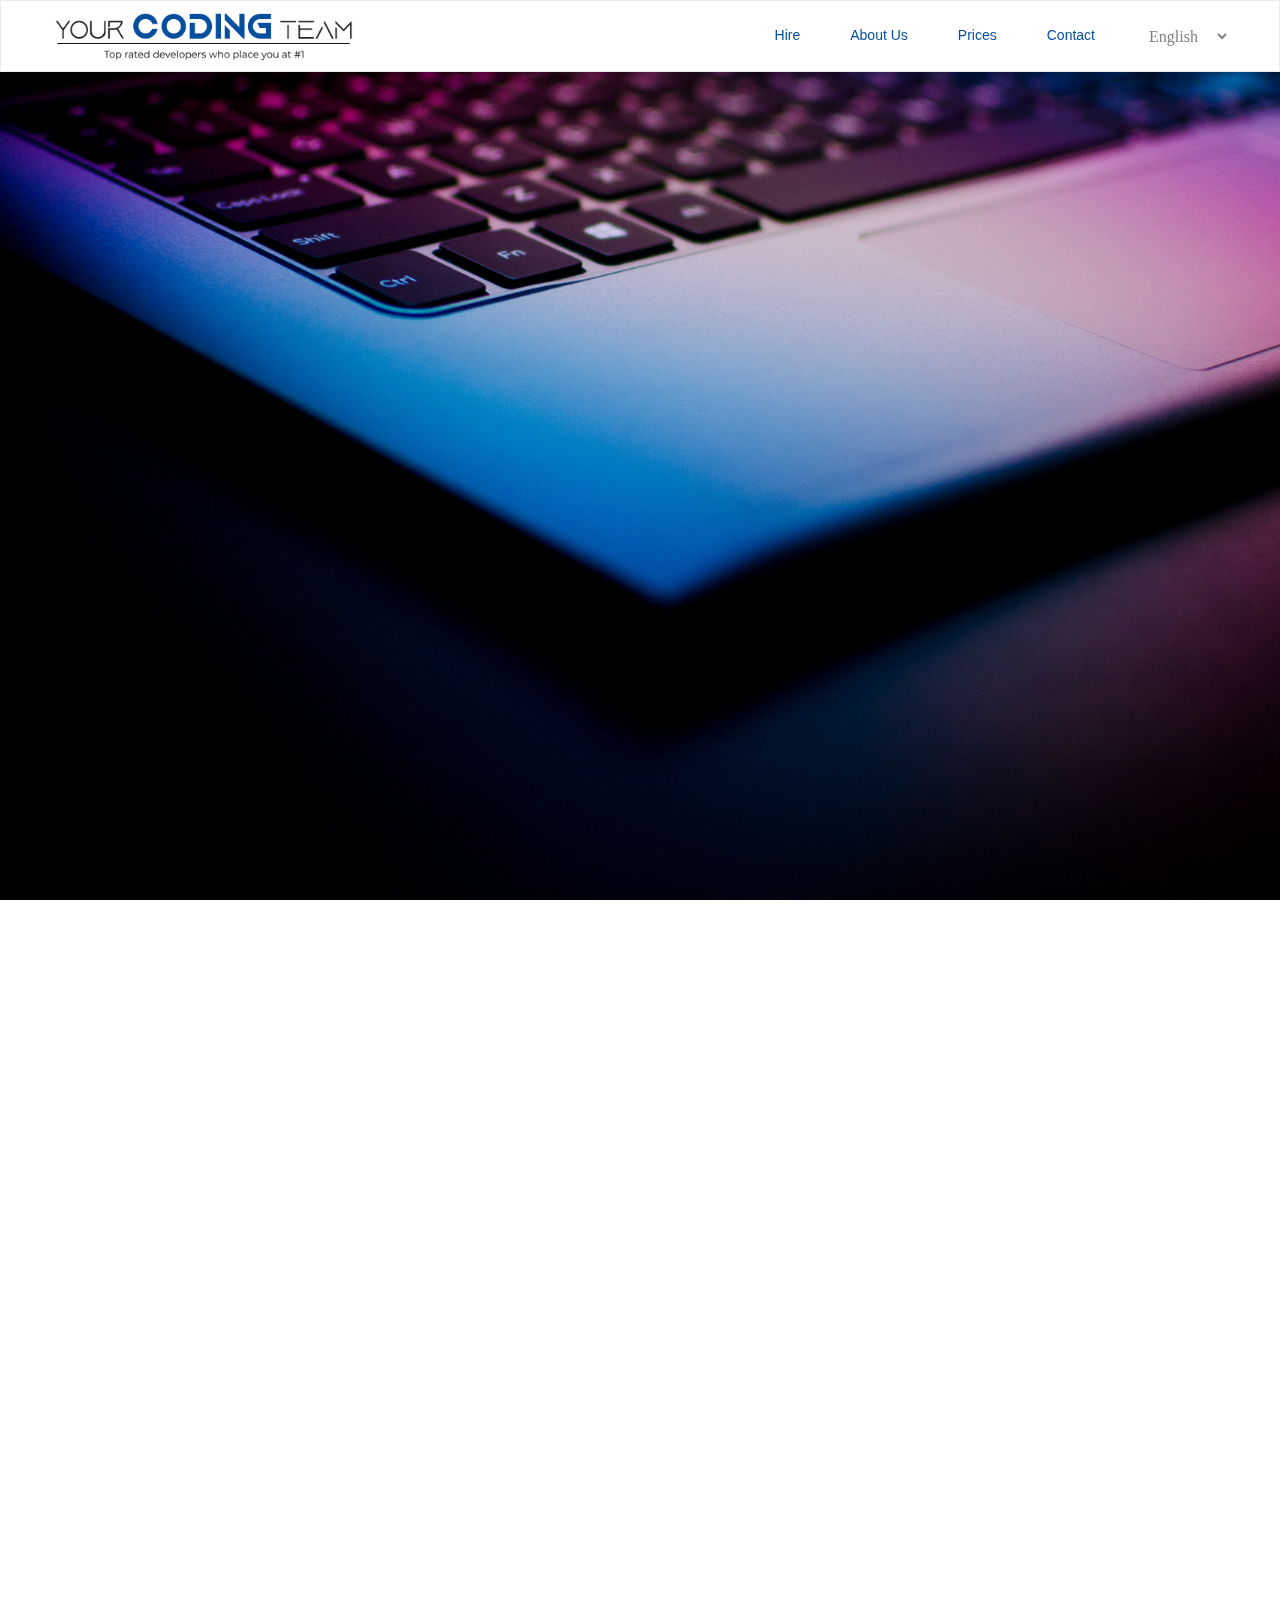
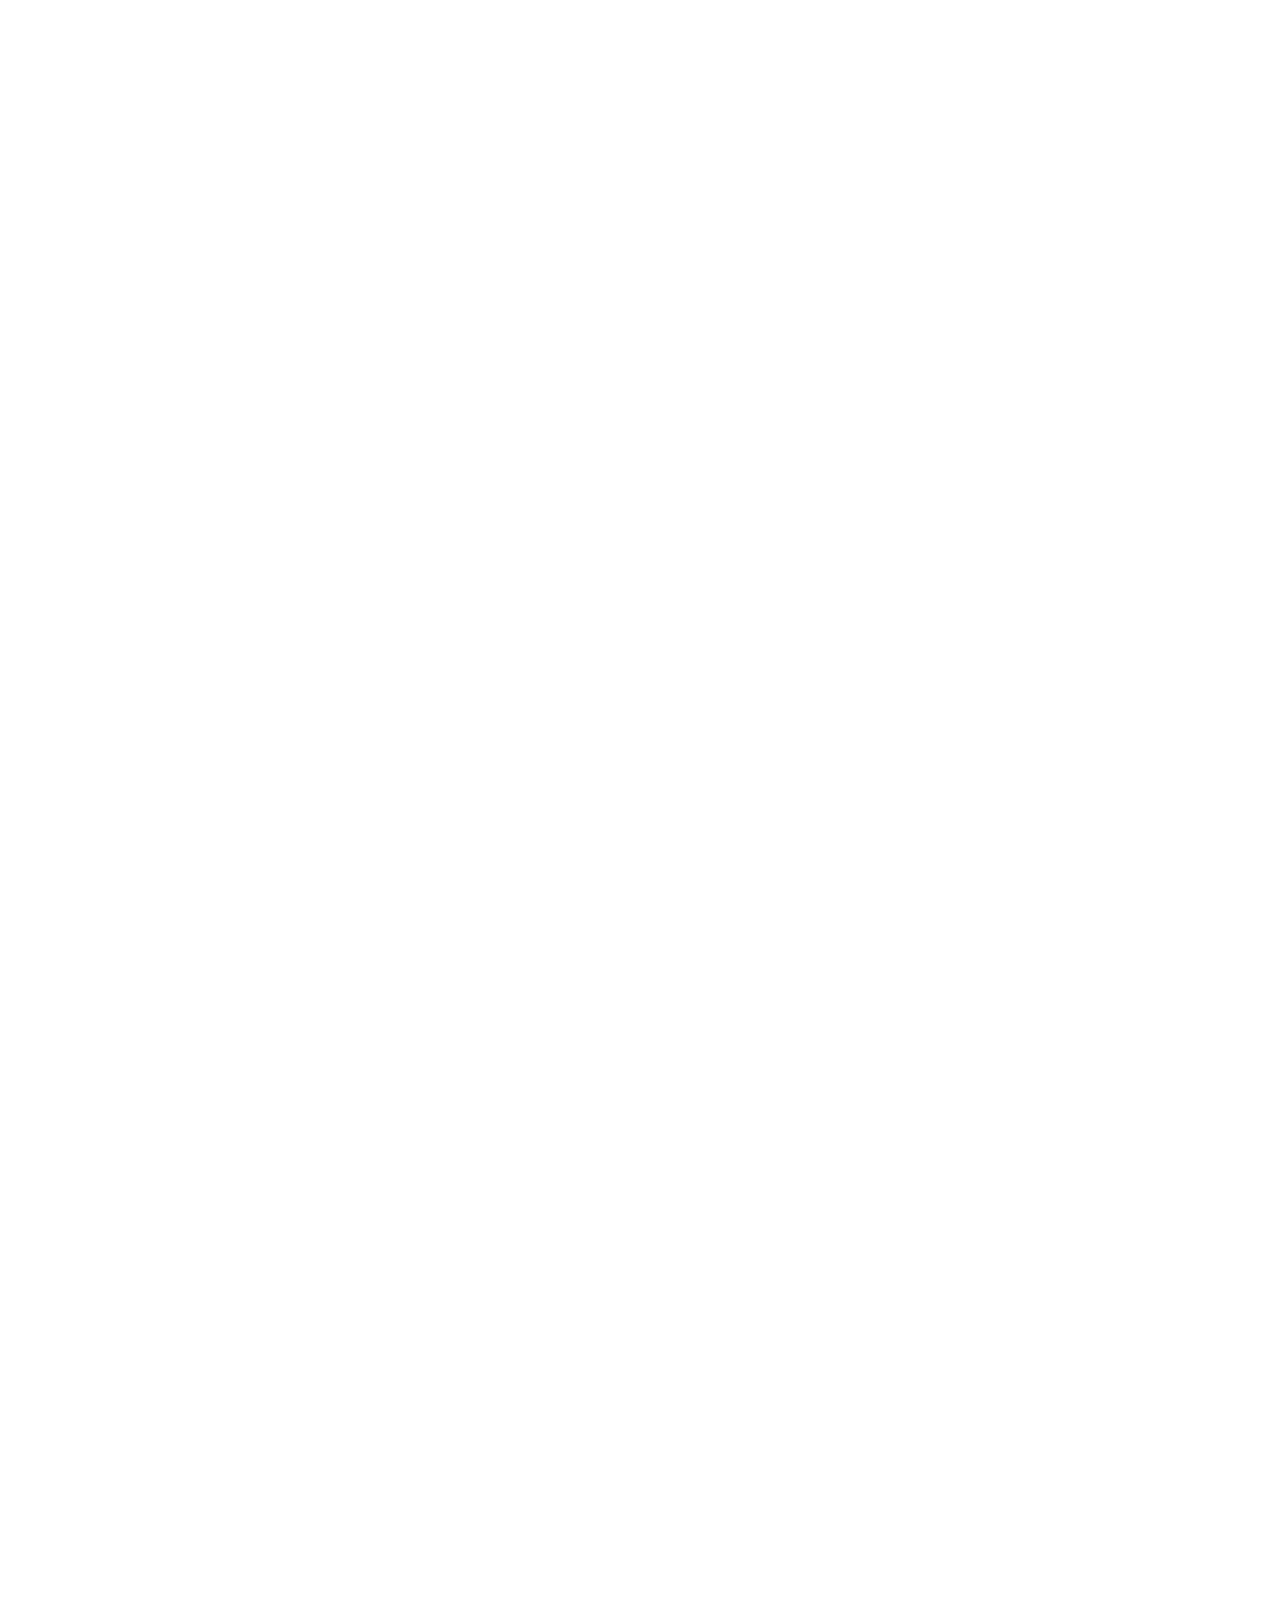
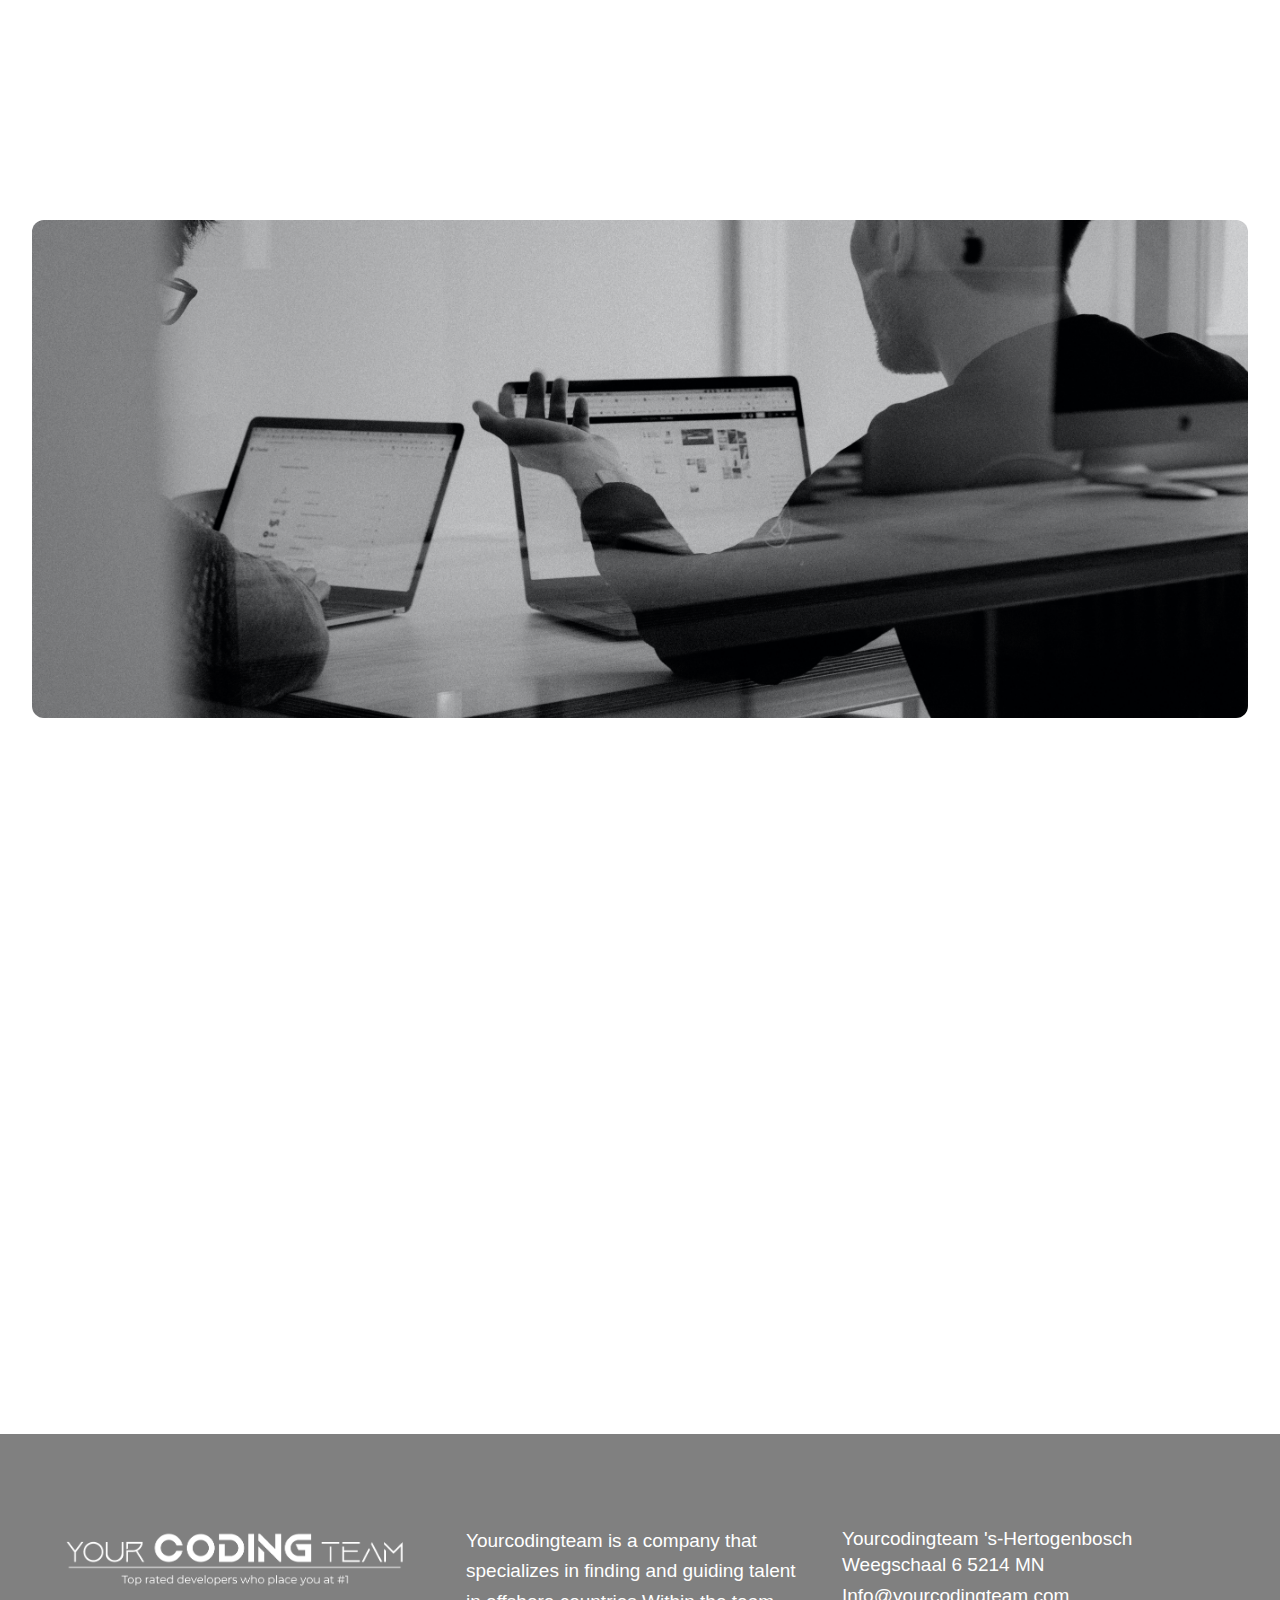
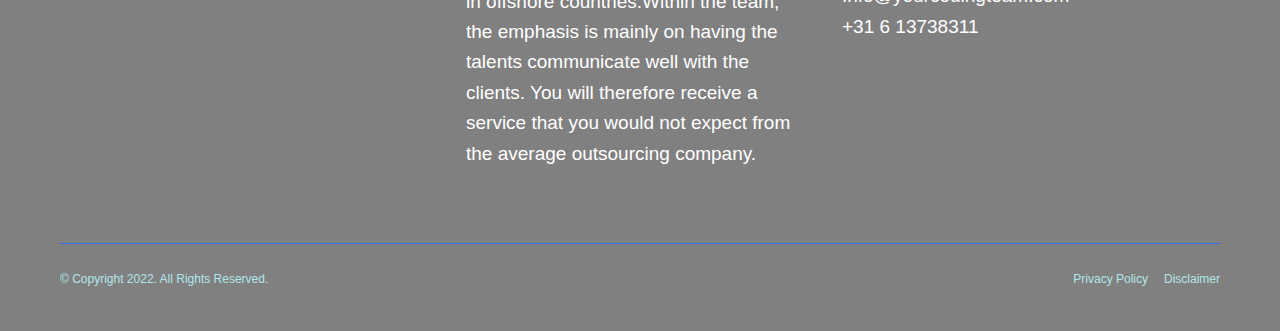
==== index.html @ 9c783e33 "Translated" ====
<!DOCTYPE html>
<html>

<head>
  <meta charset="utf-8">
  <meta name="viewport" content="width=device-width, initial-scale=1">
  <meta name="viewport" content="width=device-width, initial-scale=1, user-scalable=0">
  <title>YOURCODINGTEAM</title>
  <meta name="viewport" content="width=device-width, initial-scale=1.0, maximum-scale=1.0,user-scalable=0">
  <!-- FavIcon -->
  <link rel="shortcut icon" href="./favicons/logo2.jpg">
  <!-- Initial Script -->
  <script src="./js/jquery-3.6.0.js" integrity="sha256-H+K7U5CnXl1h5ywQfKtSj8PCmoN9aaq30gDh27Xc0jk="
    crossorigin="anonymous"></script>
  <!-- Custom Styles -->
  <link rel="stylesheet" href="./css/style-min.css">
  <link rel="stylesheet" href="./css/css-main.min.css">
  <link rel="stylesheet" href="./css/css-theme-overrides.min.css">
  <link rel="stylesheet" href="./css/navigation-bar-main.min.css">
  <link rel="stylesheet" href="./css/1662142845902-module_76777065261_Home_Page_Banner_V2.min.css">
  <link rel="stylesheet" href="./css/1669235030696-module_55646379616_Logo_Module_with_wider_options.min.css">
  <link rel="stylesheet" href="./css/Plugins-animateit.min.css">
  <link rel="stylesheet" href="./css/1669234773174-module_54626170895_Graphic_Module.min.css">
  <link rel="stylesheet" href="./css/1662752507699-module_54633631269_Background_Content_Module.min.css">
  <link rel="stylesheet" href="./css/1669234852538-module_54634390125_Card_Listing_Module.min.css">
  <link rel="stylesheet" href="./css/1669234896530-module_54700816820_Icon_Listing_Module.min.css">
  <link rel="stylesheet" href="./css/1670555848500-module_54274874138_footer-module.min.css">
  <!-- Fontawesome -->
  <link rel="stylesheet" id="font-awesome-official-css" href="https://use.fontawesome.com/releases/v5.15.3/css/all.css"
    type="text/css" media="all" integrity="sha384-SZXxX4whJ79/gErwcOYf+zWLeJdY/qpuqC4cAa9rOGUstPomtqpuNWT9wdPEn2fk"
    crossorigin="anonymous">
</head>

<body>
  <!-- Header -->
  <header class="header sticky navbar">
    <div class="navigation-bar">
      <div class="navigation-bar__container  navigation-bar__desktop" id="navbar"
        style="transition: 'all 0.3s ease-in-out';">
        <button class="navbar-toggler navbar-toggler-right" id="menuTrigger" type="button">
          <span class="icon-bar"></span>
          <span class="icon-bar"></span>
          <span class="icon-bar"></span>
        </button>

        <div class="navigation-bar__left-container">
          <a href="./index.html">
            <img class="logo1" src="./images/logo.png" alt="">
            <img class="logo2" src="./images/logo2.png" alt="">
          </a>
        </div>
        <div class="navigation-bar__right-container slideOut" id="menuSlide" style="justify-content: center;">
          <div class="top" style="position: relative;">
            <button id="closeBtn">
              <i class="fa fa-times fa-2x"></i>
            </button>
            <a href="./index.html" class="logo-small-view navbar-item__container">
              <img src="./images/logo2.png" style="border-radius: 14px;" alt="" width="80%">
            </a>
          </div>

          <div class="navbar-item__container dropdown">
            <a href="#" data-translate="Hire" class="translatable navbar-item__button  navbar-item__button-default">
              Hire
              <i class="fa fa-chevron-down"></i>
            </a>
            <ul class="dropdown-menu">
              <li class="dropdown-item">
                <a href="./remote.html" data-translate="Services" class="translatable">Services</a>
              </li>
              <li class="dropdown-item">
                <a href="./how-it-works.html" data-translate="How It Works?" class="translatable">How It Works?</a>
              </li>
              <li class="dropdown-item">
                <a href="./get-started.html" data-translate="Get Started" class="translatable">Get Started</a>
              </li>
            </ul>
          </div>
          <div class="navbar-item__container">
            <a href="./why-yourcodingteam.html" data-translate="About Us"
              class="translatable navbar-item__button navbar-item__button-default">About Us</a>
          </div>
          <div class="navbar-item__container">
            <a href="./prices.html" data-translate="Prices"
              class="translatable navbar-item__button navbar-item__button-default">Prices</a>
          </div>
          <div class="navbar-item__container">
            <a href="./contact.html" data-translate="Contact"
              class="translatable navbar-item__button navbar-item__button-default">Contact</a>
          </div>
          <div class="navbar-item__container">
            <select class="language-dropdown select navbar-item__button navbar-item__button-default">
              <option value="en" selected>English</option>
              <option value="nl">Dutch</option>
            </select>
          </div>
        </div>
      </div>
    </div>
  </header>

  <!-- Main Content Wrapper -->
  <main class="container-fluid body-container body-container--full-width-page">
    <!-- HeroSec -->
    <div
      class="row-fluid-wrapper row-depth-1 row-number-1 dnd_area-row-0-force-full-width-section dnd-section dnd_area-row-0-padding">
      <div class="row-fluid">
        <div class="span12 widget-span widget-type-cell dnd-column" data-widget-type="cell" data-x="0" data-w="12">

          <div class="row-fluid-wrapper row-depth-1 row-number-3 dnd-row">
            <div class="row-fluid">
              <div class="span12 widget-span widget-type-custom_widget dnd-module" data-widget-type="custom_widget"
                data-x="0" data-w="12">
                <div id="hs_cos_wrapper_widget_1655537722021"
                  class="hs_cos_wrapper hs_cos_wrapper_widget hs_cos_wrapper_type_module"
                  data-hs-cos-general-type="widget" data-hs-cos-type="module">
                  <div class="home-banner-v2 animatedParent animateOnce">
                    <div class="container">
                      <div class="home-banner-v2-content animated fadeInUp">
                        <h2 class="translatable-paragraph" data-translate="head-1">
                          Hire top rated software developers worldwide with a partnership that never felt so close!
                        </h2>
                        <p class="translatable-paragraph" data-translate="para-1">
                          The developer is hired by our local office, supervised, receives office supplies and is
                          surrounded by like-minded people. We take care of payroll, legislation and HR.
                        </p>
                        <div class="home-banner-v2-content-btn">
                          <button id="demo-hero-btn" class="see-more-btn btn btn-white translatable-paragraph"
                            data-translate="btn-1">
                            See More
                          </button>
                        </div>
                      </div>
                    </div>
                  </div>
                </div>
              </div>
              <!--end widget-span -->
            </div>
            <!--end row-->
          </div>
          <!--end row-wrapper -->

        </div>
        <!--end widget-span -->
      </div>
      <!--end row-->
    </div>
    <!--end row-wrapper -->

    <!-- Sec-2 -->
    <div class="row-fluid-wrapper row-depth-1 row-number-5 dnd_area-row-2-padding dnd-section" id="scndSec">
      <div class="row-fluid">
        <div class="span12 widget-span widget-type-cell dnd-column" data-widget-type="cell" data-x="0" data-w="12">

          <div class="row-fluid-wrapper row-depth-1 row-number-6 dnd-row">
            <div class="row-fluid">
              <div class="span12 widget-span widget-type-custom_widget dnd-module next-section"
                data-widget-type="custom_widget" data-x="0" data-w="12">
                <div id="hs_cos_wrapper_widget_1631523207606"
                  class="hs_cos_wrapper hs_cos_wrapper_widget hs_cos_wrapper_type_module"
                  data-hs-cos-general-type="widget" data-hs-cos-type="module">
                  <div class="graphic-module graphic-widget_1631523207606" style="background:RGBA(255, 255, 255,1.0);">
                    <div class="js__width">
                      <div class="graphic-module-wrapper-section">
                        <div class="wrapper rows animatedParent animateOnce">
                          <div class="animated fadeInLeftShort col col-6"
                            style="align-items:center;justify-content:flex-start;">
                            <div class="content left" style="max-width:85%;">
                              <h2 class="translatable-paragraph" data-translate="head-2">
                                <strong>
                                  The demand for highly skilled technical employees in the Netherlands continues to
                                  rise!
                                </strong>
                              </h2>
                              <p class="translatable-paragraph" data-translate="para-2a">
                                Worldwide, however, there are much more technically trained people. This makes
                                international recruiting a great way to hire top talent and grow your business. To do
                                this, you need a corporate structure where different layers of responsibility ensure
                                that everyone does their job well.
                              </p>
                              <p class="translatable-paragraph" data-translate="para-2b">
                                We take care of this!
                              </p>
                              <div class="buttons">
                                <a href="./remote.html" class="btn btn-text translatable-paragraph"
                                  data-translate="btn-2">
                                  Learn more
                                </a>
                              </div>

                            </div>
                          </div>

                          <div class="animated fadeInRightShort col col-6"
                            style="align-items:flex-start;justify-content:flex-start;">
                            <div class="gr-col"
                              style="background:url(./images/illu.jpg);   background-position: center;">
                              <div class="content animated fadeInUp">
                              </div>
                            </div>
                          </div>
                        </div>
                      </div>
                    </div>
                  </div>
                </div>
              </div>

            </div>
            <!--end widget-span -->
          </div>
          <!--end row-->
        </div>
        <!--end row-wrapper -->

      </div>
      <!--end widget-span -->
    </div>
    <!--end row-->
    </div>
    <!--end row-wrapper -->

    <!-- Sec-3 -->
    <div class="row-fluid-wrapper row-depth-1 row-number-7 dnd-section">
      <div class="row-fluid">
        <div class="span12 widget-span widget-type-cell dnd-column" data-widget-type="cell" data-x="0" data-w="12">

          <div class="row-fluid-wrapper row-depth-1 row-number-8 dnd-row">
            <div class="row-fluid">
              <div class="span12 widget-span widget-type-custom_widget dnd-module" data-widget-type="custom_widget"
                data-x="0" data-w="12">
                <div id="hs_cos_wrapper_widget_1630919656097"
                  class="hs_cos_wrapper hs_cos_wrapper_widget hs_cos_wrapper_type_module"
                  data-hs-cos-general-type="widget" data-hs-cos-type="module">
                  <div class="graphic-module graphic-widget_1630919656097" style="background:RGBA(255, 255, 255,1.0);">
                    <div class="js__width">
                      <div class="graphic-module-wrapper-section">
                        <div class="wrapper rows animatedParent animateOnce">

                          <div class="animated fadeInLeftShort col col-6"
                            style="align-items:center;justify-content:flex-start;">
                            <div class="content left" style="max-width:85%;">
                              <h2 class="translatable-paragraph" data-translate="head-3">
                                <strong>
                                  So how does this work?
                                </strong>
                              </h2>
                              <p class="translatable-paragraph" data-translate="para-3">
                                We personally go through your wishes and find a talented developer. If you are
                                satisfied, we will hire the developer through our local office. We ensure pleasant
                                communication and ensure that the developer feels integrated into your company culture.
                              </p>
                              <div class="buttons">
                                <a href="./how-it-works.html" class="btn btn-text translatable-paragraph"
                                  data-translate="btn-2">Learn more</a>
                              </div>
                            </div>
                          </div>

                          <div class="animated fadeInRightShort col col-6"
                            style="align-items:flex-start;justify-content:flex-start;">
                            <div class="content animated fadeInUp">
                              <img src="./images/How-does-it-work.png" width="100%" alt="">
                            </div>
                          </div>

                        </div>
                      </div>
                    </div>
                  </div>
                </div>
              </div>
              <!--end widget-span -->
            </div>
            <!--end row-->
          </div>
          <!--end row-wrapper -->

        </div>
        <!--end widget-span -->
      </div>
      <!--end row-->
    </div>
    <!--end row-wrapper -->

    <!-- Sec-4 -->
    <div class="row-fluid-wrapper row-depth-1 row-number-9 dnd-section">
      <div class="row-fluid">
        <div class="span12 widget-span widget-type-cell dnd-column" data-widget-type="cell" data-x="0" data-w="12">

          <div class="row-fluid-wrapper row-depth-1 row-number-10 dnd-row">
            <div class="row-fluid">
              <div class="span12 widget-span widget-type-custom_widget dnd-module" data-widget-type="custom_widget"
                data-x="0" data-w="12">
                <div id="hs_cos_wrapper_widget_1631522957161"
                  class="hs_cos_wrapper hs_cos_wrapper_widget hs_cos_wrapper_type_module"
                  data-hs-cos-general-type="widget" data-hs-cos-type="module">
                  <div class="graphic-module graphic-widget_1631522957161" style="background:RGBA(255, 255, 255,1.0);">
                    <div class="js__width">
                      <div class="graphic-module-wrapper-section">
                        <div class="wrapper rows animatedParent animateOnce">
                          <div class="animated fadeInLeftShort col col-6"
                            style="align-items:center;justify-content:flex-start;">
                            <div class="content left" style="max-width:85%;">
                              <h2 class="translatable-paragraph" data-translate="head-4">
                                <strong>
                                  Experience it yourself to believe it!
                                </strong>
                              </h2>
                              <p class="translatable-paragraph" data-translate="para-4">
                                Do you need a back-end developer? Whether you plan to grow in the coming years with both
                                your back-end and front-end developers. Your coding team is on hand and connects you
                                with talented developers.
                              </p>
                              <div class="buttons">
                                <a href="./get-started.html" class="btn btn-text translatable"
                                  data-translate="Get Started">Get Started</a>
                              </div>

                            </div>
                          </div>

                          <div class="animated fadeInRightShort col col-6"
                            style="align-items:flex-start;justify-content:flex-start;">
                            <div class="gr-col" style="background:url(./images/illu2.jpg) center;">
                              <div class="content animated fadeInUp">

                              </div>
                            </div>
                          </div>
                        </div>

                      </div>
                    </div>
                  </div>
                </div>
              </div>
              <!--end widget-span -->
            </div>
            <!--end row-->
          </div>
          <!--end row-wrapper -->

        </div>
        <!--end widget-span -->
      </div>
      <!--end row-->
    </div>
    <!--end row-wrapper -->

    <!-- Sec-5 -->
    <div class="row-fluid-wrapper row-depth-1 row-number-11 dnd-section">
      <div class="row-fluid">
        <div class="span12 widget-span widget-type-cell dnd-column" data-widget-type="cell" data-x="0" data-w="12">

          <div class="row-fluid-wrapper row-depth-1 row-number-12 dnd-row">
            <div class="row-fluid">
              <div class="span12 widget-span widget-type-custom_widget dnd-module" data-widget-type="custom_widget"
                data-x="0" data-w="12">
                <div id="hs_cos_wrapper_widget_1630928425586"
                  class="hs_cos_wrapper hs_cos_wrapper_widget hs_cos_wrapper_type_module"
                  data-hs-cos-general-type="widget" data-hs-cos-type="module">
                  <div class="bg-content-module bg-content-widget_1630928425586">
                    <div class="page-center">
                      <div class="wrapper"
                        style="background:linear-gradient(rgba(0, 0, 0, 0.1),rgba(0, 0, 0, 0.1)), url('./images/hero.jpg');">
                        <div class="full-width animatedParent animateOnce">
                          <div class="content animated fadeInLeftShort"
                            style="max-width:886px;background:RGBA(255, 255, 255,1.0);">
                            <div class="title">
                              <h2 class="translatable-paragraph" data-translate="head-5">
                                <strong>Our Environment</strong>
                              </h2>
                            </div>
                            <div class="cont">
                              <p class="translatable-paragraph" data-translate="para-5">
                                While The developer works for you, he works in a great company atmosphere locally. He
                                works with like-minded people. There is a manager who can help him and who ensures that
                                he moves within the company culture. There are weekly feedback moments between both
                                parties and we work with a reward system. Good work has to be paid off!
                              </p>
                            </div>
                          </div>
                        </div>
                      </div>
                    </div>
                  </div>
                </div>

              </div>
              <!--end widget-span -->
            </div>
            <!--end row-->
          </div>
          <!--end row-wrapper -->

        </div>
        <!--end widget-span -->
      </div>
      <!--end row-->
    </div>
    <!--end row-wrapper -->

    <!-- Card Sec -->
    <div class="row-fluid-wrapper row-depth-1 row-number-13 dnd-section">
      <div class="row-fluid">
        <div class="span12 widget-span widget-type-cell dnd-column" data-widget-type="cell" data-x="0" data-w="12">

          <div class="row-fluid-wrapper row-depth-1 row-number-14 dnd-row">
            <div class="row-fluid">
              <div class="span12 widget-span widget-type-custom_widget dnd-module" data-widget-type="custom_widget"
                data-x="0" data-w="12">
                <div id="hs_cos_wrapper_widget_1630930988125"
                  class="hs_cos_wrapper hs_cos_wrapper_widget hs_cos_wrapper_type_module"
                  data-hs-cos-general-type="widget" data-hs-cos-type="module">
                  <div class="card-listing-module card-listing-widget_1630930988125"
                    style="background:RGBA(255, 255, 255,1.0);">

                    <div class="page-center">
                      <div class="wrapper rows animatedParent AnimateOnce">
                        <div class="title-wrapper animated fadeInDownShort go">
                          <div class="title" style="max-width:1140px;">
                            <h2 style="text-align: center;" class="translatable-paragraph" data-translate="last-head">
                              <strong>
                                Yourcodingteam does it all for you.
                              </strong>
                            </h2>
                          </div>
                        </div>

                        <div class="col col-5 animated fadeInUpShort delay-100 go"
                          style="align-items:flex-start;justify-content:flex-start;">
                          <div class="content">
                            <img src="./images/image.jpg" alt="Image (2)" loading="lazy">
                          </div>
                          <div class="title translatable-paragraph" data-translate="last-1">
                            Selecting the right talent
                          </div>
                        </div>
                        <div class="col col-5 animated fadeInUpShort delay-200 go"
                          style="align-items:flex-start;justify-content:flex-start;">
                          <div class="content">
                            <img src="./images/4.jpg" alt="Image (3)" loading="lazy">
                          </div>
                          <div class="title translatable-paragraph" data-translate="last-2">
                            Hiring through local laws
                          </div>
                        </div>
                        <div class="col col-5 animated fadeInUpShort delay-300 go"
                          style="align-items:flex-start;justify-content:flex-start;">
                          <div class="content">
                            <img src="./images/home.jpg" alt="Image (4)" loading="lazy">
                          </div>
                          <div class="title translatable-paragraph" data-translate="last-3">
                            Office and Management
                          </div>
                        </div>

                      </div>
                    </div>

                  </div>
                </div>
              </div>
              <!--end widget-span -->
            </div>
            <!--end row-->
          </div>
          <!--end row-wrapper -->

        </div>
        <!--end widget-span -->
      </div>
      <!--end row-->
    </div>
    <!--end row-wrapper -->

  </main>

  <!-- Footer -->
  <div class="footer-module"
    style="padding: 62px 0px 40px 0px; background-color: gray; color: rgba(255, 255, 255,100%)">
    <div class="content-wrapper">
      <div class="flex-columns">
        <div class="footer-col footer-logo">
          <div class="logo-section">
            <img src="./images/logo2.png" alt="">
          </div>

        </div>

        <div class="footer-group" style="margin: auto !important;">
          <div class="footer-group-columns">
            <div class="footer-col">
              <div id="accordion-1">
                <p class="hs-menu-item hs-menu-depth-1 translatable-paragraph" data-translate="foot-para"
                  style="padding-right: 10px;">
                  Yourcodingteam is a company that specializes in finding and guiding talent in offshore countries.
                  Within the team, the emphasis is mainly on having the talents communicate well with the clients. You
                  will therefore receive a service that you would not expect from the average outsourcing company.
                </p>
              </div>
            </div>
            <div class="footer-col">
              <div id="accordion-1">
                <div class="footer-menu-items content">
                  <span id="hs_cos_wrapper_module_163049414613536_"
                    class="hs_cos_wrapper hs_cos_wrapper_widget hs_cos_wrapper_type_simple_menu" style=""
                    data-hs-cos-general-type="widget" data-hs-cos-type="simple_menu">
                    <div id="hs_menu_wrapper_module_163049414613536_"
                      class="hs-menu-wrapper active-branch flyouts hs-menu-flow-horizontal" role="navigation"
                      data-sitemap-name="" data-menu-id="" aria-label="Navigation Menu">
                      <ul role="menu">
                        <li class="hs-menu-item hs-menu-depth-1" style="padding-top: 0;" role="none">
                          Yourcodingteam 's-Hertogenbosch
                          <br>
                          Weegschaal 6 5214 MN
                        </li>
                        <li class="hs-menu-item hs-menu-depth-1" role="none">
                          Info@yourcodingteam.com
                        </li>
                        <li class="hs-menu-item hs-menu-depth-1" role="none">
                          +31 6 13738311
                        </li>
                      </ul>
                    </div>
                  </span>
                </div>
              </div>
            </div>
          </div>
        </div>
      </div>
      <div class="sub-footer">
        <div class="footer-copyright">
          <span>© Copyright 2022. All Rights Reserved.</span>
        </div>
        <div class="footer-privacy">
          <span id="hs_cos_wrapper_module_163049414613536_"
            class="hs_cos_wrapper hs_cos_wrapper_widget hs_cos_wrapper_type_simple_menu" style=""
            data-hs-cos-general-type="widget" data-hs-cos-type="simple_menu">
            <div id="hs_menu_wrapper_module_163049414613536_"
              class="hs-menu-wrapper active-branch flyouts hs-menu-flow-horizontal" role="navigation"
              data-sitemap-name="" data-menu-id="" aria-label="Navigation Menu">
              <ul role="menu">
                <li class="hs-menu-item hs-menu-depth-1" role="none">
                  <a href="./assets/Privacy Statement.pdf" role="menuitem" target="_blank">Privacy Policy</a>
                </li>
                <li class="hs-menu-item hs-menu-depth-1" role="none">
                  <a href="./assets/Disclaimer.pdf" role="menuitem" target="_blank">Disclaimer</a>
                </li>
              </ul>
            </div>
          </span>
        </div>
      </div>
    </div>
  </div>


  <!-- translate -->
  <script src="./js/index-translate.js"></script>
  <script src="https://code.jquery.com/jquery-3.6.1.min.js"
    integrity="sha256-o88AwQnZB+VDvE9tvIXrMQaPlFFSUTR+nldQm1LuPXQ=" crossorigin="anonymous"></script>
  <!-- Script -->
  <script src="./js/sidebarv2.js"></script>
  <script src="./js/Plugins-animateit.min.js"></script>
</body>

</html>
---- css/style-min.css ----
html {
    scroll-behavior: smooth !important;
    overflow-x: hidden;
}

* {
    -webkit-font-smoothing: antialiased;
}

.w-webflow-badge {
    display: none !important;
}

.blue-txt {
    color: #2C71F0;
}

.how .content.left {
    margin-left: 75px;
}



header .navbar .navbar-nav .dropdown-menu {
    display: block !important;
    visibility: hidden !important;
    height: 0 !important;
    padding: 0 !important;
    margin: 0 !important;
    opacity: 0 !important;
    transition: all .3s ease !important;
    background-color: auto !important;
}

header .navbar .navbar-nav .dropdown-menu.show {
    display: block !important;
    visibility: visible !important;
    height: auto !important;
    padding: auto !important;
    margin: auto !important;
    opacity: 1 !important;
    transition: all .3s ease !important;
    background-color: auto !important;
}

header .navbar .navbar-nav .dropdown-menu a {
    font-size: 14px;
}

header .navbar .navbar-nav .dropdown-menu li.dropdown-item {
    padding-left: 10px !important;
}

header .navbar .navbar-nav .dropdown-menu li.dropdown-item:hover a,
header .navbar .navbar-nav .dropdown-menu li.dropdown-item:hover {
    background-color: #eee;
    color: #000 !important;
}

.navbar-light .navbar-brand {
    color: rgba(0, 0, 0, 0.9)
}

.navbar-light .navbar-brand:hover,
.navbar-light .navbar-brand:focus {
    color: rgba(0, 0, 0, 0.9)
}

.navbar-light .navbar-nav .nav-link {
    color: rgba(0, 0, 0, 0.5)
}

.navbar-light .navbar-nav .nav-link:hover,
.navbar-light .navbar-nav .nav-link:focus {
    color: rgba(0, 0, 0, 0.7)
}

.navbar-light .navbar-nav .nav-link.disabled {
    color: rgba(0, 0, 0, 0.3)
}

.navbar-light .navbar-nav .show>.nav-link,
.navbar-light .navbar-nav .active>.nav-link,
.navbar-light .navbar-nav .nav-link.show,
.navbar-light .navbar-nav .nav-link.active {
    color: rgba(0, 0, 0, 0.9)
}

.navbar-light .navbar-toggler {
    color: rgba(0, 0, 0, 0.5);
    border-color: rgba(0, 0, 0, 0.1)
}

.navbar-light .navbar-toggler-icon {
    background-image: url("data:image/svg+xml,%3csvg viewBox='0 0 30 30' xmlns='http://www.w3.org/2000/svg'%3e%3cpath stroke='rgba(0, 0, 0, 0.5)' stroke-width='2' stroke-linecap='round' stroke-miterlimit='10' d='M4 7h22M4 15h22M4 23h22'/%3e%3c/svg%3e")
}

.navbar-light .navbar-text {
    color: rgba(0, 0, 0, 0.5)
}

.navbar-light .navbar-text a {
    color: rgba(0, 0, 0, 0.9)
}

.navbar-light .navbar-text a:hover,
.navbar-light .navbar-text a:focus {
    color: rgba(0, 0, 0, 0.9)
}

.navbar-dark .navbar-brand {
    color: white
}

.navbar-dark .navbar-brand:hover,
.navbar-dark .navbar-brand:focus {
    color: white
}

.navbar-dark .navbar-nav .nav-link {
    color: rgba(255, 255, 255, 0.5)
}

.navbar-dark .navbar-nav .nav-link:hover,
.navbar-dark .navbar-nav .nav-link:focus {
    color: rgba(255, 255, 255, 0.75)
}

.navbar-dark .navbar-nav .nav-link.disabled {
    color: rgba(255, 255, 255, 0.25)
}

.navbar-dark .navbar-nav .show>.nav-link,
.navbar-dark .navbar-nav .active>.nav-link,
.navbar-dark .navbar-nav .nav-link.show,
.navbar-dark .navbar-nav .nav-link.active {
    color: white
}

.navbar-dark .navbar-toggler {
    color: rgba(255, 255, 255, 0.5);
    border-color: rgba(255, 255, 255, 0.1)
}

.navbar-dark .navbar-toggler-icon {
    background-image: url("data:image/svg+xml,%3csvg viewBox='0 0 30 30' xmlns='http://www.w3.org/2000/svg'%3e%3cpath stroke='rgba(255, 255, 255, 0.5)' stroke-width='2' stroke-linecap='round' stroke-miterlimit='10' d='M4 7h22M4 15h22M4 23h22'/%3e%3c/svg%3e")
}

.navbar-dark .navbar-text {
    color: rgba(255, 255, 255, 0.5)
}

.navbar-dark .navbar-text a {
    color: white
}

.navbar-dark .navbar-text a:hover,
.navbar-dark .navbar-text a:focus {
    color: white
}

.navbar-toggler {
    padding: 10px 0;
    border: 0;
    border-radius: 0
}

.navbar-toggler .icon-bar {
    display: block;
    height: 4px;
    width: 29px;
    background: #000;
    transition: 0.5s cubic-bezier(0.65, 0.05, 0.36, 1);
    -webkit-box-shadow: none;
    -moz-box-shadow: none;
    -ms-box-shadow: none;
    -o-box-shadow: none;
    box-shadow: none
}

@media (prefers-reduced-motion:reduce) {
    .navbar-toggler .icon-bar {
        transition: none
    }
}

.navbar-toggler .icon-bar+.icon-bar {
    margin-top: 4px
}

.navbar-toggler[aria-expanded="true"] .icon-bar:first-child {
    -webkit-transform: rotate(225deg) translate(-6px, -5px);
    -moz-transform: rotate(225deg) translate(-6px, -5px);
    -ms-transform: rotate(225deg) translate(-6px, -5px);
    -o-transform: rotate(225deg) translate(-6px, -5px);
    transform: rotate(225deg) translate(-6px, -5px)
}

.navbar-toggler[aria-expanded="true"] .icon-bar:nth-child(2) {
    opacity: 0
}

.navbar-toggler[aria-expanded="true"] .icon-bar:last-child {
    -webkit-transform: rotate(-225deg) translate(-6px, 6px);
    -moz-transform: rotate(-225deg) translate(-6px, 6px);
    -ms-transform: rotate(-225deg) translate(-6px, 6px);
    -o-transform: rotate(-225deg) translate(-6px, 6px);
    transform: rotate(-225deg) translate(-6px, 6px)
}

.navbar-toggler:hover,
.navbar-toggler:active,
.navbar-toggler:focus {
    outline: 0
}


header .navbar {
    position: absolute;
    left: 0;
    top: 0;
    width: 100%;
    padding: 35px 10px 10px 25px
}

header .navbar .navbar-brand img {
    width: 200px
}

header .navbar .menu-item-has-children:hover ul.dropdown-menu {
    display: block
}

header .navbar .menu-left {
    padding-left: 65px
}

header .navbar .menu-right {
    padding-right: 65px
}

header .navbar .navbar-nav li a {
    margin-right: 12px;
    color: #fff;
    font-size: 16px
}

header .navbar .navbar-nav li a:hover,
header .navbar .navbar-nav li a.active {
    color: #ffc232;
    transition: .3s;
}

header .navbar .navbar-nav .dropdown-menu {
    background-color: white;
    border: none;
    margin-top: 0
}

header .navbar .navbar-nav .dropdown-menu li a {
    color: #222
}

header .navbar .navbar-nav .dropdown-menu li a:hover {
    background-color: #f8f8f8
}

header .navbar .sm-slider {
    background: #1b1b1b;
    position: fixed;
    left: 0;
    top: 0;
    height: 100vh;
    z-index: 999999;
}

header .navbar .sm-slider .navbar-brand.custom-logo-link {

    z-index: 9;
}

.slideOut {
    transition: all .5s;
    transform: translateX(-100%);
}

.slideInn {
    transform: translateX(0) !important;
    transition: all .5s;
}

header .navbar .sm-slider .btn-close {
    background: #2e2e2e;
    position: absolute;
    right: 15px;
    top: 15px;
    display: flex;
    align-items: center;
    justify-content: center;
    padding: 5px;
    width: 24px;
    height: 24px;
    font-size: 13px;
    border-radius: 8px;
    z-index: 999;
}

header .navbar .navbar-toggler .icon-bar {
    background-color: white
}

header .navbar .navbar-toggler {
    position: absolute;
    top: 15px;
    left: 15px;
    z-index: 999999 !important;
}

header .navbar .navbar-toggler .icon-bar {
    background-color: white
}

@media screen and (max-width:1199px) {
    header .navbar .menu-left {
        padding-left: 0
    }

    header .navbar .menu-right {
        padding-right: 0;
        width: 100%
    }
}

@media (max-width:991px) and (min-width:768px) {
    header .navbar .navbar-brand img {
        width: 150px
    }

    header .navbar .navbar-nav li a {
        font-size: 12px
    }
}

@media screen and (max-width:767px) {
    header .navbar {
        padding: 40px 10px 10px 25px;
        transition: 0.3s ease all
    }

    header .navbar.scrolled {
        position: fixed;
        top: 0;
        left: 0;
        right: 0;
        width: 100vw;
        display: flex;
        align-items: center;
        justify-content: center;
        transform: translateX(0);
        padding-bottom: 35px;
        background-color: rgba(0, 0, 0, 0.5);
        z-index: 999;
        transition: .3s all;
    }

    /* header .navbar.scrolled .navbar-toggler {
        position: fixed;
        top: 6px;
        left: 15px;
        z-index: 999;
        transition: .3s all;
    } */

    header .navbar .navbar-container .navbar-brand {
        position: absolute;
        left: 50%;
        top: 12px;
        transform: translateX(-50%);
        transition: .3s all;
    }



    header .navbar .navbar-nav li a {
        width: calc(100% - 20px)
    }


    header .navbar .menu-left {
        position: absolute;
        top: 70px;
        left: 0;
        width: 100%;
        z-index: 11
    }
}

footer {
    background-color: #444444;
    padding-top: 110px;
}

footer .footer-logo-mobile {
    display: none
}

footer .footer-nav .footer-links {
    display: flex;
    flex-wrap: wrap;
    padding-left: 0
}

footer .footer-nav .footer-links>.menu-item {
    display: inline-block
}

footer .footer-nav .footer-links>.menu-item:first-child {
    margin-right: 25px
}

footer .footer-nav .footer-links>.menu-item a {
    padding-left: 0;
    color: #fff
}

footer .footer-nav .footer-links>.menu-item a:after {
    display: none
}

footer .footer-nav .footer-links>.menu-item a:hover,
footer .footer-nav .footer-links>.menu-item a:focus {
    background-color: transparent !important;
    color: #fff !important
}

footer .footer-nav .footer-links>.menu-item .dropdown-menu {
    position: relative;
    top: 0;
    display: inline-block;
    padding-top: 4px;
    background-color: transparent;
    border: none
}

footer .footer-nav .footer-links>.menu-item .dropdown-menu .menu-item {
    margin-bottom: 10px;
    font-size: 14px
}

footer .footer-logo {
    margin-top: 10px;
    margin-bottom: 50px
}

footer .footer-logo img {
    width: 200px
}

footer .news-brief {
    padding-top: 10px;
    color: #fff
}

footer .news-brief--title {
    font-size: 16px
}

footer .news-brief p {
    margin-top: 20px;
    font-size: 14px;
    line-height: 1.8em
}

footer .news-brief--form {
    position: relative
}

footer .news-brief--form .gform_legacy_markup_wrapper .gform_footer {
    margin: 0;
    padding: 0
}

footer .news-brief--form .gfield_label {
    display: none !important
}

footer .news-brief--form .ginput_container {
    margin-top: 0
}

footer .news-brief--form input {
    width: 100% !important;
    padding: 8px !important;
    background-color: #696969;
    border: none
}

footer .news-brief--form input::placeholder {
    color: #fff
}

footer .news-brief--form .gform_button {
    position: absolute;
    bottom: -5px;
    right: 25px
}

footer .emerce p {
    color: #d4d4d4;
    margin: 25px 0 5px
}

footer .contact-details {
    padding-top: 10px;
    color: #fff;
    margin: 0 auto;
    width: 220px
}

footer .contact-details a {
    color: #fff
}

footer .contact-details .address-title {
    font-weight: 600
}

footer .contact-details .address-title,
footer .contact-details span,
footer .contact-details span a {
    font-size: 14px
}

footer .contact-details span {
    display: block;
    margin-top: 6px
}

footer .contact-details--title {
    font-size: 16px
}

footer .contact-details--address-ams {
    margin-top: 25px
}

footer .contact-details--address-phil {
    margin-top: 35px
}

footer .contact-details--address-armenia {
    margin: 36px 0
}

footer .social-icons {
    margin-top: 25px
}

footer .social-icons img:first-child {
    margin-right: 15px
}

@media screen and (max-width:991px) {
    footer .footer-logo img {
        width: 100%
    }
}

@media screen and (max-width:767px) {
    footer {
        padding-top: 40px;
        padding-bottom: 0px
    }

    footer .contact-details {
        margin: 0px
    }

    footer .contact-details--address-armenia {
        margin: 20px 0
    }

    footer .middle {
        order: 3
    }

    footer .footer-logo-mobile {
        display: block;
        padding-bottom: 30px;
        text-align: center
    }

    footer .footer-logo-mobile img {
        width: 200px
    }

    footer .footer-logo {
        display: none
    }

    footer .footer-nav .footer-links>.menu-item {
        width: 100%
    }

    footer .emerce {
        margin-bottom: 70px
    }
}



#CybotCookiebotDialog {
    box-shadow:
        0px 0.6px 1.5px rgba(0, 0, 0, 0.003),
        0px 1.1px 3.4px rgba(0, 0, 0, 0.007),
        0px 1.8px 6.1px rgba(0, 0, 0, 0.012),
        0px 2.6px 10.1px rgba(0, 0, 0, 0.019),
        0px 3.8px 16.7px rgba(0, 0, 0, 0.028),
        0px 5.9px 29.1px rgba(0, 0, 0, 0.042),
        0px 12px 63px rgba(0, 0, 0, 0.07) !important;
}

#CybotCookiebotDialogBodyButtonAccept {
    background-color: #2C71F0 !important;
}

#CybotCookiebotDialog div {
    font-family: 'Silka', 'Helvetica Neue', sans-serif !important;
    font-size: 11px !important;
}

#CybotCookiebotDialogBodyContentTitle {
    font-family: 'Silka', 'Helvetica Neue', sans-serif !important;
    font-size: 12px !important;
    font-weight: bold !important;
}

#CybotCookiebotDialog.details-closed {
    transition: ease-out .2s;
}

#CybotCookiebotDialog.details-open {
    transition: ease-in .2s;
}

#CybotCookiebotDialogDetail.details-open {
    transition: ease-in .2s;
    transform: translate(0, 0px);
}

#CybotCookiebotDialogDetail.details-closed {
    transition: ease-out .2s;
    transform: translate(0, 0);
}

#CybotCookiebotDialogBodyButtons a {
    font-family: 'Silka', 'Helvetica Neue', sans-serif !important;
    font-size: 11px !important;
}

#CybotCookiebotDialogBodyButtonDetails {
    font-family: 'Silka', 'Helvetica Neue', sans-serif !important;
    font-size: 11px !important;
}

#CybotCookiebotDialogDetailBodyContentCookieContainerTypes {
    display: block;
    overflow-x: hidden;
    width: auto;
}

@media screen and (max-width: 320px) {
    #CybotCookiebotDialogDetailBodyContentCookieContainerTypes {
        display: flex;
        width: 100vw;
        overflow-x: scroll;
    }
}

#CybotCookiebotDialog a,
#CybotCookiebotDialog div,
#CybotCookiebotDialogBodyContentControls,
#CybotCookiebotDialogBodyContentTitle {
    font-family: 'Silka', 'Helvetica Neue', sans-serif !important;
    font-size: 11px !important;
}

a.cta_button {
    -moz-box-sizing: content-box !important;
    -webkit-box-sizing: content-box !important;
    box-sizing: content-box !important;
    vertical-align: middle
}

.hs-breadcrumb-menu {
    list-style-type: none;
    margin: 0px 0px 0px 0px;
    padding: 0px 0px 0px 0px
}

.hs-breadcrumb-menu-item {
    float: left;
    padding: 10px 0px 10px 10px
}

.hs-breadcrumb-menu-divider:before {
    content: '&rsaquo;';
    padding-left: 10px
}

.hs-featured-image-link {
    border: 0
}

.hs-featured-image {
    float: right;
    margin: 0 0 20px 20px;
    max-width: 50%
}

@media (max-width: 568px) {
    .hs-featured-image {
        float: none;
        margin: 0;
        width: 100%;
        max-width: 100%
    }
}

.hs-screen-reader-text {
    clip: rect(1px, 1px, 1px, 1px);
    height: 1px;
    overflow: hidden;
    position: absolute !important;
    width: 1px
}

#CybotCookiebotDialog {
    box-shadow:
        0px 0.6px 1.5px rgba(0, 0, 0, 0.003),
        0px 1.1px 3.4px rgba(0, 0, 0, 0.007),
        0px 1.8px 6.1px rgba(0, 0, 0, 0.012),
        0px 2.6px 10.1px rgba(0, 0, 0, 0.019),
        0px 3.8px 16.7px rgba(0, 0, 0, 0.028),
        0px 5.9px 29.1px rgba(0, 0, 0, 0.042),
        0px 12px 63px rgba(0, 0, 0, 0.07) !important;
}

#CybotCookiebotDialogBodyButtonAccept {
    background-color: #2C71F0 !important;
}

#CybotCookiebotDialog div {
    font-family: 'Silka', 'Helvetica Neue', sans-serif !important;
    font-size: 11px !important;
}

#CybotCookiebotDialogBodyContentTitle {
    font-family: 'Silka', 'Helvetica Neue', sans-serif !important;
    font-size: 12px !important;
    font-weight: bold !important;
}

#CybotCookiebotDialog.details-closed {
    transition: ease-out .2s;
}

#CybotCookiebotDialog.details-open {
    transition: ease-in .2s;
}

#CybotCookiebotDialogDetail.details-open {
    transition: ease-in .2s;
    transform: translate(0, 0px);
}

#CybotCookiebotDialogDetail.details-closed {
    transition: ease-out .2s;
    transform: translate(0, 0);
}

#CybotCookiebotDialogBodyButtons a {
    font-family: 'Silka', 'Helvetica Neue', sans-serif !important;
    font-size: 11px !important;
}

#CybotCookiebotDialogBodyButtonDetails {
    font-family: 'Silka', 'Helvetica Neue', sans-serif !important;
    font-size: 11px !important;
}

#CybotCookiebotDialogDetailBodyContentCookieContainerTypes {
    display: block;
    overflow-x: hidden;
    width: auto;
}

@media screen and (max-width: 320px) {
    #CybotCookiebotDialogDetailBodyContentCookieContainerTypes {
        display: flex;
        width: 100vw;
        overflow-x: scroll;
    }
}

#CybotCookiebotDialog a,
#CybotCookiebotDialog div,
#CybotCookiebotDialogBodyContentControls,
#CybotCookiebotDialogBodyContentTitle {
    font-family: 'Silka', 'Helvetica Neue', sans-serif !important;
    font-size: 11px !important;
}

/* ----------- */

.form {
    background: #f8f8f8;
    padding: 30px 40px;
    border-radius: 12px;
    box-shadow: -6px 6px 29px #808080bf;
}

.contact form .group {
    display: grid;
    grid-template-columns: 1fr 1fr;
    grid-gap: 18px;
}

.contact form select,
.contact form input {
    caret-color: rgb(44, 113, 240);
    color: rgb(1, 9, 15);
    background-color: transparent;
    border: 1px solid #cfd0d6;
    border-radius: 8px !important;
    color: #333;
    display: block;
    font-size: 14px;
    height: 48px;
    line-height: 1.42;
    margin-bottom: 0;
    padding: 8px 12px;
    vertical-align: middle;
    margin-bottom: 18px !important;
}

.next-section {
    padding-top: 3rem;
}

.contact form button {
    background: #2C71F0;
    border: 0;
    color: #e4e4e4;
    text-transform: uppercase;
    font-size: 14px;
    font-weight: bold;
    margin-bottom: 12px;
    width: 90%;
}

.contact form button:hover,
.contact form button:focus {
    background: #3952a3;
    color: #ffffff;
    outline: 0;
    transition: background-color .4s ease-out;
}

.imgLst {
    width: 30vw;
}

.flexed {
    display: flex;
    align-items: center;
}

.flexed span {
    margin-left: 14px;
}

.flexed i {
    font-size: 1.5em;
}

.contact-body .navigation-bar__container {
    background-color: #2C71F0 !important;
}

.contact-body .navigation-bar__container-scrolled,
.contact-body .navigation-bar__container.navigation-bar__desktop:hover,
.contact-body .scrolled {
    background-color: #fff !important;
}

.contact-body.cont .js__width {
    padding-top: 3rem;
}

@media only screen and (max-width: 540px) {
    .graphic-module-wrapper-section.sm-padding {
        padding-top: 50px !important;
    }
}

@media (min-width:681px) {
    .content.form-cont.animated.fadeInUp {
        max-width: 65% !important;
    }

    .flexed i {
        font-size: 1em;
    }
}

@media (max-width:680px) {
    .content.form-cont.animated.fadeInUp {
        max-width: 100% !important;
    }

    .contact form .group {
        grid-template-columns: auto !important;
        grid-gap: 0 !important;
    }

    .imgLst {
        width: 60vw;
    }

    .how .content.left {
        margin-left: 20px;
    }
}

@media screen and (max-width:998px) {
    .how .content.left {
        margin-left: 30px;
    }

    .graphic-module-wrapper-section {
        margin-left: 0 !important;
        padding: 32px 0 0 0 !important;
    }

    .fadeInRightShort iframe {
        width: 100vw !important;
        height: 70vh !important;
    }

    .graphic-module .js__width {
        padding: 0 !important;
    }
}
---- css/css-main.min.css ----
@import url("https://fonts.googleapis.com/css2?family=Inter:wght@100;200;300;400;500;600;700;800;900&display=swap");

*,
:after,
:before {
    box-sizing: border-box
}

* {
    -webkit-font-smoothing: antialiased;
}

html {
    -webkit-text-size-adjust: 100%;
    line-height: 1.15
}

body {
    margin: 0;
    overflow-x: hidden;
}

main {
    display: block
}

h1 {
    font-size: 2em;
    margin: .67em 0
}

ul {
    list-style: none;
    padding: 0;
    margin: 0 !important;
}

hr {
    box-sizing: content-box;
    height: 0;
    overflow: visible
}

pre {
    font-family: monospace, monospace;
    font-size: 1em
}

a {
    background-color: transparent
}

a:hover {
    color: currentColor;
}

abbr[title] {
    border-bottom: none;
    text-decoration: underline;
    text-decoration: underline dotted
}

b,
strong {
    font-weight: bolder
}

code,
kbd,
samp {
    font-family: monospace, monospace;
    font-size: 1em
}

small {
    font-size: 80%
}

sub,
sup {
    font-size: 75%;
    line-height: 0;
    position: relative;
    vertical-align: baseline
}

sub {
    bottom: -.25em
}

sup {
    top: -.5em
}

img {
    border-style: none
}

button,
input,
optgroup,
select,
textarea {
    font-family: inherit;
    font-size: 100%;
    line-height: 1.15;
    margin: 0
}

button,
input {
    overflow: visible
}

button,
select {
    text-transform: none
}

[type=button],
[type=reset],
[type=submit],
button {
    -webkit-appearance: button
}

[type=button]::-moz-focus-inner,
[type=reset]::-moz-focus-inner,
[type=submit]::-moz-focus-inner,
button::-moz-focus-inner {
    border-style: none;
    padding: 0
}

[type=button]:-moz-focusring,
[type=reset]:-moz-focusring,
[type=submit]:-moz-focusring,
button:-moz-focusring {
    outline: 1px dotted ButtonText
}

fieldset {
    padding: .35em .75em .625em
}

legend {
    box-sizing: border-box;
    color: inherit;
    display: table;
    max-width: 100%;
    padding: 0;
    white-space: normal
}

progress {
    vertical-align: baseline
}

textarea {
    overflow: auto
}

[type=checkbox],
[type=radio] {
    box-sizing: border-box;
    padding: 0
}

[type=number]::-webkit-inner-spin-button,
[type=number]::-webkit-outer-spin-button {
    height: auto
}

[type=search] {
    -webkit-appearance: textfield;
    outline-offset: -2px
}

[type=search]::-webkit-search-decoration {
    -webkit-appearance: none
}

::-webkit-file-upload-button {
    -webkit-appearance: button;
    font: inherit
}

details {
    display: block
}

summary {
    display: list-item
}

[hidden],
template {
    display: none
}

.row-fluid {
    width: 100%
}

.row-fluid:after,
.row-fluid:before {
    content: "";
    display: table
}

.row-fluid:after {
    clear: both
}

.row-fluid [class*=span] {
    -webkit-box-sizing: border-box;
    -moz-box-sizing: border-box;
    -ms-box-sizing: border-box;
    box-sizing: border-box;
    display: block;
    float: left;
    margin-left: 2.127659574%;
    min-height: 1px;
    width: 100%
}

.row-fluid [class*=span]:first-child {
    margin-left: 0
}

.row-fluid .span12 {
    width: 99.99999998999999%
}

.row-fluid .span11 {
    width: 91.489361693%
}

.row-fluid .span10 {
    width: 82.97872339599999%
}

.row-fluid .span9 {
    width: 74.468085099%
}

.row-fluid .span8 {
    width: 65.95744680199999%
}

.row-fluid .span7 {
    width: 57.446808505%
}

.row-fluid .span6 {
    width: 48.93617020799999%
}

.row-fluid .span5 {
    width: 40.425531911%
}

.row-fluid .span4 {
    width: 31.914893614%
}

.row-fluid .span3 {
    width: 23.404255317%
}

.row-fluid .span2 {
    width: 14.89361702%
}

.row-fluid .span1 {
    width: 6.382978723%
}

.container-fluid:after,
.container-fluid:before {
    content: "";
    display: table
}

.container-fluid:after {
    clear: both
}

@media (max-width:767px) {
    .row-fluid {
        width: 100%
    }

    .row-fluid [class*=span] {
        display: block;
        float: none;
        margin-left: 0;
        width: auto
    }
}

@media (min-width:768px) and (max-width:1139px) {
    .row-fluid {
        width: 100%
    }

    .row-fluid:after,
    .row-fluid:before {
        content: "";
        display: table
    }

    .row-fluid:after {
        clear: both
    }

    .row-fluid [class*=span] {
        -webkit-box-sizing: border-box;
        -moz-box-sizing: border-box;
        -ms-box-sizing: border-box;
        box-sizing: border-box;
        display: block;
        float: left;
        margin-left: 2.762430939%;
        min-height: 1px;
        width: 100%
    }

    .row-fluid [class*=span]:first-child {
        margin-left: 0
    }

    .row-fluid .span12 {
        width: 99.999999993%
    }

    .row-fluid .span11 {
        width: 91.436464082%
    }

    .row-fluid .span10 {
        width: 82.87292817100001%
    }

    .row-fluid .span9 {
        width: 74.30939226%
    }

    .row-fluid .span8 {
        width: 65.74585634900001%
    }

    .row-fluid .span7 {
        width: 57.182320438000005%
    }

    .row-fluid .span6 {
        width: 48.618784527%
    }

    .row-fluid .span5 {
        width: 40.055248616%
    }

    .row-fluid .span4 {
        width: 31.491712705%
    }

    .row-fluid .span3 {
        width: 22.928176794%
    }

    .row-fluid .span2 {
        width: 14.364640883%
    }

    .row-fluid .span1 {
        width: 5.801104972%
    }
}

@media (min-width:1280px) {
    .row-fluid {
        width: 100%
    }

    .row-fluid:after,
    .row-fluid:before {
        content: "";
        display: table
    }

    .row-fluid:after {
        clear: both
    }

    .row-fluid [class*=span] {
        -webkit-box-sizing: border-box;
        -moz-box-sizing: border-box;
        -ms-box-sizing: border-box;
        box-sizing: border-box;
        display: block;
        float: left;
        margin-left: 2.564102564%;
        min-height: 1px;
        width: 100%
    }

    .row-fluid [class*=span]:first-child {
        margin-left: 0
    }

    .row-fluid .span12 {
        width: 100%
    }

    .row-fluid .span11 {
        width: 91.45299145300001%
    }

    .row-fluid .span10 {
        width: 82.905982906%
    }

    .row-fluid .span9 {
        width: 74.358974359%
    }

    .row-fluid .span8 {
        width: 65.81196581200001%
    }

    .row-fluid .span7 {
        width: 57.264957265%
    }

    .row-fluid .span6 {
        width: 48.717948718%
    }

    .row-fluid .span5 {
        width: 40.170940171000005%
    }

    .row-fluid .span4 {
        width: 31.623931624%
    }

    .row-fluid .span3 {
        width: 23.076923077%
    }

    .row-fluid .span2 {
        width: 14.529914530000001%
    }

    .row-fluid .span1 {
        width: 5.982905983%
    }
}

.clearfix:after,
.clearfix:before {
    content: "";
    display: table
}

.clearfix:after {
    clear: both
}

.hide {
    display: none
}

.show {
    display: block
}

.hidden,
.invisible {
    visibility: hidden
}

.hidden {
    display: none
}

.hidden-desktop,
.visible-phone,
.visible-tablet {
    display: none !important
}

@media (max-width:767px) {
    .visible-phone {
        display: inherit !important
    }

    .hidden-phone {
        display: none !important
    }

    .hidden-desktop {
        display: inherit !important
    }

    .visible-desktop {
        display: none !important
    }
}

@media (min-width:768px) and (max-width:1139px) {
    .visible-tablet {
        display: inherit !important
    }

    .hidden-tablet {
        display: none !important
    }

    .hidden-desktop {
        display: inherit !important
    }

    .visible-desktop {
        display: none !important
    }
}

.content-wrapper {
    margin: 0 auto;
    padding: 0 12px
}

@media screen and (min-width:1380px) {
    .content-wrapper {
        padding: 0
    }
}

.dnd-section>.row-fluid {
    margin: 0 auto
}

.dnd-section .dnd-column {
    padding: 0
}

@media (max-width:767px) {
    .dnd-section .dnd-column {
        padding: 0
    }
}

body {
    line-height: 1.4;
    word-break: break-word
}

html[lang^=ja] body,
html[lang^=ko] body,
html[lang^=zh] body {
    line-break: strict;
    word-break: break-all
}

p {
    font-size: 1rem;
    margin: 0 0 1.4rem
}

a {
    cursor: pointer
}

h1,
h2,
h3,
h4,
h5,
h6,
ol,
ul {
    margin: 0 0 1.4rem
}

ol ol,
ol ul,
ul ol,
ul ul {
    margin: 0
}

ul.no-list {
    list-style: none;
    margin: 0;
    padding-left: 0
}

pre {
    overflow: auto
}

code {
    vertical-align: bottom
}

blockquote {
    border-left: 2px solid;
    margin: 0 0 1.4rem;
    padding-left: .7rem
}

hr {
    border: none;
    border-bottom: 1px solid #ccc
}

img {
    font-size: .583rem;
    word-break: normal
}

.button,
button {
    cursor: pointer;
    display: inline-block;
    text-align: center;
    transition: all .15s linear;
    white-space: normal
}

.button:disabled,
button:disabled {
    background-color: #d0d0d0;
    border-color: #d0d0d0;
    color: #e6e6e6
}

.no-button,
.no-button:active,
.no-button:focus,
.no-button:hover {
    background: none;
    border: none;
    border-radius: 0;
    color: initial;
    font-family: inherit;
    font-size: inherit;
    font-style: inherit;
    font-weight: inherit;
    letter-spacing: inherit;
    line-height: inherit;
    margin-bottom: 0;
    padding: 0;
    text-align: left;
    text-decoration: none;
    transition: none
}

.hs-form-field {
    margin-bottom: 1.4rem
}

form label {
    display: block;
    margin-bottom: .35rem
}

form label,
form legend {
    font-size: .875rem
}

form label label {
    color: #131533;
    display: block;
    font-family: Silka, sans-serif;
    font-size: 13px;
    font-weight: 400;
    line-height: 1.5;
    margin-bottom: 8px
}

form input[type=email],
form input[type=file],
form input[type=number],
form input[type=password],
form input[type=tel],
form input[type=text],
form select,
form textarea {
    display: inline-block;
    font-size: .875rem;
    padding: .7rem;
    width: 100%
}

form fieldset {
    max-width: 100% !important
}

form .inputs-list {
    list-style: none;
    margin: 0;
    padding: 0
}

form .inputs-list>li {
    display: block;
    margin: .7rem 0
}

form .inputs-list input,
form .inputs-list span {
    vertical-align: middle
}

form input[type=checkbox],
form input[type=radio] {
    cursor: pointer;
    margin-right: .35rem
}

.hs-dateinput {
    position: relative
}

.hs-dateinput:before {
    content: "\01F4C5";
    position: absolute;
    right: 10%;
    top: 50%;
    transform: translateY(-50%)
}

.fn-date-picker .pika-table thead th {
    color: #fff
}

.fn-date-picker td.is-selected .pika-button {
    border-radius: 0;
    box-shadow: none
}

.fn-date-picker td .pika-button:focus,
.fn-date-picker td .pika-button:hover {
    border-radius: 0 !important;
    color: #fff
}

form input[type=file] {
    background-color: transparent;
    border: initial;
    padding: initial
}

form .hs-richtext,
form .hs-richtext p {
    font-size: .875rem;
    margin: 0 0 1.4rem
}

form .hs-richtext img {
    max-width: 100% !important
}

.legal-consent-container .hs-form-booleancheckbox-display>span,
.legal-consent-container .hs-form-booleancheckbox-display>span p {
    margin-left: 1rem !important
}

.hs-form-required {
    color: #ef6b51
}

.hs-input.invalid.error {
    border-color: #ef6b51
}

.hs-error-msg {
    color: #ef6b51;
    margin-top: .35rem
}

form .hs-button,
form input[type=submit] {
    cursor: pointer;
    display: inline-block;
    text-align: center;
    transition: all .15s linear;
    white-space: normal
}

.grecaptcha-badge {
    margin: 0 auto
}

table {
    border-collapse: collapse;
    margin-bottom: 1.4rem;
    overflow-wrap: break-word
}

td,
th {
    vertical-align: top
}

thead th {
    vertical-align: bottom
}

.header .dnd-section {
    padding: 0
}

.header__container {
    display: flex;
    justify-content: space-between
}

.header__row-1 {
    padding-top: 1rem
}

.header__row-1,
.header__row-2 {
    align-items: center;
    display: flex;
    justify-content: flex-end;
    width: 100%
}

@media (max-width:1150px) and (min-width:767px) {
    .header__column {
        width: 100%
    }
}

@media (max-width:767px) {
    .header__container {
        flex-direction: column;
        padding: 1rem 0 0
    }

    .header__column {
        position: relative
    }

    .header__row-1 {
        padding-top: 0
    }

    .header__row-2 {
        justify-content: center;
        padding: 1.05rem
    }
}

.header__skip {
    height: 1px;
    left: -1000px;
    overflow: hidden;
    position: absolute;
    text-align: left;
    top: -1000px;
    width: 1px
}

.header__skip:active,
.header__skip:focus,
.header__skip:hover {
    height: auto;
    left: 0;
    overflow: visible;
    top: 0;
    width: auto
}

.header__logo {
    align-items: center;
    display: flex;
    height: auto;
    margin-right: auto;
    max-width: 200px;
    overflow: hidden
}

@media (max-width:767px) {
    .header__logo {
        margin: 0 auto;
        width: 100%
    }
}

.header__logo img {
    max-width: 100%
}

.header__logo .logo-company-name {
    font-size: 1.167rem;
    margin-top: .7rem
}

.header__logo--main {
    padding-top: 1rem
}

.header__search {
    padding: 0 1rem;
    width: auto
}

.header__search .hs-search-field__input {
    background-image: url([data-uri]);
    background-position: center right 15px;
    background-repeat: no-repeat;
    height: 45px;
    padding: 0 .7rem
}

.header__search .hs-search-field--open .hs-search-field__input {
    border-bottom: none;
    border-radius: 6px 6px 0 0;
    max-width: 100%
}

.header__search .hs-search-field--open .hs-search-field__suggestions {
    background-color: #fff;
    border: 2px solid #d1d6dc;
    border-radius: 0 0 6px 6px;
    border-top: 1px solid #d1d6dc;
    position: absolute;
    width: 100%;
    z-index: 10
}

.header__search .hs-search-field__suggestions li {
    border-top: 1px solid #d1d6dc;
    font-size: .875rem
}

.header__search .hs-search-field__suggestions li a {
    color: #494a52;
    padding: .35rem .7rem;
    text-decoration: none;
    transition: background-color .3s
}

.header__search .hs-search-field__suggestions #results-for {
    display: none
}

@media (min-width:767px) {
    .header__search form {
        align-items: center;
        display: flex;
        flex-direction: row
    }

    .header__search label {
        margin: 0 1rem 0 0
    }

    .header__search .hs-search-field__input {
        width: auto
    }
}

@media (max-width:767px) {
    .header__search {
        border-top: 2px solid #ced4db;
        order: 1;
        padding: 1.05rem
    }
}

.header__language-switcher {
    cursor: pointer;
    padding-right: 1.4rem
}

.header__language-switcher .lang_switcher_class {
    position: static
}

.header__language-switcher .lang_list_class {
    border: 2px solid;
    border-radius: 3px;
    box-shadow: 0 2px 9px 0 rgba(0, 0, 0, .2);
    display: block;
    left: calc(100% - 24px);
    min-width: 100px;
    opacity: 0;
    padding-top: 0;
    text-align: left;
    top: 100%;
    transition: opacity .3s;
    visibility: hidden
}

.header__language-switcher:focus .lang_list_class,
.header__language-switcher:hover .lang_list_class {
    opacity: 1;
    transition: opacity .3s;
    visibility: visible
}

.header__language-switcher .lang_list_class:before {
    left: 70%;
    top: -25px
}

.header__language-switcher .lang_list_class:after {
    left: 70%;
    top: -22px
}

.header__language-switcher .lang_list_class.first-active:after {
    top: -22px;
    transition: .3s
}

.header__language-switcher .lang_list_class li {
    border: none;
    font-size: 18px;
    padding: .35rem .7rem
}

.header__language-switcher .lang_list_class li:first-child {
    border-radius: 6px 6px 0 0;
    border-top: none
}

.header__language-switcher .lang_list_class li:last-child {
    border-bottom: none;
    border-radius: 0 0 6px 6px
}

.header__language-switcher .lang_list_class li:hover {
    transition: background-color .3s
}

.header__language-switcher--label {
    display: flex;
    position: relative
}

.header__language-switcher--label-current {
    align-items: center;
    display: flex;
    font-size: .75rem;
    margin-bottom: .175rem;
    margin-left: .7rem
}

.header__language-switcher--label-current:after {
    border-left: 4px solid transparent;
    border-right: 4px solid transparent;
    border-top: 6px solid #494a52;
    content: "";
    display: block;
    height: 0;
    margin-left: .7rem;
    margin-top: .175rem;
    width: 0
}

@media (max-width:767px) {
    .header__language-switcher {
        border-top: 2px solid #ced4db;
        padding-left: 1.05rem;
        padding-right: 0
    }

    .header__language-switcher .lang_list_class {
        border: none;
        box-shadow: unset;
        display: block;
        left: 30px;
        opacity: 1;
        padding: 0 1.05rem;
        top: 0;
        visibility: visible
    }

    .header__language-switcher .lang_list_class li {
        background-color: inherit;
        font-size: .917rem
    }

    .header__language-switcher--label-current {
        display: none
    }

    .header__language-switcher .globe_class {
        background-image: none
    }

    .header__language-switcher .lang_list_class li:hover {
        background-color: inherit
    }

    .header__language-switcher .lang_list_class:after,
    .header__language-switcher .lang_list_class:before {
        content: none
    }
}

#nav-toggle {
    display: none
}

@media (max-width:767px) {

    .header__language-switcher,
    .header__navigation,
    .header__search {
        display: none;
        width: 100%
    }

    .header__language-switcher.open,
    .header__navigation.open,
    .header__search.open {
        background-color: #f8fafc;
        display: block;
        left: 0;
        min-height: calc(100vh - 115px);
        position: absolute;
        right: 0;
        top: 75px;
        z-index: 2
    }

    .header__close--toggle,
    .header__language-switcher--toggle,
    .header__navigation--toggle,
    .header__search--toggle {
        cursor: pointer;
        margin: 0 5vw;
        position: relative
    }

    .header__language-switcher--toggle.hide,
    .header__navigation--toggle.hide,
    .header__search--toggle.hide {
        display: none
    }

    .header__language-switcher--toggle.open,
    .header__navigation--toggle.open,
    .header__search--toggle.open {
        display: block;
        margin-left: 0;
        margin-right: auto
    }

    .header__language-switcher--toggle:after,
    .header__navigation--toggle:after,
    .header__search--toggle:after {
        display: none;
        font-size: 1.083rem;
        font-weight: 600;
        left: 40px;
        position: absolute;
        text-transform: uppercase;
        top: -10px
    }

    .header__language-switcher--toggle.open:after,
    .header__navigation--toggle.open:after,
    .header__search--toggle.open:after {
        display: block;
        word-break: normal
    }

    .header__navigation--toggle {
        background-image: url([data-uri]);
        background-size: cover;
        height: 25px;
        width: 25px
    }

    .header__navigation--toggle:after {
        content: "Menu"
    }

    .header__language-switcher--toggle {
        background-image: url(../images/img-globe.png);
        background-size: cover;
        height: 25px;
        width: 25px
    }

    .header__language-switcher--toggle:after {
        content: "Language"
    }

    .header__search--toggle {
        background-image: url([data-uri]);
        background-size: cover;
        height: 25px;
        width: 25px
    }

    .header__search--toggle:after {
        content: "Search"
    }

    .header__close--toggle {
        background-image: url([data-uri]);
        background-repeat: no-repeat;
        background-size: 110%;
        display: none;
        height: 25px;
        margin-right: 0;
        width: 25px
    }

    .header__close--toggle.show {
        display: block
    }
}

.book-demo-fixed-position {
    display: none
}

@media screen and (max-width:479px) {
    .book-demo {
        -ms-grid-columns: 1fr 1fr;
        -ms-grid-rows: auto auto;
        -webkit-backdrop-filter: blur(10px);
        backdrop-filter: blur(10px);
        background-color: hsla(0, 0%, 100%, .8);
        bottom: 0;
        display: -webkit-box;
        display: -webkit-flex;
        display: -ms-flexbox;
        display: flex;
        grid-auto-columns: 1fr;
        grid-template-columns: 1fr 1fr;
        grid-template-rows: auto auto;
        height: 70px;
        left: 0;
        position: fixed;
        right: 0;
        top: auto;
        transform: translate3d(0, 100%, 0) scaleX(1) rotateX(0deg) rotateY(0deg) rotate(0deg) skew(0deg, 0deg);
        transform-style: preserve-3d;
        z-index: 50
    }

    .book-demo-fixed-position {
        display: block
    }

    .btn-open .book-demo {
        transform: translateZ(0) scaleX(1) rotateX(0deg) rotateY(0deg) rotate(0deg) skew(0deg, 0deg);
        transform-style: preserve-3d
    }

    .book-demo .page-center {
        -webkit-box-align: center;
        -ms-flex-align: center;
        -webkit-align-items: center;
        align-items: center;
        display: -webkit-box;
        display: -webkit-flex;
        display: -ms-flexbox;
        display: flex;
        width: 100%
    }

    .book-demo {
        transition: all .5s ease-in-out
    }
}

.hs-menu-wrapper ul {
    display: flex;
    flex-wrap: wrap;
    list-style: none;
    margin: 0;
    padding-left: 0
}

.hs-menu-wrapper.hs-menu-flow-horizontal .hs-menu-children-wrapper {
    flex-direction: column
}

@media (max-width:767px) {
    .hs-menu-wrapper.hs-menu-flow-horizontal ul {
        flex-direction: column
    }
}

.hs-menu-wrapper.hs-menu-flow-vertical ul {
    flex-direction: column
}

.hs-menu-wrapper.hs-menu-flow-vertical.flyouts ul {
    display: inline-flex
}

@media (max-width:767px) {
    .hs-menu-wrapper.hs-menu-flow-vertical ul {
        display: flex
    }
}

.hs-menu-wrapper.flyouts .hs-item-has-children {
    position: relative
}

.hs-menu-wrapper.flyouts .hs-menu-children-wrapper {
    left: -9999px;
    opacity: 0;
    position: absolute
}

.hs-menu-wrapper.flyouts .hs-menu-children-wrapper a {
    display: block;
    white-space: nowrap
}

.hs-menu-wrapper.hs-menu-flow-horizontal.flyouts .hs-item-has-children:hover>.hs-menu-children-wrapper {
    left: 0;
    opacity: 1;
    top: 100%
}

.hs-menu-wrapper.hs-menu-flow-vertical.flyouts .hs-item-has-children:hover>.hs-menu-children-wrapper {
    left: 100%;
    opacity: 1;
    top: 0
}

@media (max-width:767px) {

    .hs-menu-wrapper.flyouts .hs-menu-children-wrapper,
    .hs-menu-wrapper.hs-menu-flow-horizontal.flyouts .hs-item-has-children:hover>.hs-menu-children-wrapper,
    .hs-menu-wrapper.hs-menu-flow-vertical.flyouts .hs-item-has-children:hover>.hs-menu-children-wrapper {
        left: 0;
        opacity: 1;
        position: relative;
        top: auto
    }
}

.hs_cos_wrapper_type_cta img,
.hs_cos_wrapper_type_logo img,
.hs_cos_wrapper_type_rich_text img {
    height: auto;
    max-width: 100%
}

.show-for-sr {
    clip: rect(0, 0, 0, 0) !important;
    border: 0 !important;
    height: 1px !important;
    overflow: hidden !important;
    padding: 0 !important;
    position: absolute !important;
    white-space: nowrap !important;
    width: 1px !important
}

@media (max-width:767px) {
    .show-for-sr--mobile {
        clip: rect(0, 0, 0, 0) !important;
        border: 0 !important;
        height: 1px !important;
        overflow: hidden !important;
        padding: 0 !important;
        position: absolute !important;
        white-space: nowrap !important;
        width: 1px !important
    }
}

#hs_cos_wrapper_widget_1655537722021 .home-banner-v2 {
    background-color: rgba(44, 113, 240, 1.0);
    background-image: url(../images/home.jpg);
    background-size: cover;
    background-position: center center;
}

.card-listing-module.card-listing-widget_1630930988125 .wrapper.rows {
    margin-left: -10px;
    margin-right: -10px;
}

.card-listing-module.card-listing-widget_1630930988125 .col {
    margin-left: 10px;
    margin-right: 10px;
    margin-bottom: 20px;
}

.card-listing-module.card-listing-widget_1630930988125 .col-1 {
    width: calc(8% - 20px);
}

.card-listing-module.card-listing-widget_1630930988125 .col-2 {
    width: calc(16% - 20px);
}

.card-listing-module.card-listing-widget_1630930988125 .col-3 {
    width: calc(20% - 20px);
}

.card-listing-module.card-listing-widget_1630930988125 .col-4 {
    width: calc(25% - 20px);
}

.card-listing-module.card-listing-widget_1630930988125 .col-5 {
    width: calc(33% - 20px);
}

.card-listing-module.card-listing-widget_1630930988125 .col-6 {
    width: calc(50% - 20px);
}

.card-listing-module.card-listing-widget_1630930988125 .col-7 {
    width: calc(66% - 20px);
}

.card-listing-module.card-listing-widget_1630930988125 .col-8 {
    width: calc(75% - 20px);
}

.card-listing-module.card-listing-widget_1630930988125 .col-9 {
    width: calc(80% - 20px);
}

.card-listing-module.card-listing-widget_1630930988125 .col-10 {
    width: calc(84% - 20px);
}

.card-listing-module.card-listing-widget_1630930988125 .col-11 {
    width: calc(92% - 20px);
}

.card-listing-module.card-listing-widget_1630930988125 .col-12 {
    width: calc(100% - 20px);
}

@media only screen and (max-width : 1200px) {}

@media only screen and (max-width : 979px) {
    .card-listing-module.card-listing-widget_1630930988125 .col {
        width: calc(50% - 20px);
    }
}

@media only screen and (max-width : 767px) {
    .card-listing-module.card-listing-widget_1630930988125 .col {
        width: calc(100% - 20px);
    }
}


.w-webflow-badge {
    display: none !important;
}

#hs_cos_wrapper_widget_1632428540276 .logo-module {
    padding-top: 0px;
    padding-bottom: 80px;

}


#hs_cos_wrapper_widget_1632428540276 .logo-module .logo-container.row-one {
    max-width: 1300px;
}

#hs_cos_wrapper_widget_1632428540276 .logo-module .logo-container.row-two {
    max-width: 1440px;
}

#hs_cos_wrapper_widget_1632428540276 .mobile-logo-slider ul.mobile-logos:before {
    position: absolute;
    content: "";
    bottom: 0;
    z-index: 5;
    display: block;
    width: 30%;
    height: 100%;
    background-image: -webkit-gradient(linear, left top, right top, from(rgba(255, 255, 255, 1.0)), to(hsla(0, 0%, 100%, 0)));
    background-image: linear-gradient(90deg, rgba(255, 255, 255, 1.0), hsla(0, 0%, 100%, 0));
}

.mobile-logo-slider ul.mobile-logos:after {
    position: absolute;
    content: "";
    left: auto;
    top: 0;
    right: 0;
    bottom: 0;
    background-image: -webkit-gradient(linear, left top, right top, from(hsla(0, 0%, 100%, 0)), to(rgba(255, 255, 255, 1.0)));
    background-image: linear-gradient(90deg, hsla(0, 0%, 100%, 0), rgba(255, 255, 255, 1.0));
    z-index: 5;
    display: block;
    width: 30%;
    height: 100%;
}

@media(min-width:768px) and (max-width:991px) {
    #hs_cos_wrapper_widget_1632428540276 .logo-module {
        padding-top: 80px;
        padding-bottom: 80px;

    }
}

@media(max-width:767px) {
    #hs_cos_wrapper_widget_1632428540276 .logo-module {
        padding-top: 10px;
        padding-bottom: 10px;
        margin-top: 0px;

    }
}


a.cta_button {
    -moz-box-sizing: content-box !important;
    -webkit-box-sizing: content-box !important;
    box-sizing: content-box !important;
    vertical-align: middle
}

.hs-breadcrumb-menu {
    list-style-type: none;
    margin: 0px 0px 0px 0px;
    padding: 0px 0px 0px 0px
}

.hs-breadcrumb-menu-item {
    float: left;
    padding: 10px 0px 10px 10px
}

.hs-breadcrumb-menu-divider:before {
    content: '&rsaquo;';
    padding-left: 10px
}

.hs-featured-image-link {
    border: 0
}

.hs-featured-image {
    float: right;
    margin: 0 0 20px 20px;
    max-width: 50%
}

@media (max-width: 568px) {
    .hs-featured-image {
        float: none;
        margin: 0;
        width: 100%;
        max-width: 100%
    }
}

.hs-screen-reader-text {
    clip: rect(1px, 1px, 1px, 1px);
    height: 1px;
    overflow: hidden;
    position: absolute !important;
    width: 1px
}
---- css/css-theme-overrides.min.css ----
.content-wrapper {
    max-width: 1160px !important
}

.dnd-section .dnd-column {
    padding: 0 !important
}

html {
    font-size: 19px;
    scroll-behavior: smooth
}

body {
    color: #074f9e;
    font-family: sans-serif;
    font-weight: 400;
    overflow-x: hidden
}

body,
p {
    font-size: 19px;
    font-style: normal;
    text-decoration: none
}

p {
    font-weight: 500;
    font-weight: 400;
    line-height: 1.6;
    margin-bottom: 24px;
    text-transform: none
}

a {
    color: #074f9e;
    font-weight: 400
}

a,
h1 {
    font-family: sans-serif;
    font-style: normal;
    text-decoration: none
}

h1 {
    color: #808080;
    font-size: 64px;
    line-height: 1.1
}

.h2,
h1,
h2 {
    font-weight: 700;
    text-transform: none
}

.h2,
h2 {
    font-size: 48px;
    font-style: normal;
    font-weight: 400;
    line-height: 1.36;
    margin-bottom: 16px;
    margin-top: 0;
    text-decoration: none
}

h1.h2 {
    font-size: 40px !important;
    font-weight: 700
}

@media screen and (min-width:768px) {
    h1.h2 {
        font-size: 48px !important
    }
}

.small-header {
    font-size: 24px !important;
    font-weight: 500 !important;
    line-height: 1.4 !important
}

h1 small {
    font-size: 60%;
    font-weight: 500
}

h2.sml {
    font-size: 40px
}

.lrg-text,
h3 {
    color: #808080;
    font-family: sans-serif, serif;
    font-size: 24px;
    font-style: normal;
    font-weight: 700;
    line-height: 1.4;
    margin-bottom: 10px;
    margin-top: 0;
    text-decoration: none;
    text-transform: none
}

h3.lrg {
    font-size: 32px
}

h4 {
    font-family: sans-serif;
    font-size: 18px;
    line-height: 1.36
}

h4,
h5 {
    color: #808080;
    font-style: normal;
    font-weight: 400;
    margin-bottom: 10px;
    margin-top: 0;
    text-decoration: none;
    text-transform: none
}

h5 {
    font-size: 16px;
    line-height: 1.4
}

h5,
h6 {
    font-family: sans-serif, serif
}

h6 {
    color: #808080;
    font-size: 64px;
    font-style: normal;
    font-weight: 400;
    line-height: 1.1;
    margin-bottom: 10px;
    margin-top: 10px;
    text-decoration: none;
    text-transform: none
}

blockquote {
    border-left-color: #f8fafc
}

.button,
.common-cta a,
button {
    background-color: #074f9e;
    border: 2px #074f9e;
    border-radius: 40px;
    color: #fff;
    display: inline-block;
    font-family: sans-serif;
    font-size: 14px;
    font-style: normal;
    font-weight: 500;
    line-height: 16px;
    padding: 15px 40px;
    text-decoration: none;
    text-transform: none;
    transition: all .3s ease
}

.common-cta a:hover {
    -webkit-transform: translateY(-2px);
    -ms-transform: translateY(-2px);
    transform: translateY(-2px)
}

.button:focus,
.button:hover,
button:focus,
button:hover {
    background-color: #0449c8;
    border-color: #0449c8
}

.button:active,
.button:focus,
.button:hover,
button:active,
button:focus,
button:hover {
    font-family: sans-serif;
    font-style: normal;
    font-weight: 500;
    text-decoration: none
}

.button:active,
button:active {
    background-color: #5499ff
}

.transparent-btn a {
    background: transparent;
    color: #074f9e;
    padding: 0;
    position: relative
}

.transparent-btn a:after {
    background: url(../fonts/deel-right%20arrow.svg) no-repeat;
    background-position: 50%;
    background-size: cover;
    content: "";
    height: 19px;
    position: absolute;
    right: -19px;
    top: 0;
    width: 19px
}

.submitted-message,
form {
    font-family: sans-serif;
    font-style: normal;
    font-weight: 400;
    text-decoration: none
}

.form-title {
    color: #f8fafc
}

form label,
form legend {
    color: #808080
}

form input[type=email],
form input[type=file],
form input[type=number],
form input[type=password],
form input[type=tel],
form input[type=text],
form select,
form textarea {
    border-radius: 3px;
    color: #808080
}

::-webkit-input-placeholder {
    color: #808080
}

::-moz-placeholder {
    color: #808080
}

:-ms-input-placeholder {
    color: #808080
}

::placeholder {
    color: #808080
}

.hs-fieldtype-date .input .hs-dateinput:before {
    color: #808080
}

.fn-date-picker td.is-selected .pika-button {
    background: #808080
}

.fn-date-picker td .pika-button:hover {
    background-color: #808080 !important
}

.fn-date-picker td.is-today .pika-button {
    color: #808080
}

form .hs-button,
form input[type=submit] {
    background-color: #074f9e;
    border: 2px #074f9e;
    border-radius: 40px;
    color: #fff;
    font-family: sans-serif;
    font-size: 14px;
    font-style: normal;
    font-weight: 500;
    padding: 15px 40px;
    text-decoration: none;
    text-transform: none
}

form .hs-button:focus,
form .hs-button:hover,
form input[type=submit]:focus,
form input[type=submit]:hover {
    background-color: #0449c8;
    border-color: #0449c8
}

form .hs-button:active,
form input[type=submit]:active {
    background-color: #5499ff
}

table {
    background-color: #fff;
    border: 1px solid #808080
}

td,
th {
    border: 1px solid;
    color: #808080;
    padding: 18px
}

thead th {
    background-color: #808080;
    color: #fff
}

tfoot td {
    background-color: #fff;
    color: #808080
}

.header__language-switcher .lang_list_class li a,
.header__language-switcher-label-current,
.header__logo .logo-company-name,
.menu__link {
    color: #808080;
    font-family: sans-serif
}

.menu__child-toggle-icon {
    border-top-color: #808080
}

.header__language-switcher .lang_list_class li a:focus,
.header__language-switcher .lang_list_class li:hover a,
.header__language-switcher-label-current:focus,
.header__language-switcher-label-current:hover,
.menu .menu__link:focus,
.menu .menu__link:hover {
    color: #000d52
}

.menu__child-toggle-icon:focus,
.menu__child-toggle-icon:hover {
    border-top-color: #000d52
}

.header__language-switcher .lang_list_class li a:active,
.header__language-switcher-label-current:active,
.menu .menu__link:active {
    color: #3d5da2
}

.menu__child-toggle-icon:active {
    border-top-color: #3d5da2
}

.menu .menu__item--depth-1>.menu__link--active-link:after {
    background-color: #808080
}

@media (min-width:767px) {

    .header__language-switcher .lang_list_class,
    .menu .menu__submenu,
    .menu__submenu--level-2>.menu__item:first-child:before {
        background-color: #fff;
        border: 2px solid #808080
    }
}

.menu__submenu .menu__link,
.menu__submenu .menu__link:focus,
.menu__submenu .menu__link:hover {
    background-color: #fff;
    color: #808080
}

.header__language-switcher .lang_list_class li:hover,
.menu__submenu .menu__link:focus,
.menu__submenu .menu__link:hover,
.menu__submenu--level-2>.menu__item:first-child.focus:before,
.menu__submenu--level-2>.menu__item:first-child:hover:before {
    background-color: #f8fafc
}

.header__language-switcher .lang_list_class.first-active:after {
    border-bottom-color: #f8fafc
}

.header__language-switcher .lang_list_class li a,
.header__language-switcher-label-current {
    font-family: sans-serif
}

.header__language-switcher-label-current:after {
    border-top-color: #808080
}

@media(max-width:767px) {
    .header__navigation {
        background-color: #f8fafc
    }

    .header__navigation-toggle svg,
    .menu-arrow svg {
        fill: #808080
    }
}

.footer {
    background-color: #f8fafc
}

.footer h1,
.footer h2,
.footer h3,
.footer h4,
.footer h5,
.footer h6,
.footer img,
.footer label,
.footer li,
.footer p,
.footer span {
    color: #808080
}

.blog-header__inner,
.blog-post,
.blog-related-posts {
    padding: 0
}

.blog-post__meta a,
.blog-post__tag-link {
    color: #808080
}

.blog-post__tag-link:focus,
.blog-post__tag-link:hover {
    color: #000d52
}

.blog-post__tag-link:active {
    color: #3d5da2
}

.blog-comments {
    margin-bottom: 0
}

.blog-index__post-author-name,
.blog-index__post-tag,
.pagination__link--number,
.pagination__link-text {
    color: #808080
}

.pagination__link--number:focus,
.pagination__link--number:hover,
.pagination__link:focus .pagination__link-text,
.pagination__link:hover .pagination__link-text {
    color: #000d52
}

.pagination__link--number:active,
.pagination__link:active .pagination__link-text {
    color: #3d5da2
}

.pagination__link-icon svg {
    fill: #808080
}

.card__price {
    color: #808080;
    font-family: sans-serif, serif;
    font-size: 24px;
    font-style: normal;
    font-weight: 700;
    text-decoration: none
}

.card__body svg {
    fill: #808080
}

.social-links__icon {
    background-color: #808080
}

.social-links__icon:focus,
.social-links__icon:hover {
    background-color: #000d52
}

.social-links__icon:active {
    background-color: #3d5da2;
    color: #808080;
    font-family: sans-serif, serif;
    font-size: 24px;
    font-style: normal;
    font-weight: 700;
    text-decoration: none
}

.hide {
    display: none
}

blockquote {
    border-left: 0 !important
}

.page-center {
    margin: 0 auto;
    max-width: 1440px;
    padding: 0 32px
}

.page-center-small {
    margin: 0 auto;
    max-width: 1116px;
    max-width: 1180px;
    padding: 0 32px;
    padding: 0 20px
}

.text-white,
.white-text h1,
.white-text h2,
.white-text h3,
.white-text h4,
.white-text h5,
.white-text h6,
.white-text h6 a,
.white-text li,
.white-text p,
.white-text p a,
.white-text span {
    color: #fff !important
}

.text-blue {
    color: #313cbd !important
}

.wrapper {
    display: -webkit-box;
    display: -ms-flexbox;
    display: flex
}

.row-reverse {
    flex-direction: row-reverse
}

.wrap {
    flex-wrap: wrap
}

.wrapper.rows {
    margin-left: -10px;
    margin-right: -10px
}

.justify-end {
    justify-content: flex-end
}

.col {
    margin-bottom: 20px;
    margin-left: 10px;
    margin-right: 10px
}

.col-1 {
    width: calc(8% - 20px)
}

.col-2 {
    width: calc(16% - 20px)
}

.col-3 {
    width: calc(20% - 20px)
}

.col-4 {
    width: calc(25% - 20px)
}

.col-5 {
    width: calc(33% - 20px)
}

.col-6 {
    width: calc(50% - 20px)
}

.col-7 {
    width: calc(66% - 20px)
}

.col-8 {
    width: calc(75% - 20px)
}

.col-9 {
    width: calc(80% - 20px)
}

.col-10 {
    width: calc(84% - 20px)
}

.col-11 {
    width: calc(92% - 20px)
}

.col-12 {
    width: calc(100% - 20px)
}

.mt-1 {
    margin-top: 8px
}

.mt-2 {
    margin-top: 16px
}

.mt-3 {
    margin-top: 24px
}

.mr-1 {
    margin-right: 8px
}

.mr-2 {
    margin-right: 16px
}

.mr-3 {
    margin-right: 24px
}

.ml-1 {
    margin-left: 8px
}

.ml-2 {
    margin-left: 16px
}

.ml-3 {
    margin-left: 24px
}

.mb-1 {
    margin-bottom: 8px
}

.mb-2 {
    margin-bottom: 16px
}

.mb-3 {
    margin-bottom: 24px
}

.d-block {
    display: block
}

.btn-group .btn {
    display: block;
    margin-bottom: 8px;
    text-align: center
}

@media only screen and (min-width:600px) {
    .btn-group {
        display: flex
    }

    .btn-group .btn {
        display: inline-block;
        margin-bottom: 0
    }
}

.btn {
    border: 2px solid transparent;
    border-radius: 500px;
    display: inline-block;
    font-size: 16px;
    font-style: normal;
    font-weight: 400;
    line-height: 24px;
    padding: 11px 29px;
    -webkit-transition: all .3s;
    -o-transition: all .3s;
    transition: all .3s
}

.btn:focus,
.btn:hover {
    outline: none;
    text-decoration: none;
    transform: translateY(-4px)
}

.btn-white {
    background: transparent;
    border-color: #fff;
    color: #fff
}

.extra-space-left {
    margin-left: 70px
}

.btn-white-fill {
    background-color: #fff;
    border-color: #fff;
    color: #074f9e
}

.btn-blue {
    background: #074f9e;
    border-color: #074f9e;
    color: #fff
}

.btn-lightblue {
    background: transparent;
    border-color: #074f9e;
    color: #074f9e
}

.btn-lightblue:focus,
.btn-lightblue:hover {
    background: #074f9e;
    border-color: #074f9e;
    color: #fff
}

.btn-dark-outline {
    background: transparent;
    border-color: #808080;
    color: #808080
}

.btn-dark-outline:focus,
.btn-dark-outline:hover {
    background: #074f9e;
    border-color: #074f9e;
    color: #fff
}

.btn-pink {
    background: #fb5d96;
    border-color: #fb5d96;
    color: #fff
}

.btn-pink:focus,
.btn-pink:hover {
    background: #fff;
    border-color: #fff;
    color: #074f9e
}

.btn-text {
    color: #074f9e;
    display: -webkit-box;
    display: -ms-flexbox;
    display: flex;
    padding: 0 !important;
    position: relative
}

.white-text .btn-text {
    color: #fff
}

.btn-text:after {
    content: url(../fonts/Assets-arrow-right.svg);
    display: -webkit-box;
    display: -ms-flexbox;
    display: flex;
    margin-left: 5px;
    position: relative;
    -webkit-transition: all .3s;
    -o-transition: all .3s;
    transition: all .3s
}

.white-text .btn-text:after {
    content: url(../fonts/Assets-arrow-right-1.svg)
}

.btn-text:hover {
    transform: translate(0)
}

.btn-text:hover:after {
    margin-left: 7px
}

.jumptarget {
    scroll-margin-top: 75px
}

@media(max-width:991px) {
    .page-center {
        padding: 0 24px
    }
}

@media only screen and (max-width:767px) {
    .extra-space-left {
        margin-left: 0
    }

    .page-center {
        padding: 0 24px
    }
}

@media only screen and (max-width:479px) {
    h1 {
        font-size: 42px !important
    }

    h2 {
        font-size: 26px !important
    }

    h3 {
        font-size: 24px !important
    }

    h5,
    p {
        font-size: 16px !important
    }

    .page-center {
        padding: 0 16px
    }
}

.page-shield .header-menu-container {
    background: #808080
}

.page-shield .section.faq-accordain {
    background: #d5e3fc
}

.page-shield .cq-content li,
.page-shield .cq-content p,
.page-shield .cq-text,
.page-shield h2 {
    color: #808080
}

.cq-content li {
    font-size: 16px;
    line-height: 1.72;
    margin-bottom: 16px
}

.page-shield .cq-item {
    border-color: #519af4
}

.page-shield .testimonial__quote {
    border-radius: 16px;
    margin: 0 30px
}

.page-shield .testimonial__quote-btn a,
.page-shield .testimonial__quote-content-footer,
.page-shield .testimonial__quote-content-quote h3 {
    color: #808080
}

.page-shield .testimonial__quote-content-footer {
    margin-bottom: 36px
}

.page-shield .testimonial__quote-btn a {
    border: 1px solid #808080;
    border-radius: 50px;
    font-weight: 500;
    padding: 12px 24px
}

.page-shield .image-with-content-section-img img {
    display: block;
    margin: 0 auto 24px;
    max-width: 70% !important
}

#hs_cos_wrapper_widget_1661977212551 .image-with-content-section-content-inner {
    max-width: none
}

#hs_cos_wrapper_widget_1662046582402 {
    padding: 0 15px
}

@media screen and (min-width:768px) {
    .page-shield .image-with-content-section-img img {
        margin: 0;
        max-width: 100% !important
    }
}

@media screen and (min-width:992px) {
    #hs_cos_wrapper_widget_1662046582402 {
        padding: 0
    }
}

.page-api .section2__img,
.page-open-api .section2__img {
    display: block;
    margin: 0 auto
}

.page-api .two-col__section-main .learn-more-arrow,
.page-open-api .two-col__section-main .learn-more-arrow {
    display: none
}

.page-api .learn-more__text,
.page-open-api .learn-more__text {
    font-weight: 700
}

.page-api .bookmark__menu,
.page-open-api .bookmark__menu {
    padding-top: 100px
}

.page-api .two-col__section-main,
.page-open-api .two-col__section-main {
    padding-top: 0 !important
}

@media screen and (min-width:992px) {

    .page-api .two-col__section-main,
    .page-open-api .two-col__section-main {
        padding-top: 100px !important
    }
}

@font-face {
    font-family: webflow-icons;
    font-style: normal;
    font-weight: 400;
    src: url("[data-uri]") format("truetype")
}

.content-wrapper,
.content-wrapper-big,
.content-wrapper-bigger,
.content-wrapper-biggest,
.content-wrapper-medium {
    margin: 0 auto;
    padding-left: 32px !important;
    padding-right: 32px !important;
    width: 100% !important
}

.content-wrapper-biggest {
    max-width: 1504px !important
}

.content-wrapper-bigger {
    max-width: 1364px !important
}

.content-wrapper-big {
    max-width: 1344px !important
}

.content-wrapper-medium {
    max-width: 1264px !important
}

.content-wrapper {
    max-width: 1224px !important
}

@media(max-width:991px) {

    .content-wrapper,
    .content-wrapper-big,
    .content-wrapper-bigger,
    .content-wrapper-biggest,
    .content-wrapper-medium {
        padding-left: 24px !important;
        padding-right: 24px !important
    }
}

@media(max-width:479px) {

    .content-wrapper,
    .content-wrapper-big,
    .content-wrapper-bigger,
    .content-wrapper-biggest,
    .content-wrapper-medium {
        padding-left: 16px !important;
        padding-right: 16px !important
    }
}

.section {
    line-height: 24px;
    padding: 48px 12px
}

.container {
    -webkit-box-flex: 0;
    display: block;
    -webkit-flex: 0 auto;
    -ms-flex: 0 auto;
    flex: 0 auto;
    height: 100%;
    margin-left: auto;
    margin-right: auto;
    max-width: 1160px;
    position: relative;
    width: 100%
}

.container.is--relative.z--2 {
    z-index: 2
}

.section-heading {
    margin-bottom: 100px;
    text-align: center
}

.h2-48 {
    font-size: 48px
}

.section-logo__img {
    margin-left: 40px;
    margin-right: 40px;
    margin-top: 40px
}

img {
    display: inline-block;
    max-width: 100%
}

form label label {
    color: #131533;
    display: block;
    font-family: sans-serif;
    font-size: 13px;
    font-weight: 400;
    line-height: 1.5;
    margin-bottom: 8px
}

form input[type=email],
form input[type=file],
form input[type=number],
form input[type=password],
form input[type=tel],
form input[type=text],
form select,
form textarea {
    background-color: #fff;
    background-color: transparent;
    border: 1px solid #cfd0d6;
    border-radius: 2px;
    color: #333;
    display: block;
    font-size: 14px;
    height: 38px;
    height: 48px;
    line-height: 1.42857143;
    margin-bottom: 0;
    padding: 8px 12px;
    vertical-align: middle;
    width: 100%
}

form input[type=email]:focus,
form input[type=file]:focus,
form input[type=number]:focus,
form input[type=password]:focus,
form input[type=tel]:focus,
form input[type=text]:focus,
form select:focus,
form textarea:focus {
    border-color: #3898ec;
    outline: 0
}

.no-banner .dropdown-button,
.no-banner .simple-menu-links {
    color: #808080
}

.no-banner .header-button-one a {
    color: #808080 !important
}

.no-banner .header-logo-mobile {
    display: block !important
}

.no-banner .header-logo-desktop {
    display: none !important
}

.no-banner .header-button-two a {
    background-color: #074f9e !important;
    border-color: #074f9e !important;
    color: #fff
}

.no-banner .blog-post-banner-section .blog-author,
.no-banner .blog-post-banner-section .content-group h1 {
    color: #808080
}

.no-banner .blog-post-banner-section .content-group h1 span {
    background-color: transparent
}

.header-language {
    align-items: center;
    display: flex;
    padding-left: 30px
}

.header-language ul.lang_list_class {
    background-color: #f9f9f9;
    border: 0;
    border-radius: 8px;
    box-shadow: 0 4px 16px rgba(0, 0, 0, .12);
    left: 0;
    top: 100%;
    width: 100px
}

.header-language ul.lang_list_class li {
    background: transparent;
    border: 0;
    padding: 10px 0
}

.header-language .lang_list_class li a {
    color: #808080;
    font-size: 14px;
    font-weight: 500;
    margin: 0
}

.lang_list_class:after,
.lang_list_class:before {
    display: none !important
}

.header-language .globe_class {
    background-image: none;
    border-radius: 0;
    height: 100%;
    width: 100%
}

.header-language span.laguage-header {
    align-items: center;
    color: #fff;
    display: flex;
    font-size: 14px;
    white-space: nowrap
}

.header-language ul.lang_list_class {
    padding-bottom: 10px;
    padding-top: 10px
}

.header-language ul.lang_list_class li:first-child {
    display: none
}

.header-language ul.lang_list_class {
    transform: none
}

.footer-module .language-switcher {
    display: flex
}

.footer-module .drop-content {
    bottom: 100% !important
}

.body-container--home-roles .ift-block-preset-container {
    padding: 150px 0
}

.blog-post-banner-section {
    padding-bottom: 40px
}

.no-banner .blog-post-banner-section {
    background: #fff;
    color: #808080;
    min-height: 100%
}

.wihtout-banner .header-menu-container {
    background: #fff
}

.wihtout-banner .header-logo-mobile {
    display: block !important
}

.wihtout-banner .header-logo-desktop {
    display: none !important
}

.wihtout-banner .dropdown-button {
    color: #808080
}

.wihtout-banner .header-button-one a {
    color: #808080 !important
}

.wihtout-banner .simple-menu-links {
    color: #808080
}

.wihtout-banner .header-button-two a {
    background-color: #074f9e !important;
    border-color: #074f9e !important;
    color: #fff
}

@media only screen and (max-width:1024px) {
    .header-language {
        justify-content: end;
        padding-left: 0
    }
}

@media screen and (max-width:991px) {
    .container {
        padding-left: 12px;
        padding-right: 12px
    }

    .section {
        padding-bottom: 24px;
        padding-top: 24px
    }

    .h2-48 {
        font-size: 32px
    }

    .body-container--home-roles .ift-block-preset-container {
        padding: 100px 0
    }
}

@media screen and (max-width:767px) {
    .body-container--home-roles .ift-block-preset-container {
        padding: 60px 0
    }
}

.white-text .banner-form * {
    color: #808080 !important
}
---- css/navigation-bar-main.min.css ----
.cms-react-boilerplate {
    -webkit-font-smoothing: antialiased;
    -moz-osx-font-smoothing: grayscale;
    font-family: -apple-system, BlinkMacSystemFont, Segoe UI, Roboto, Oxygen, Ubuntu, Cantarell, Fira Sans, Droid Sans, Helvetica Neue, sans-serif;
    margin: 0;
    padding: 0
}

.cms-react-boilerplate code {
    font-family: source-code-pro, Menlo, Monaco, Consolas, Courier New, monospace
}

.overlay__container {
    background: #021f37;
    height: 100vh;
    left: -100vw;
    opacity: .4;
    position: absolute;
    right: -100vw;
    top: 72px;
    z-index: 1
}

.menu__container {
    display: block;
    left: 164px;
    max-width: calc(100vw - 328px);
    position: absolute;
    top: 56px;
    z-index: 100
}

.menu__content {
    background: #fff;
    border-radius: 8px;
    -webkit-column-gap: 32px;
    -moz-column-gap: 32px;
    column-gap: 32px;
    display: flex;
    left: 0;
    padding: 32px;
    position: relative;
    top: 24px;
    z-index: 100
}

.menu__section {
    display: flex;
    flex-direction: column;
    row-gap: 8px;
    width: 272px
}

@media(max-width:1047px) {
    .menu__section {
        row-gap: 0
    }
}

.menu__section-header {
    align-items: center;
    -webkit-column-gap: 8px;
    -moz-column-gap: 8px;
    column-gap: 8px;
    display: flex;
    height: 32px;
    padding-left: 8px
}

.menu__section-header-icon {
    height: 32px;
    width: 32px
}

.menu__section-header-title {
    color: #808080;
    font-size: 14px;
    font-weight: 600;
    line-height: 24px;
    text-transform: capitalize
}

.menu__link-container {
    align-items: flex-start;
    border-radius: 8px;
    display: flex;
    flex-direction: column;
    gap: 4px;
    padding: 8px
}

.menu__link-container:hover {
    background-color: #eaf1fe
}

.menu__link-row {
    align-items: center;
    -webkit-column-gap: 8px;
    -moz-column-gap: 8px;
    column-gap: 8px;
    display: flex
}

.menu__link-text {
    color: #808080;
    font-size: 14px;
    font-weight: 500;
    line-height: 16px
}

.menu__link-description {
    color: #294c6a;
    font-family: Silka;
    font-size: 12px;
    font-style: normal;
    font-weight: 400;
    line-height: 20px
}

.menu__tag {
    background: #ebd9ff;
    border-radius: 123px;
    color: #a041ff;
    font-size: 8px;
    font-weight: 600;
    letter-spacing: .005em;
    line-height: 8px;
    padding: 4px 6px;
    text-transform: uppercase;
    word-break: normal
}

.navbar-item__container {
    align-items: center;
    display: flex;
    height: 100%;
    color: inherit;
}

.dropdown {
    position: relative;
}

.dropdown:hover .dropdown-menu {
    opacity: 1;
    transform: none;
    transition: all .4s ease;
    display: block;
    border-radius: 0 12px 12px 12px;
}

.dropdown:hover .navbar-item__button i {
    rotate: 180deg;
}

.navbar-item__container .dropdown-menu {
    opacity: 0;
    transform: translateY(-20px);
    display: none;
    position: absolute;
    left: 8px;
    width: 200px;
    bottom: -108px;
    box-shadow: inset 0px -8px 18px -15px rgba(128, 128, 128, 0.863);
    z-index: 9;
    background-color: #fff;
    padding: 8px 0;
    border-top: 3px solid #2c71f0;
    border-left: 1px solid #2c71f0;
    transition: all .4s ease;
}

.navbar-item__container .dropdown-menu::before {
    content: "";
    position: absolute;
    top: -10px;
    left: 10px;
    height: 14px;
    width: 14px;
    transform: rotate(45deg);
    background-color: #fff;
    border-top: 3px solid #2c71f0;
    border-left: 3px solid #2c71f0;

}

.navbar-item__container .dropdown-menu .dropdown-item {
    width: 100%;
    padding: 8px 10px;
    z-index: 2;
    border-radius: inherit;
    box-shadow: inset 0px -8px 18px -15px rgba(128, 128, 128, 0.863);
}

.navbar-item__container .dropdown-menu .dropdown-item:hover {
    background: #eee;
    border-radius: 0;

}

.navbar-item__container .dropdown-menu .dropdown-item a {
    height: auto !important;
    font-size: 14px;
    color: #074f9e !important;
}

.navbar-item__active .navbar-item__button {
    background: #eaf1fe;
    border: 1px solid #d5e3fc
}

.navbar-item__active .navbar-item__chevron {
    -webkit-transform: rotate(180deg);
    transform: rotate(180deg)
}

.navbar-item__button-default {
    border: 1px solid transparent
}

.navbar-item__button-default:focus,
.navbar-item__button-default:hover {
    background: #eaf1fe;
    border: 1px solid transparent;
    color: #294c6a;
    font-weight: 500
}

.navbar-item__button-default:focus {
    color: #294c6a !important;
    border: 1px solid #d5e3fc;
}

.navbar-item__button-outlined {
    border: 1px solid #fff;
    color: #fff
}

.navbar-item__button-outlined:focus,
.navbar-item__button-outlined:hover {
    background: #2f5edd !important;
    border: 1px solid #2f5edd !important
}

.navbar-item__button.select {
    font-size: 16px;
    outline: none;
    font-family: inherit;
}

.navbar-item__button {
    align-items: center;
    background-color: transparent;
    border-radius: 96px;
    color: #fff;
    -webkit-column-gap: 8px;
    -moz-column-gap: 8px;
    column-gap: 8px;
    cursor: pointer;
    display: flex;
    font-size: 14px;
    font-weight: 500;
    height: 40px;
    padding: 8px 16px !important;
    transition: all .3s ease;
    white-space: nowrap;
    word-break: keep-all
}

@media(max-width:1047px) {
    .navbar-item__button {
        height: 32px
    }
}

.navbar-item__button-text {
    vertical-align: middle
}

.navbar-item__chevron {
    color: #fff;
    transition: all .3s ease
}

.drawer__container {
    background-color: #fff;
    display: flex;
    flex-direction: column;
    height: 100vh;
    left: 0;
    opacity: 0;
    padding: 0;
    position: fixed;
    top: 0;
    -webkit-transform: translateY(-100%);
    transform: translateY(-100%);
    transition: .3s ease;
    width: 100vw
}

.drawer__is-open {
    opacity: 1;
    -webkit-transform: translateY(0);
    transform: translateY(0)
}

.drawer__top-row {
    align-items: center;
    border-bottom: 1px solid #f3f3f3;
    display: flex;
    height: 64px;
    justify-content: space-between;
    max-width: 100vw;
    min-height: 64px;
    padding: 0 16px;
    width: 100%
}

.drawer__close-icon {
    color: #808080
}

.drawer__back-button {
    align-items: center;
    color: #808080;
    -webkit-column-gap: 8px;
    -moz-column-gap: 8px;
    column-gap: 8px;
    display: flex;
    font-size: 14px;
    font-weight: 500;
    line-height: 24px;
    padding-left: 8px !important
}

.drawer__back-button-icon {
    -webkit-transform: rotate(90deg);
    transform: rotate(90deg)
}

.drawer__link-button {
    align-items: center;
    border-radius: 500px;
    display: flex;
    height: 42px;
    width: 100%
}

.drawer__link-button-contained {
    background: #2c71f0;
    border: 1px solid #2c71f0;
    color: #fff
}

.drawer__link-button-outlined {
    background: #fff;
    border: 1px solid #2c71f0;
    color: #2c71f0
}

.drawer__link-button-text {
    font-size: 12px;
    font-weight: 500;
    line-height: 18px;
    text-align: center;
    vertical-align: middle;
    width: 100%
}

.drawer-content__container {
    transition: .3s ease
}

.drawer-content__buttons-section {
    align-items: flex-start;
    display: flex;
    flex-direction: column;
    gap: 16px;
    justify-content: center;
    max-width: 100vw;
    padding: 24px 16px;
    width: 100%
}

@media(min-width:560px) {
    .drawer-content__buttons-section {
        flex-direction: row
    }
}

.drawer-item__container {
    align-items: center;
    border-bottom: 1px solid #f3f3f3;
    display: flex;
    height: 48px;
    padding: 0 16px;
    width: 100%
}

.drawer-item__button {
    align-items: center;
    display: flex;
    justify-content: space-between;
    width: 100%
}

.drawer-item__text {
    color: #808080;
    font-size: 14px;
    font-weight: 500;
    line-height: 24px;
    width: 100%
}

.drawer-item__chevron {
    color: #808080;
    -webkit-transform: rotate(270deg);
    transform: rotate(270deg)
}

.drawer__content-wrapper:not(.drawer__content-wrapper-is-open) .drawer-content__container {
    opacity: 1;
    -webkit-transform: translateX(0);
    transform: translateX(0)
}

.drawer__content-wrapper:not(.drawer__content-wrapper-is-open) .drawer-menu__container {
    opacity: 0;
    -webkit-transform: translateX(100%);
    transform: translateX(100%)
}

.drawer__content-wrapper-is-open .drawer-content__container {
    opacity: 0;
    -webkit-transform: translateX(-100%);
    transform: translateX(-100%)
}

.drawer__content-wrapper-is-open .drawer-menu__container {
    opacity: 1;
    -webkit-transform: translateX(0);
    transform: translateX(0)
}

.drawer-menu__container {
    display: flex;
    flex-direction: column;
    max-height: calc(100vh - 80px);
    overflow-y: auto;
    row-gap: 24px;
    transition: .3s ease
}

.drawer-menu__content {
    display: flex;
    flex-direction: column;
    padding: 16px 16px 84px
}

.drawer-menu__content>.menu__section>.menu__section-header {
    margin-top: 32px
}

.drawer-menu__content>.menu__section:first-child>.menu__section-header {
    margin-top: 0
}

.navigation-bar__container {
    align-items: center;
    background-color: transparent;
    -webkit-column-gap: 40px;
    -moz-column-gap: 40px;
    column-gap: 40px;
    display: flex;
    font-family: Silka;
    height: 72px;
    justify-content: space-between;
    left: 0;
    padding: 0 72px;
    position: fixed;
    right: 0;
    top: 0;
    transition: all .3s ease;
    width: 100vw;
    z-index: 100
}

@media(max-width:1047px) {
    .navigation-bar__container {
        height: 64px;
        padding: 0 16px
    }
}

@media(min-width:1048px)and (max-width:1288px) {
    .navigation-bar__container {
        -webkit-column-gap: 24px;
        -moz-column-gap: 24px;
        column-gap: 24px;
        padding: 0 48px
    }
}

.navigation-bar__container-scrolled,
.navigation-bar__container.navigation-bar__desktop:hover {
    background-color: #fff;
    border: 1px solid #e8ebf2;
    box-shadow: 0 2px 4px rgba(0, 0, 0, .1)
}

.navigation-bar__container-scrolled a,
.navigation-bar__container:hover a {
    color: #074f9e !important;
}

.navigation-bar__container .navbar-item__active .navbar-item__button-default,
.navigation-bar__container .navbar-item__active .navbar-item__chevron,
.navigation-bar__container .navbar-item__active .navigation-bar__hamburger-menu-icon,
.navigation-bar__container-scrolled .navbar-item__button-default,
.navigation-bar__container-scrolled .navbar-item__chevron,
.navigation-bar__container-scrolled .navigation-bar__hamburger-menu-icon,
.navigation-bar__container.navigation-bar__desktop:hover .navbar-item__button-default,
.navigation-bar__container.navigation-bar__desktop:hover .navbar-item__chevron,
.navigation-bar__container.navigation-bar__desktop:hover .navigation-bar__hamburger-menu-icon {
    color: #808080
}

.navigation-bar__container .navbar-item__active .navbar-item__button-outlined,
.navigation-bar__container-scrolled .navbar-item__button-outlined,
.navigation-bar__container.navigation-bar__desktop:hover .navbar-item__button-outlined {
    background-color: #2c71f0;
    border: 1px solid #2c71f0
}

.navigation-bar__container .navbar-item__active .navbar-item__button-outlined>a,
.navigation-bar__container .navbar-item__active .navbar-item__button-outlined>span,
.navigation-bar__container-scrolled .navbar-item__button-outlined>a,
.navigation-bar__container-scrolled .navbar-item__button-outlined>span,
.navigation-bar__container.navigation-bar__desktop:hover .navbar-item__button-outlined>a,
.navigation-bar__container.navigation-bar__desktop:hover .navbar-item__button-outlined>span {
    color: #fff !important
}

.navigation-bar__logo {
    margin-right: 32px;
    width: 68px
}

.navigation-bar__right-container,
.navigation-bar__left-container {
    align-items: center;
    -webkit-column-gap: 8px;
    -moz-column-gap: 8px;
    column-gap: 8px;
    display: flex;
    height: 100%;
    position: relative
}

.navigation-bar__right-container {
    align-items: center;
    -webkit-column-gap: 16px;
    -moz-column-gap: 16px;
    column-gap: 16px;
    display: flex
}

.navigation-bar__hamburger-menu-icon {
    color: #fff
}

.navigation-bar a {
    display: flex;
    align-items: center;
    text-decoration: none;
    color: #fff !important;
    height: 4.5vw;
}

.navigation-bar button {
    border: 1px solid transparent;
    padding: 0
}

.navigation-bar-button {
    background-color: transparent
}

.navigation-bar-button:active,
.navigation-bar-button:focus,
.navigation-bar-button:hover {
    -webkit-tap-highlight-color: rgba(0, 0, 0, 0);
    background-color: transparent
}

.scrolled {
    box-shadow: 0px -10px 25px rgba(0, 0, 0, 0.5) !important;
    background-color: #fff;

}


.logo1 {
    display: none !important;
    height: 90% !important;
}

.scrolled .logo1 {
    display: block !important;
}

.scrolled .logo2 {
    display: none !important;
}

.scrolled a {
    color: #074f9e !important;
}

.navigation-bar__container.navigation-bar__desktop:hover .logo1 {
    display: block !important;
}

.navigation-bar__container.navigation-bar__desktop:hover .logo2 {
    display: none !important;
}

.no-scroll {
    height: 100%;
    overflow: hidden
}

.navigation-bar__right-container .logo-small-view {
    display: none;
    color: #fff;
    text-decoration: line-through;
    width: fit-content;
    position: relative;
}

.navigation-bar__right-container #closeBtn {
    position: absolute;
    top: 20px;
    right: 20px;
    z-index: 9999;
    display: flex;
    align-items: center;
    justify-content: center;
    width: 36px;
    height: 36px;
    display: none;
}

header .navbar-toggler {
    display: none;
    position: absolute;
    top: 15px;
    left: 15px;
    z-index: 999999 !important;
    background-color: transparent;
}

header .navbar-toggler .icon-bar {
    display: block;
    height: 4px;
    width: 29px;
    background-color: white;
    border: 1px solid black;
}

header .sm-slider {
    background: #1b1b1b;
    position: fixed;
    left: 0;
    top: 0;
    height: 100vh;
    z-index: 999999;
}

.slideOut {
    transition: all .5s;
    transform: none;
}

.navigation-bar__left-container img {
    display: flex;
    height: 100%;
}

@media (max-width:778px) {
    .navigation-bar a {
        height: 80% !important;
        margin: 0 auto;
        display: flex;
        text-align: center;
    }

    .navigation-bar__container.navigation-bar__desktop:hover .navbar-item__button-default {
        color: #fff !important;
    }

    .navigation-bar__right-container #closeBtn,
    header .navbar-toggler {
        display: block;
    }

    .slideOut {
        transition: all .5s;
        transform: translateX(-100%);
    }

    .slideInn {
        transform: translateX(0) !important;
        transition: all .5s;
    }

    .navigation-bar__right-container .logo-small-view {
        text-align: center !important;
        display: flex;
        justify-content: space-between;
        padding: 15px;
    }

    .navigation-bar__container {
        justify-content: center !important;
    }

    .navigation-bar__right-container {
        width: 420px;
        position: fixed;
        left: 0;
        top: 0;
        bottom: 0;
        z-index: 9999991 !important;
        height: 100vh !important;
        flex-direction: column;
        justify-content: start !important;
        align-items: flex-start;
        padding: 60px 30px auto 10px;
        background-color: #808080;
    }

    .navigation-bar__right-container .navbar-item__container {
        height: fit-content;
        color: #fff !important;
        margin-top: 10px;
    }

    .navigation-bar__right-container .navbar-item__container {
        color: #fff !important;
    }
}

@media (max-width:540px) {
    header .navbar-toggler .icon-bar {
        display: block;
        height: 3px;
        width: 24px;
    }

    .navigation-bar__right-container {
        width: 100vw !important;
    }

    .navigation-bar__right-container .navbar-item__container {
        margin: 10px auto 0 auto;
    }

    .navigation-bar a {
        font-size: 15px;
    }

    .navigation-bar__right-container #closeBtn {
        width: 30px;
        height: 30px;
        font-size: 12px !important;
    }

    .navigation-bar__left-container img {
        height: 70% !important;
    }

    .navigation-bar__left-container .logo1 {
        height: 64% !important;
    }
}
---- css/1662142845902-module_76777065261_Home_Page_Banner_V2.min.css ----
.home-banner-v2 {
    height: 100vh;
    padding: 72px 0;
    position: relative;
    width: 100%
}

.home-banner-v2-content {
    color: #fff;
    max-width: 700px;
}

.home-banner-v2-content h1 {
    color: #fff;
    font-size: 80px;
    font-weight: 700;
    letter-spacing: -.5px;
    line-height: 1.2;
    margin-bottom: 16px
}

.home-banner-v2-content p {
    color: #fff;
    font-size: 20px;
    font-weight: 500;
    line-height: 1.55;
    margin-bottom: 24px;
    padding-right: 80px
}

.home-banner-v2-add {
    background-color: #fff;
    background-position-x: -8px;
    background-position-y: 10px;
    background-repeat: no-repeat;
    border-radius: 18px;
    bottom: 3%;
    box-shadow: 0 4px 8px 0 #00000814;
    height: 170px;
    left: 3%;
    position: fixed;
    right: auto;
    top: auto;
    width: 400px;
    z-index: 100
}

.home-banner-v2-add-container {
    align-items: center;
    display: flex;
    flex-wrap: wrap
}

.home-banner-v2-add {
    padding: 26px 14px 20px 30px
}

.home-banner-v2-add-img {
    max-width: 143px
}

.home-banner-v2-add-content {
    max-width: calc(100% - 163px);
    padding-left: 20px
}

.home-banner-v2-add a {
    color: #808080
}

.home-banner-v2-add-content h3 {
    color: #808080;
    font-size: 16px;
    font-weight: 700;
    line-height: 19px
}

.home-banner-v2-add-content p {
    font-size: 12px;
    line-height: 1.4;
    margin: 0
}

.close__icon {
    cursor: pointer;
    height: 20px;
    position: absolute;
    right: 15px;
    text-align: center;
    top: 4px;
    width: 20px
}

.home-banner-v2 .container {
    max-width: 100%;
    display: flex;
    align-items: center;
    padding-left: 74px;
    padding-right: 74px
}

.home-banner-v2-add {
    transform: translate3d(0, 300px, 0) scaleX(1) rotateX(0deg) rotateY(0deg) rotate(0deg) skew(0deg, 0deg);
    transform-style: preserve-3d;
    transition: all .5s ease-in-out
}

body.scroll-header .home-banner-v2-add {
    transform: translateZ(0) scaleX(1) rotateX(0deg) rotateY(0deg) rotate(0deg) skew(0deg, 0deg);
    transform-style: preserve-3d
}

.remove-popup .home-banner-v2-add {
    transform: translate3d(0, 300px, 0) scaleX(1) rotateX(0deg) rotateY(0deg) rotate(0deg) skew(0deg, 0deg) !important;
    transform-style: preserve-3d !important
}

@media (max-width:767px) {
    .home-banner-v2-content h1 {
        font-size: 40px;
        letter-spacing: -.5px;
        line-height: 120%
    }

    .home-banner-v2-content p {
        font-size: 16px;
        line-height: 155%;
        padding-right: 0
    }


    .home-banner-v2-add {
        display: none !important
    }

    .home-banner-v2 {
        background-image: url(../images/home.jpg) !important;
        height: 100vh
    }

    .home-banner-v2 .container {
        max-width: 100%;
        padding-left: 16px;
        padding-right: 16px
    }

    .home-banner-v2-content h1 {
        padding-right: 20px
    }

    .home-banner-v2-content-btn .btn-white {
        background-color: #2c71f0
    }

    .btn {
        font-size: 14px;
        line-height: 18px;
    }
}

@media (max-width:480px) {

    .home-banner-v2 h2,
    .graphic-module h2 {
        font-size: 28px !important;
    }

    .home-banner-v2-content p {
        font-size: 14px !important;
    }

    .btn {
        font-size: 14px !important;
        line-height: 13px !important;
    }
}
---- css/1669235030696-module_55646379616_Logo_Module_with_wider_options.min.css ----
.logo-module .container_600 {
    margin: 0 auto;
    max-width: 600px
}

.logo-module h2 {
    font-size: 32px;
    font-weight: 700;
    line-height: 1.36
}

.mb-0 {
    margin-bottom: px;
}

.logo-module.eleven-fs-logo h2 {
    line-height: 1.5;
    margin-bottom: 55px
}

@media screen and (max-width:991px) {
    .logo-module.hide-in-responsive {
        display: none
    }

    .logo-module.eleven-fs-logo h2 {
        margin-bottom: 0
    }
}

@media screen and (max-width:767px) {
    body .container-fluid .row-fluid .logo-module ul.logo-container {
        -webkit-box-pack: center;
        -ms-flex-pack: center;
        -ms-grid-columns: 1fr 1fr 1fr;
        -webkit-flex-wrap: wrap;
        -ms-flex-wrap: wrap;
        flex-wrap: wrap;
        grid-template-columns: 1fr 1fr 1fr;
        -webkit-justify-content: center;
        justify-content: center;
        margin-bottom: 0;
        padding-left: 0
    }

    .slider-structure.hide-logos {
        display: none
    }

    .logo-module.eleven-fs-logo h2 {
        margin-bottom: 30px
    }

    .logo-module .slider-structure.static .row-two {
        margin-top: 18px
    }
}

@media(max-width:991px) {

    .logo-module.hide,
    .slider-structure.static .mobile-logo-slider {
        display: none
    }

    .slider-structure.slider .mobile-logo-slider {
        display: block
    }

    .slider-structure.slider .des-logo {
        display: none
    }

    .slider-structure.slider .mobile-logo-slider ul.mobile-logos {
        margin-bottom: 0
    }

    .mobile-logo-slider ul.mobile-logos {
        padding: 0
    }

    .mobile-logo-slider ul.mobile-logos li {
        margin: 25px
    }

    .mobile-logo-slider ul.mobile-logos:before {
        background-image: -webkit-gradient(linear, left top, right top, from(#fff), to(hsla(0, 0%, 100%, 0)));
        background-image: linear-gradient(90deg, #fff, hsla(0, 0%, 100%, 0));
        bottom: 0;
        content: "";
        display: block;
        height: 100%;
        position: absolute;
        width: 30%;
        z-index: 5
    }

    .mobile-logo-slider .slick-track {
        align-items: center;
        display: flex
    }

    .mobile-logo-slider ul.mobile-logos:after {
        background-image: -webkit-gradient(linear, left top, right top, from(hsla(0, 0%, 100%, 0)), to(#fff));
        background-image: linear-gradient(90deg, hsla(0, 0%, 100%, 0), #fff);
        bottom: 0;
        content: "";
        display: block;
        height: 100%;
        left: auto;
        position: absolute;
        right: 0;
        top: 0;
        width: 30%;
        z-index: 5
    }
}

.logo-modules-content {
    padding-bottom: 64px;
    padding-top: 50px;
}

.logo-modules-content h2 {
    font-size: 38px;
    line-height: 1.4;
    margin-bottom: 32px;
    text-align: center;
}

.logo-modules-content p:last-child {
    margin-bottom: 0
}

.logo-modules-content ul {
    color: #808080;
    margin: 25px auto !important;
}

.logo-modules-content ul li {
    font-weight: lighter !important;
    margin-bottom: 8px;
}

.logo-modules-content ul p {
    margin-bottom: 8px;
}

.logo-modules-content p {
    color: #808080;
    font-size: 20px;
    font-weight: 400;
    line-height: 1.72;
}

@media (max-width:767px) {
    .logo-modules-content {
        padding-bottom: 48px;
        padding-top: 76px
    }

    .logo-modules-content h2 {
        font-size: 32px !important;
        line-height: 1.4
    }

    .logo-container img {
        filter: grayscale(1)
    }

    .mobile-logo-slider img {
        filter: grayscale(1) !important
    }

    .logo-modules-content {
        padding-bottom: 0
    }

    .logo-module {
        padding-top: 48px !important
    }
}
---- css/1669234773174-module_54626170895_Graphic_Module.min.css ----
.graphic-module {
    background-position: 50% !important;
    background-size: cover !important;
    padding: 50px 0
}

.graphic-module h2 {
    color: #808080;
    line-height: 1.4
}

.graphic-module p {
    line-height: 27px
}

.graphic-module .gr-col {
    align-items: center;
    background-size: cover !important;
    border-radius: 12px;
    display: -webkit-box;
    display: -ms-flexbox;
    display: flex;
    margin-left: 30px;
    min-height: 750px;
    padding-bottom: 0;
    width: 100%
}

.graphic-module .gr-col .content {
    border-radius: 16px;
    margin-left: -70px;
    margin-top: 0;
    max-width: 500px
}

.graphic-module .wrapper {
    display: -webkit-box;
    display: -ms-flexbox;
    display: flex;
    flex-wrap: wrap
}

.graphic-module .wrapper .content {
    width: 100%
}

.graphic-module .wrapper img {
    border-radius: 16px;
    box-shadow: 0 4px 8px rgb(0 0 8/8%);
    height: auto;
    max-width: 100%
}

.graphic-module .wrapper .col {
    display: -webkit-box;
    display: -ms-flexbox;
    display: flex;
    flex-wrap: wrap;
    padding-left: 0 !important;
    padding-right: 0 !important;
}

.graphic-module p {
    color: #808080;
    font-size: 20px;
    font-weight: 500;
    line-height: 1.55
}

.graphic-module .btn-text {
    align-items: center;
    font-size: 20px;
    font-weight: 500;
    line-height: 150%
}

.graphic-module .btn-text:after {
    align-items: center;
    flex-wrap: wrap;
    height: 24px
}

.graphic-module.graphic-widget_1631523207606 .gr-col .content img {
    box-shadow: none
}

.graphic-module-wrapper-section {
    margin-left: 70px;
    padding: 0 32px;
}

@media only screen and (max-width:1440px) {
    .graphic-module .js__width {
        margin: 0 auto !important;
        max-width: 1440px;
        padding: 0 0 0 32px
    }
}

@media only screen and (max-width:767px) {
    .graphic-module .js__width {
        padding-left: 16px;
        padding-right: 16px
    }

    .graphic-module-wrapper-section {
        margin-left: 0;
        padding: 0
    }

    .graphic-module .wrapper,
    graphic-module .wrapper .col {
        margin-left: 0;
        margin-right: 0
    }
}

.graphic-module p {
    font-size: 16px;
    font-weight: 400;
    line-height: 1.72
}

@media only screen and (max-width:998px) {
    .graphic-module .col {
        width: calc(100% - 20px) !important
    }

    .graphic-module .js__width {
        padding-left: 16px;
        padding-right: 16px;
    }

    .graphic-module .wrapper {
        flex-direction: column-reverse
    }

    .remote .graphic-module .wrapper.floww,
    .contact-body.cont .graphic-module .wrapper {
        flex-direction: column;
    }

    .graphic-module .gr-col {
        margin-bottom: 40px;
        margin-left: 0;
        margin-top: 30px
    }

    .graphic-module .gr-col .content {
        margin-left: 0;
        margin-top: -70px;
        max-width: 100% !important;
    }

    .graphic-module .wrapper .content.left {
        max-width: 100% !important
    }

    .graphic-module .gr-col {
        padding-bottom: 150px
    }

    .graphic-module h2 {
        line-height: 40px
    }

    .graphic-module.graphic-widget_1631523207606 .gr-col .content {
        max-width: 80%
    }

    .graphic-module .gr-col .content {
        padding-left: 0px;
        padding-right: 10px;
        margin: auto;
    }

    .home-banner-v2 h2,
    .graphic-module h2 {
        font-size: 42px !important;
        font-weight: 700;
    }

    .graphic-module .gr-col {
        margin-bottom: 25px
    }

    .graphic-module.graphic-widget_1630919656097 .gr-col .content {
        max-width: 80%
    }

    .graphic-module.graphic-widget_1631522957161 .gr-col .content {
        max-width: 80%
    }

    .graphic-module .wrapper img {
        width: 100%;
    }

    .graphic-module.graphic-widget_1631523207606 .gr-col .content .imgCont img {
        width: 50%;
        margin: 0 auto;
    }

    .graphic-module .gr-col {
        min-height: 70vh;
        padding-bottom: 42px
    }

}

@media only screen and (max-width:767px) {

    .home-banner-v2 h2,
    .graphic-module h2 {
        line-height: 32px
    }

    .graphic-module.graphic-widget_1631523207606 .gr-col .content {
        max-width: 90%;
    }

    .graphic-module .gr-col .content {
        padding-left: 22px;
        padding: 15px;
    }

    .home-banner-v2 h2,
    .graphic-module h2 {
        font-size: 32px !important;
        font-weight: 700;
        line-height: 1.4
    }

    .graphic-module .gr-col {
        display: flex;
        align-items: center;
        justify-content: center;
        margin-bottom: 20px
    }

    .graphic-module.graphic-widget_1630919656097 .gr-col .content {
        max-width: 80%
    }

    .graphic-module.graphic-widget_1631522957161 .gr-col .content {
        max-width: 80%
    }

    .graphic-module .gr-col {
        min-height: 250px;
        padding-bottom: 42px
    }

    .graphic-module p:last-child {
        margin: 0
    }
}

@media only screen and (max-width:540px) {
    .graphic-module {
        padding: 20px 0 !important;
    }

    .graphic-module-wrapper-section {
        padding: 0 !important;
    }

    .graphic-module .gr-col .content {
        padding: 5px !important;
    }

    .graphic-module .gr-col {
        padding-bottom: 0 !important;
        margin-bottom: 0 !important;
    }

    .graphic-module.graphic-widget_1631523207606 .gr-col .content,
    .graphic-module.graphic-widget_1630919656097 .gr-col .content,
    .graphic-module.graphic-widget_1631522957161 .gr-col .content {
        max-width: 100%;
    }

    .graphic-module.graphic-widget_1631523207606 .gr-col .content .imgCont img {
        width: 70%;
        margin: 0 auto;
    }
}

@media (max-width:340px) {

    .home-banner-v2 h2,
    .graphic-module h2 {
        font-size: 26px !important;
        line-height: 1.43 !important;
    }
}
---- css/1662752507699-module_54633631269_Background_Content_Module.min.css ----
.bg-content-module {
    background-position: 50% !important;
    background-size: cover !important;
    padding: 48px 0
}

.bg-content-module h2,
.card-listing-module h2,
.graphic-module h2 {
    color: #074f9e;
}

.bg-content-module h2 {
    font-size: 48px;
    line-height: 67px;
}

.bg-content-module p {
    font-size: 16px;
    line-height: 27px
}

.bg-content-module .full-width {
    width: 100%
}

.bg-content-module .wrapper {
    background-position: 50% !important;
    background-size: cover !important;
    border-radius: 12px;
    display: -webkit-box;
    display: -ms-flexbox;
    display: flex;
    flex-wrap: wrap;
    padding: 100px 69px 69px
}

.bg-content-module .wrapper .cont {
    display: -webkit-box;
    display: -ms-flexbox;
    display: flex;
    margin-top: 30px
}

.bg-content-module .wrapper .cont .cont-left {
    margin-right: 15px
}

.bg-content-module .wrapper .cont .cont-right {
    margin-left: 15px
}

.bg-content-module .wrapper .content {
    border-radius: 12px;
    padding: 50px;
    width: 100%
}

.bg-content-module .wrapper img {
    height: auto;
    max-width: 100%
}

.bg-content-module .wrapper .col {
    display: -webkit-box;
    display: -ms-flexbox;
    display: flex;
    flex-wrap: wrap
}

@media only screen and (max-width:979px) {
    .bg-content-module .wrapper {
        padding: 100px 50px 80px
    }
}

@media only screen and (max-width:767px) {
    .bg-content-module .wrapper .cont {
        flex-wrap: wrap
    }

    .bg-content-module .wrapper .cont .cont-left,
    .bg-content-module .wrapper .cont .cont-right {
        margin-left: 0;
        margin-right: 0;
        width: 100%
    }

    .bg-content-module .wrapper .content {
        padding: 50px 25px
    }

    .bg-content-module h2 {
        font-size: 32px !important;
        line-height: 1.4
    }

    .bg-content-module .wrapper {
        padding: 100px 24px 24px
    }
}

@media only screen and (max-width:479px) {
    .bg-content-module .wrapper {
        padding: 60px 15px 24px
    }

    .bg-content-module h1 {
        font-size: 42px !important
    }

    .bg-content-module h2 {
        font-size: 32px !important;
        line-height: 1.4
    }

    .bg-content-module h3 {
        font-size: 24px !important
    }

    .bg-content-module p {
        font-size: 16px !important
    }
}
---- css/1669234852538-module_54634390125_Card_Listing_Module.min.css ----
.card-listing-module {
    background-position: 50% !important;
    background-size: cover !important;
    overflow: hidden;
    padding: 50px 0
}

.card-listing-module .title-wrapper {
    margin-bottom: 25px;
    width: 100%
}

.card-listing-module h2 {
    font-size: 48px;
    line-height: 67px
}

.card-listing-module .title {
    margin-left: auto;
    margin-right: auto
}

.card-listing-module .content .buttons,
.card-listing-module .wrapper {
    display: -webkit-box;
    display: -ms-flexbox;
    display: flex;
    flex-wrap: wrap
}

.card-listing-module .wrapper .content {
    height: 27vw;
    width: 100%
}

.card-listing-module .wrapper .content img {
    border-radius: 16px 16px 0 0
}

.card-listing-module .wrapper .content h1,
.card-listing-module .wrapper .content h2,
.card-listing-module .wrapper .content h3,
.card-listing-module .wrapper .content h4,
.card-listing-module .wrapper .content h5,
.card-listing-module .wrapper .content h6,
.card-listing-module .wrapper .content p {
    color: #102b27
}

.card-listing-module .wrapper img {
    height: auto;
    max-width: 100%
}

.card-listing-module .wrapper .col {
    display: -webkit-box;
    display: -ms-flexbox;
    display: flex;
    flex-wrap: wrap
}

.card-listing-module .wrapper .content img {
    height: 100%;
    object-fit: cover;
    object-position: center;
    width: 100%
}

.card-listing-module .wrapper .col>a .arrow img,
.card-listing-module .wrapper .content img {
    -webkit-transition: all .3s;
    -o-transition: all .3s;
    transition: all .3s
}

.card-listing-module .wrapper .col>a:hover .arrow img {
    transform: translate(5px) !important
}

.card-listing-module .wrapper .col>a {
    display: -webkit-box;
    display: -ms-flexbox;
    display: flex;
    flex-wrap: wrap;
    height: 100%;
    width: 100%
}

.card-listing-module .wrapper .col .title {
    align-items: center;
    background: #fff;
    border-radius: 0 0 16px 16px;
    box-shadow: 0 4px 8px rgb(0 0 8/8%);
    box-sizing: border-box;
    display: -webkit-box;
    display: -ms-flexbox;
    display: flex;
    font-size: 20px;
    justify-content: center;
    padding: 24px 40px;
    position: relative;
    width: 100%
}

.card-listing-module .wrapper .col .title .arrow {
    align-items: center;
    display: -webkit-box;
    display: -ms-flexbox;
    display: flex;
    margin-left: 10px;
    vertical-align: middle
}

.card-listing-module .title p:last-child {
    margin-bottom: 0
}

.card-listing-module h2 {
    line-height: 1.4;
    margin-bottom: 32px
}

.card-listing-module .wrapper a {
    color: #074f9e
}

.card-listing-module .wrapper .col .title {
    color: #074f9e;
    font-size: 22px;
    font-weight: 400;
    line-height: 1.36
}

@media only screen and (min-width:1441px) {
    .graphic-module .gr-col .content {
        margin-left: -140px;
    }

    .graphic-module .wrapper .content {
        width: 90%;
    }
}

@media only screen and (max-width:767px) {
    .card-listing-module .wrapper .content {
        height: 91vw
    }

    .card-listing-module h2 {
        font-size: 40px !important;
        line-height: 56px !important
    }

    .card-listing-module .wrapper .col .title {
        padding: 20px 40px
    }

    .card-listing-module .wrapper .col {
        margin-bottom: 70px !important
    }

    .card-listing-module .wrapper .col .title {
        background-color: #fff;
        border-radius: 16px;
        bottom: -6%;
        box-shadow: 0 4px 8px 0 #00000814;
        left: 0;
        margin-left: auto;
        margin-right: auto;
        max-width: 90%;
        padding: 16px;
        position: absolute;
        right: 0;
        top: auto
    }

    .card-listing-module .wrapper .col>a {
        position: relative
    }

    .card-listing-module .wrapper .col .title .arrow {
        display: none
    }

    .card-listing-module .wrapper .col .title {
        color: #808080;
        display: block;
        font-size: 18px;
        font-weight: 400;
        line-height: 155%;
        text-align: center
    }
}


@media only screen and (max-width:480px) {
    .card-listing-module h2 {
        font-size: 26px !important;
        line-height: 1.4 !important;
    }

    .card-listing-module .wrapper .col .title {
        bottom: -12%
    }
}
---- css/1669234896530-module_54700816820_Icon_Listing_Module.min.css ----
.icon-listing-module {
    background-position: 50% !important;
    background-size: cover !important;
    overflow: hidden;
    padding: 50px 0
}

.icon-listing-module .title-wrapper {
    margin-bottom: 65px;
    width: 100%
}

.icon-listing-module .title {
    margin-left: auto;
    margin-right: auto
}

.icon-listing-module .content .buttons,
.icon-listing-module .wrapper {
    display: -webkit-box;
    display: -ms-flexbox;
    display: flex;
    flex-wrap: wrap
}

.icon-listing-module .wrapper .content {
    display: -webkit-box;
    display: -ms-flexbox;
    display: flex
}

.icon-listing-module .wrapper .content h3 {
    font-size: 20px;
    font-weight: 400;
    line-height: 31px
}

.icon-listing-module .wrapper .content p {
    font-size: 16px;
    line-height: 27px
}

.icon-listing-module .wrapper .content h1,
.icon-listing-module .wrapper .content h2,
.icon-listing-module .wrapper .content h3,
.icon-listing-module .wrapper .content h4,
.icon-listing-module .wrapper .content h5,
.icon-listing-module .wrapper .content h6,
.icon-listing-module .wrapper .content p {
    color: #102b27
}

.icon-listing-module .wrapper .content .icon {
    width: 65px
}

.icon-listing-module .wrapper .content .text {
    width: calc(100% - 90px)
}

.icon-listing-module .wrapper img {
    height: auto;
    max-width: 100%
}

.icon-listing-module .wrapper .col {
    display: -webkit-box;
    display: -ms-flexbox;
    display: flex;
    flex-wrap: wrap
}

.icon-listing-module .wrapper .content .icon {
    margin-right: 20px;
    width: 85px
}

@media only screen and (max-width:767px) {
    .icon-listing-module .wrapper .content .icon {
        margin-right: 18px;
        width: 56px
    }

    .icon-listing-module .wrapper .content .text {
        width: calc(100% - 75px)
    }

    .icon-listing-module .wrapper .content .text h2 {
        font-size: 18px !important;
        font-weight: 400;
        line-height: 1.55
    }

    .icon-listing-module .wrapper .content .text p {
        font-size: 16px !important;
        line-height: 1.72;
        margin-bottom: 20px
    }

    .icon-listing-module .title h2 {
        font-size: 32px !important;
        line-height: 1.4;
        margin-bottom: 0
    }

    .icon-listing-module .title-wrapper {
        margin-bottom: 48px;
        width: 100%
    }
}
---- css/1670555848500-module_54274874138_footer-module.min.css ----
.footer-module .flex-columns {
    align-items: flex-start;
    display: flex;
    flex-wrap: wrap;
    justify-content: center
}

.footer-module .footer-logo .logo-section img {
    max-width: 100%
}

.footer-module .footer-group {
    display: flex;
    flex-direction: column;
    gap: 70px;
    margin-left: auto
}

.footer-module .footer-group-columns {
    display: flex;
    flex-wrap: nowrap;
    justify-content: space-between
}

.footer-module .under-footer-group ul {
    gap: 15%
}

.footer-module .flex-columns .footer-col {
    max-width: 348px;
    min-width: 160px;
    padding-top: 30px;
    width: 100%
}

.footer-module .footer-column-title {
    color: #fff;
    font-size: 20px;
    font-style: normal;
    font-weight: 400;
    line-height: 23px
}


.footer-module .footer-menu-items ul li {
    display: flex;
    flex-direction: column;
    padding: 2px 0;
    width: 100%
}

.footer-module .footer-menu-items a,
.footer-module .under-footer-group a {
    color: #fff;
    font-size: 16px;
    font-style: normal;
    font-weight: 400;
    line-height: 18px
}

.footer-module .footer-menu-items a:hover,
.footer-module .under-footer-group a:hover {
    text-decoration: none
}

.footer-module .social_icons {
    display: flex;
    justify-content: center;
    align-items: center;
    padding-top: 34px;
}

.footer-module .social_icons i {
    color: white;
    margin: 0 10px;
}

.footer-module .sub-footer {
    align-items: center;
    border-top: 1px solid #2c71f0;
    display: flex;
    flex-wrap: wrap;
    margin-top: 50px;
    padding-top: 20px;
    width: 100%
}

.footer-module .sub-footer .footer-copyright {
    flex: 1
}

.footer-module .sub-footer .footer-copyright span {
    color: #b1e7eb;
    font-size: 12px;
    font-weight: 400
}

.footer-module .sub-footer .footer-privacy {
    margin-left: auto
}

.footer-module .sub-footer .footer-privacy a {
    color: #b1e7eb;
    font-size: 12px;
    font-style: normal;
    font-weight: 400;
    line-height: 18px
}

.footer-module .sub-footer .footer-privacy a:hover {
    text-decoration: none
}

.footer-module .sub-footer .footer-privacy ul li {
    padding: 0 0 0 16px
}

#accordion-1 .arrow {
    display: none
}

.footer-module .language-switcher {
    margin-top: -100px;
    position: relative
}

.footer-module .dropbtn {
    align-items: center;
    background-color: unset;
    border: 0;
    color: #fff;
    cursor: pointer;
    display: flex;
    font-size: 16px;
    font-style: normal;
    font-weight: 400;
    gap: 10px;
    line-height: 18px;
    padding: 16px
}

.footer-module .dropbtn:focus,
.footer-module .dropbtn:hover {
    background-color: unset
}

.footer-module .dropdown {
    display: inline-block;
    position: relative
}

.footer-module .drop-content {
    background-color: #f1f1f1;
    border: 1px solid #2c71f0;
    border-bottom: none;
    bottom: 150%;
    display: none;
    min-width: 160px;
    overflow: auto;
    position: absolute;
    z-index: 1
}

.footer-module .drop-content a {
    background: #1c4396;
    border-bottom: 1px solid #2c71f0;
    color: #fff;
    display: block;
    font-size: 14px;
    font-style: normal;
    font-weight: 400;
    line-height: 172%;
    padding: 12px 16px;
    text-decoration: none
}

.footer-module .dropdown a:hover {
    background-color: #ddd
}

.footer-module .show {
    display: block
}

.gg-globe-alt,
.gg-globe-alt:after,
.gg-globe-alt:before {
    border: 2px solid;
    box-sizing: border-box;
    display: block;
    height: 18px
}

.gg-globe-alt {
    border-radius: 22px;
    color: #2c71f0;
    position: relative;
    transform: scale(var(--ggs, 1));
    width: 18px
}

.gg-globe-alt:after,
.gg-globe-alt:before {
    border-radius: 100%;
    content: "";
    left: 3px;
    position: absolute;
    top: -2px;
    width: 8px
}

.gg-globe-alt:after {
    border: 2px solid transparent;
    border-bottom-color: currentcolor;
    height: 20px;
    left: -5px;
    top: -11px;
    width: 24px
}

.gg-close {
    border: 2px solid transparent;
    border-radius: 40px;
    box-sizing: border-box;
    display: block;
    height: 18px;
    position: relative;
    transform: scale(var(--ggs, 1));
    width: 18px
}

.gg-close:after,
.gg-close:before {
    background: currentColor;
    border-radius: 5px;
    box-sizing: border-box;
    content: "";
    display: block;
    height: 2px;
    left: 1px;
    position: absolute;
    top: 5px;
    transform: rotate(45deg);
    width: 16px
}

.gg-close:after {
    transform: rotate(-45deg)
}

.hs_cos_wrapper.hs_cos_wrapper_widget.hs_cos_wrapper_type_simple_menu .hs-menu-wrapper.active-branch.flyouts.hs-menu-flow-horizontal {
    padding-left: 28px;
}

@media (max-width:955px) {
    .footer-module .footer-logo {
        display: flex;
        flex-direction: column;
        justify-content: center;
        margin-top: 0;
        width: 100%
    }

    .footer-module {
        padding-top: 30px !important
    }
}

@media (max-width:768px) {
    .footer-module .language-switcher {
        margin-top: 10px
    }

    .footer-module .sub-footer .footer-privacy ul li {
        border-right: none !important
    }

    .footer-module .flex-columns {
        justify-content: flex-start
    }

    .footer-module .footer-group-columns {
        flex-wrap: wrap
    }

    .footer-module .under-footer-group ul {
        flex-direction: row;
        flex-wrap: nowrap;
        gap: 20px;
        justify-content: space-between
    }

    .footer-module .sub-footer .footer-privacy {
        flex: 1
    }

    .footer-module .btn-thin {
        padding: 19px 32px !important
    }
}

@media (max-width:770px) {
    .footer-module {
        padding-left: 16px;
        padding-right: 16px
    }

    .footer-module .sub-footer {
        flex-direction: column
    }

    .footer-module .sub-footer .footer-privacy {
        margin-left: unset
    }

    .footer-col .logo-section img {
        display: none !important
    }

    .footer-module .flex-columns .footer-col {
        max-width: 100%
    }

    .footer-module .footer-column-title {
        font-size: 18px;
        font-weight: 500
    }

    .footer-module .footer-group {
        margin-left: unset
    }

    #accordion-1 .arrow {
        color: #fff;
        display: block;
        float: right;
        opacity: 1;
        transform: rotate(0)
    }

    #accordion-1 .head:hover .arrow {
        opacity: 1
    }

    #accordion-1 .arrow-animate {
        opacity: 1;
        transform: rotate(-180deg)
    }

    .footer-module .flex-columns .footer-col .head {
        width: 100%
    }

    #accordion-1 {
        position: relative
    }

    #accordion-1 .head {
        cursor: pointer
    }

    #accordion-1 .content {
        display: none
    }

    .footer-module .flex-columns {
        display: block
    }
}

@media (max-width:500px) {
    .footer-privacy .hs-menu-wrapper ul {
        flex-direction: row !important;
        justify-content: center
    }

    .footer-module .footer-group {
        gap: 0
    }
}
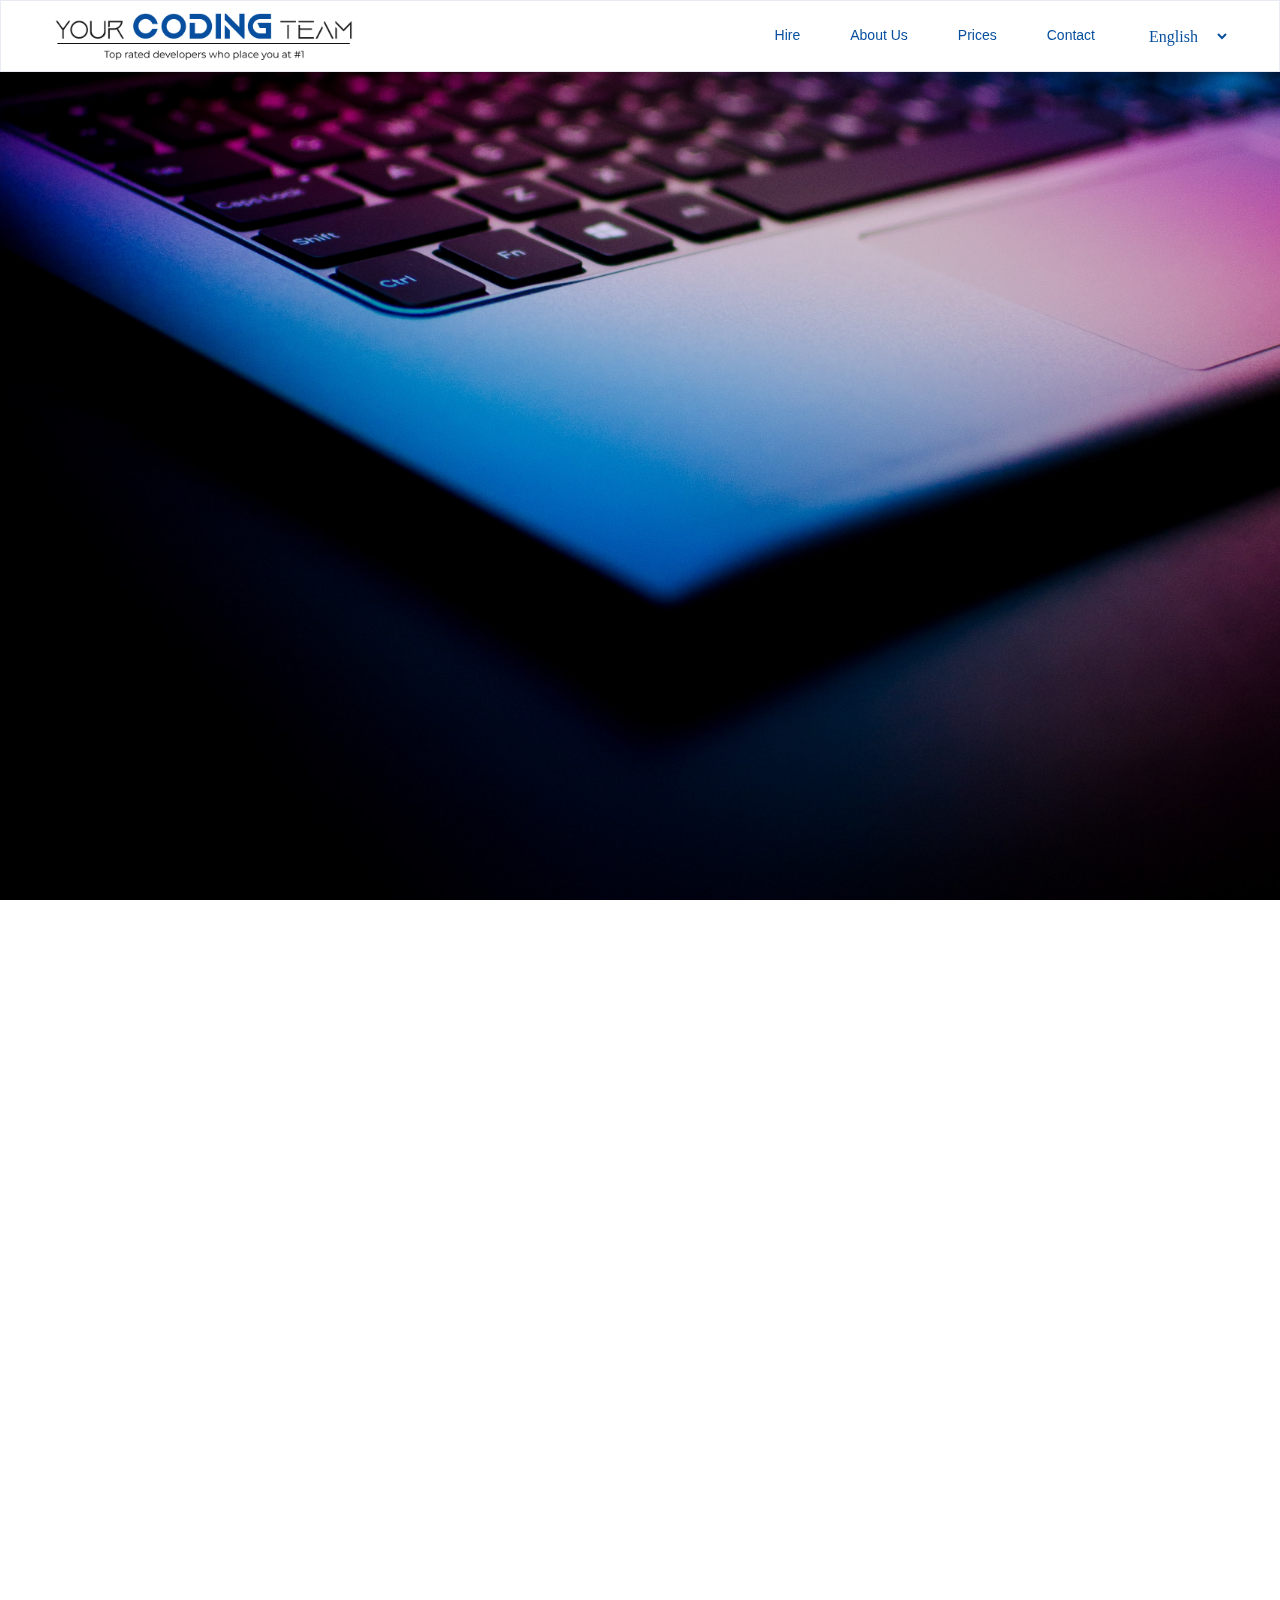
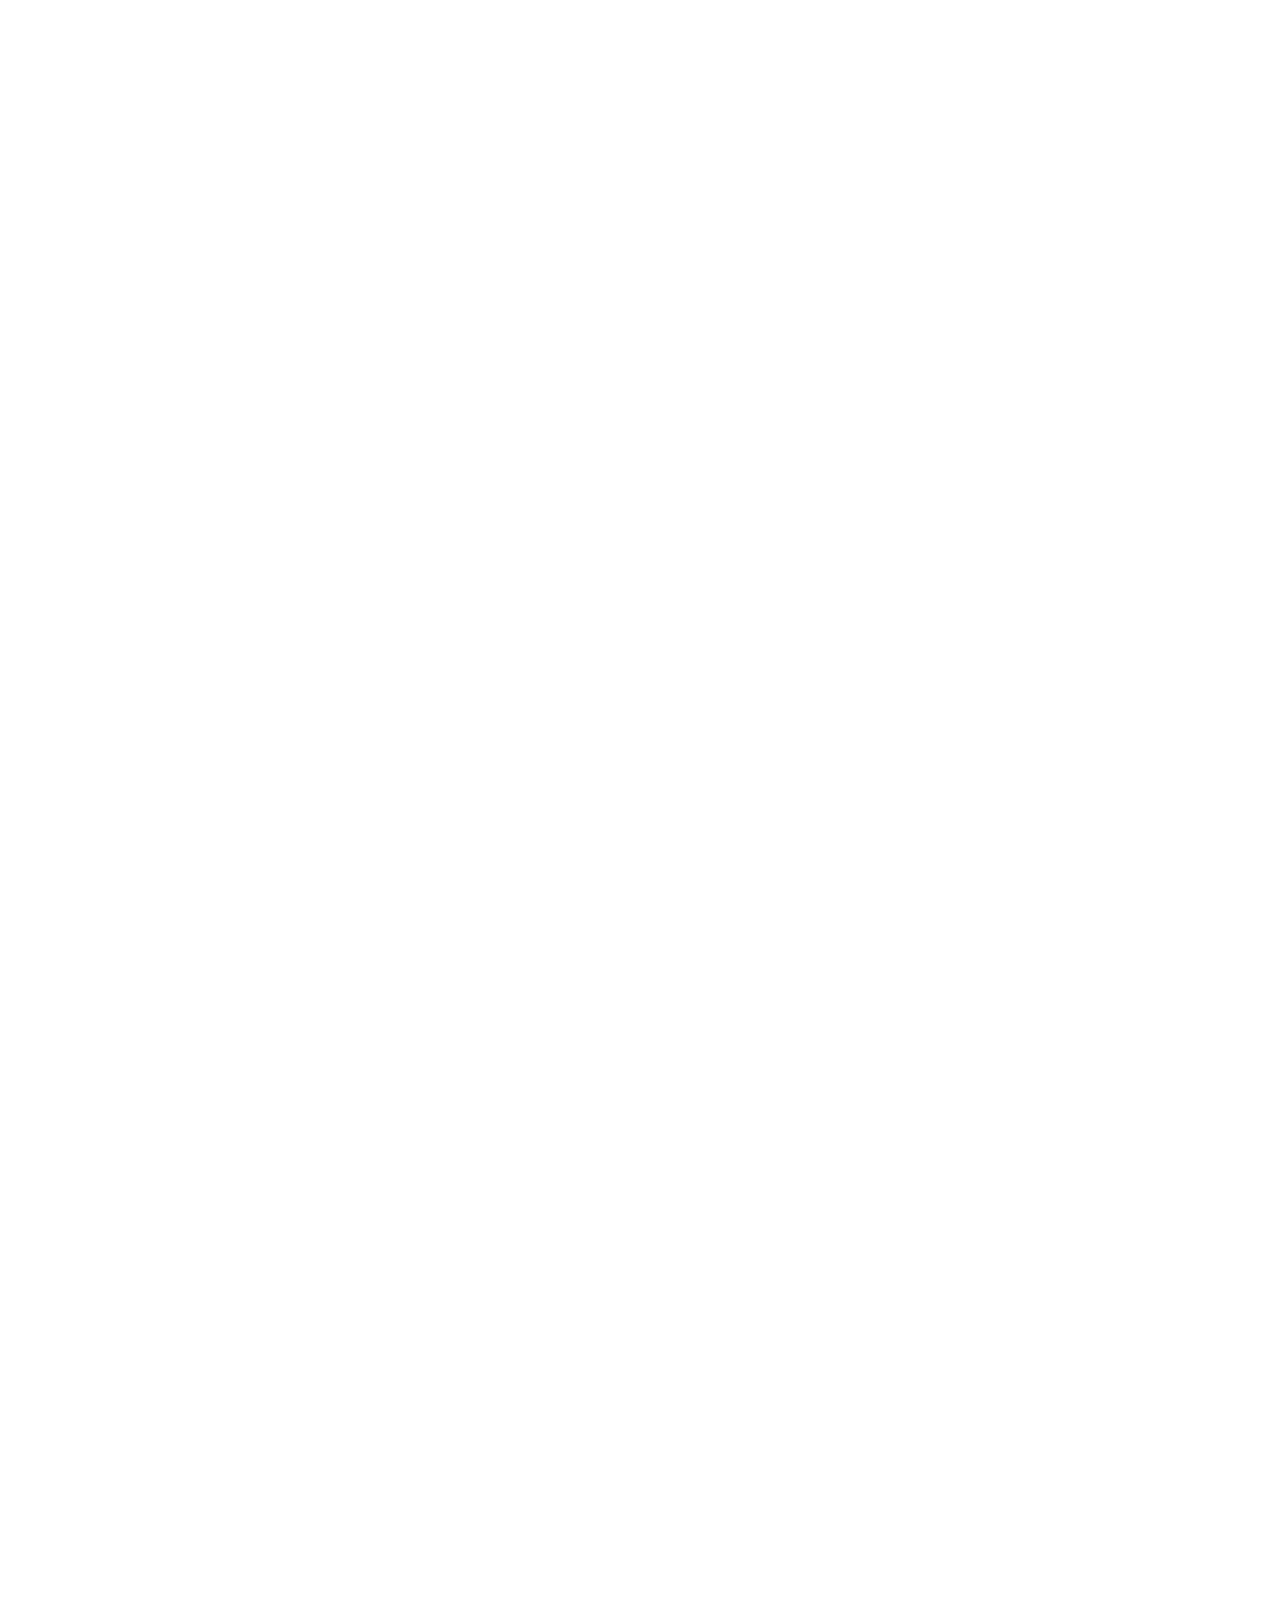
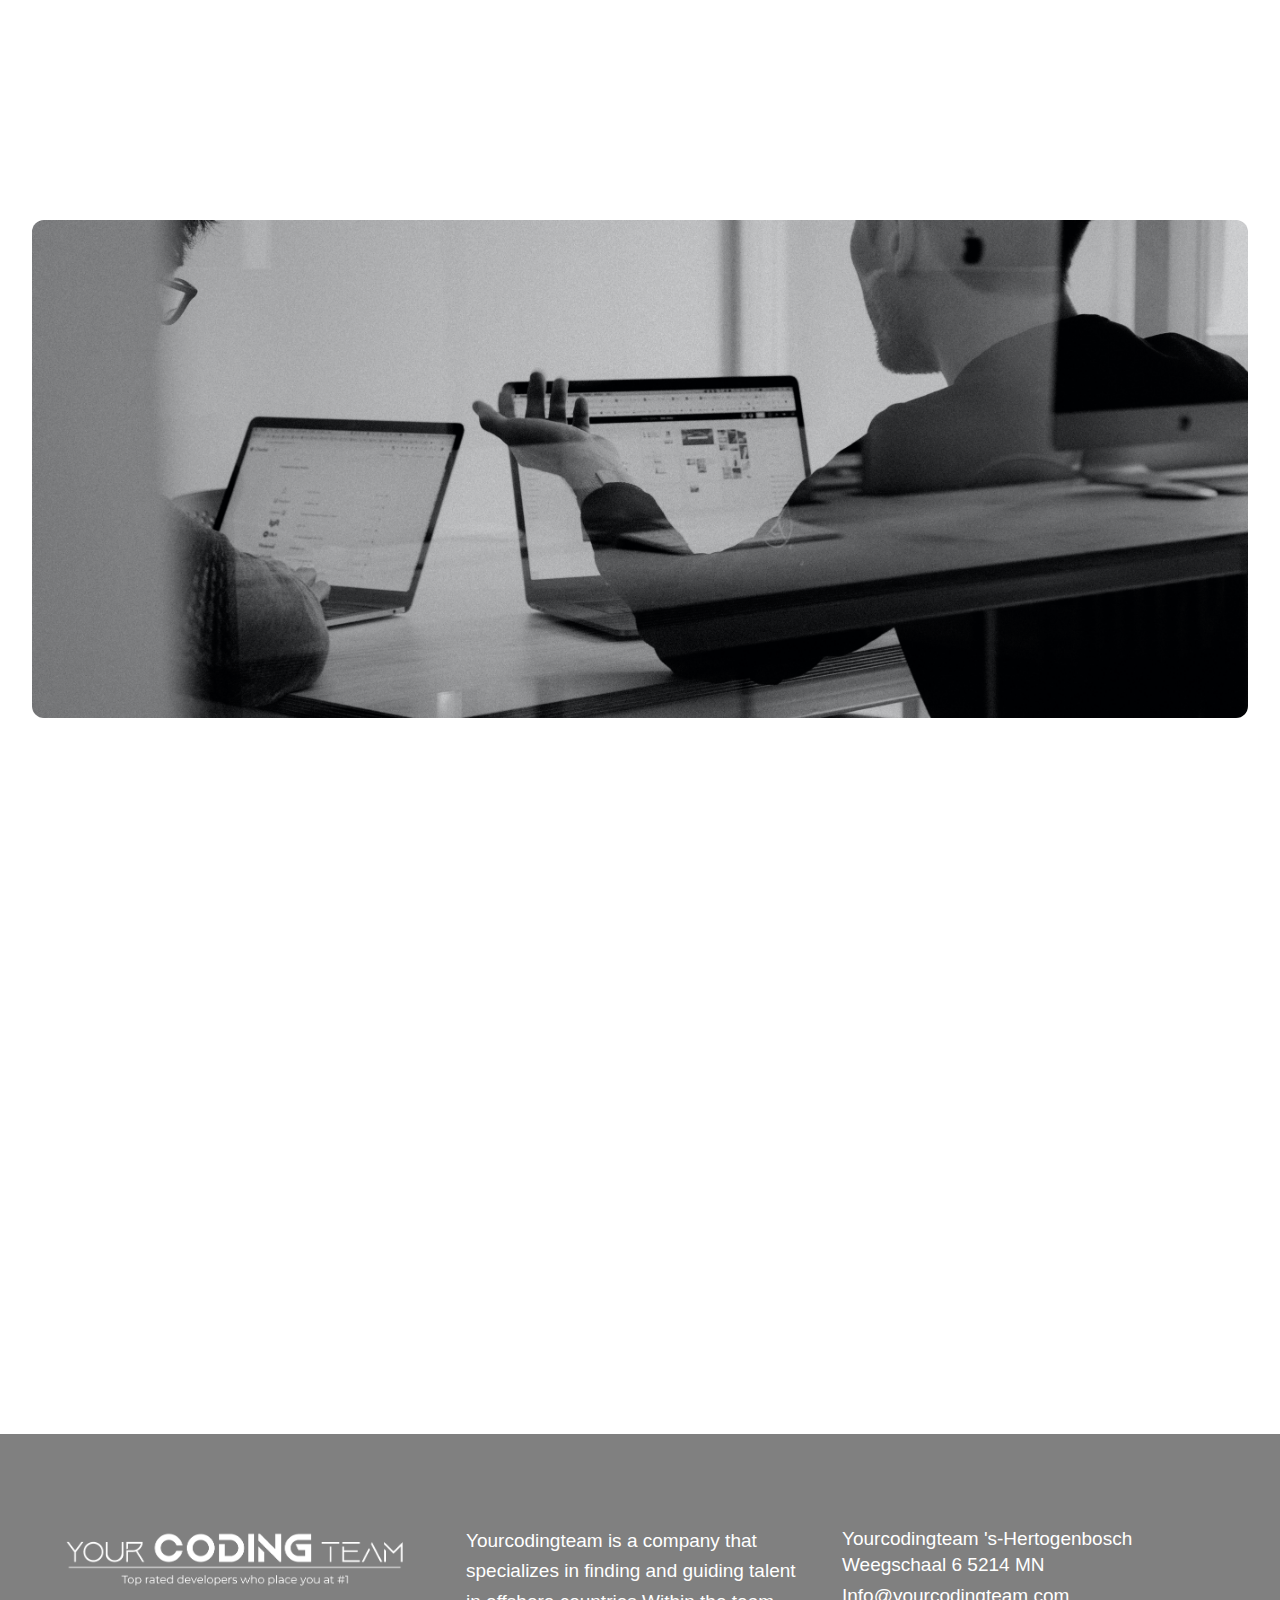
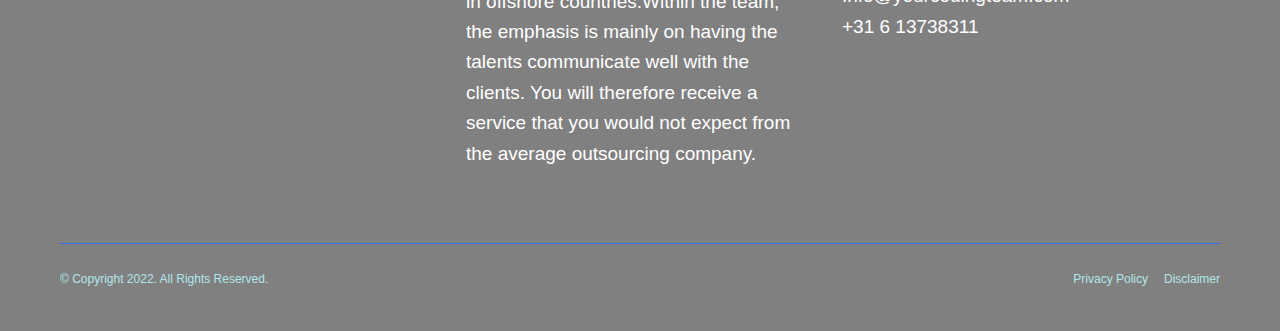
==== commit 96d0e4e8: "Update" ====
--- a/index.html
+++ b/index.html
@@ -89,7 +89,7 @@
               class="translatable navbar-item__button navbar-item__button-default">Contact</a>
           </div>
           <div class="navbar-item__container">
-            <select class="language-dropdown select navbar-item__button navbar-item__button-default">
+            <select class="language-dropdown py-0 select navbar-item__button navbar-item__button-default">
               <option value="en" selected>English</option>
               <option value="nl">Dutch</option>
             </select>
--- a/css/navigation-bar-main.min.css
+++ b/css/navigation-bar-main.min.css
@@ -246,6 +246,13 @@
     font-size: 16px;
     outline: none;
     font-family: inherit;
+    height: 100%;
+    margin: 10px 0;
+}
+
+.py-0 {
+    padding-top: 0 !important;
+    padding-bottom: 0 !important;
 }
 
 .navbar-item__button {
@@ -505,11 +512,14 @@
 .navigation-bar__container.navigation-bar__desktop:hover {
     background-color: #fff;
     border: 1px solid #e8ebf2;
-    box-shadow: 0 2px 4px rgba(0, 0, 0, .1)
+    color: #074f9e !important;
+    box-shadow: 0 2px 4px rgba(0, 0, 0, .1);
 }
 
 .navigation-bar__container-scrolled a,
-.navigation-bar__container:hover a {
+.navigation-bar__container-scrolled .navbar-item__button.select,
+.navigation-bar__container:hover a,
+.navigation-bar__container:hover .navbar-item__button.select {
     color: #074f9e !important;
 }
 
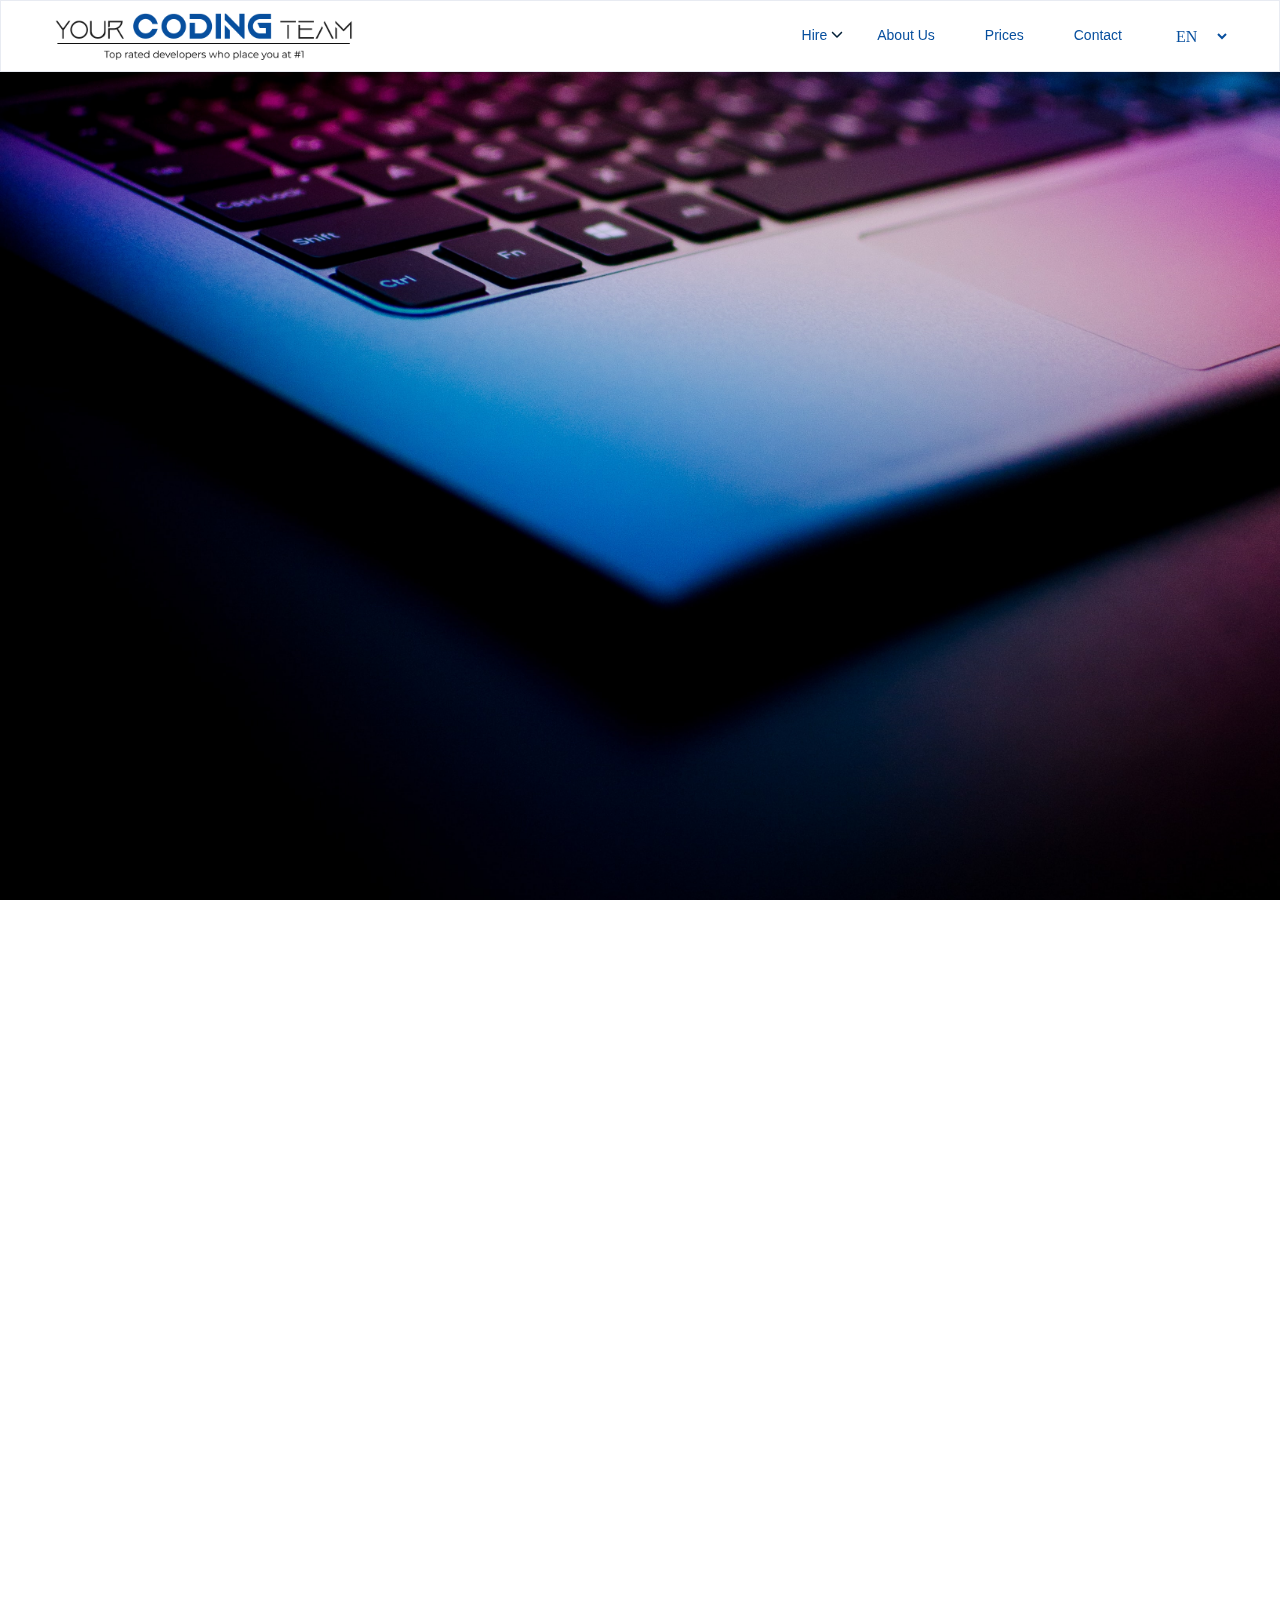
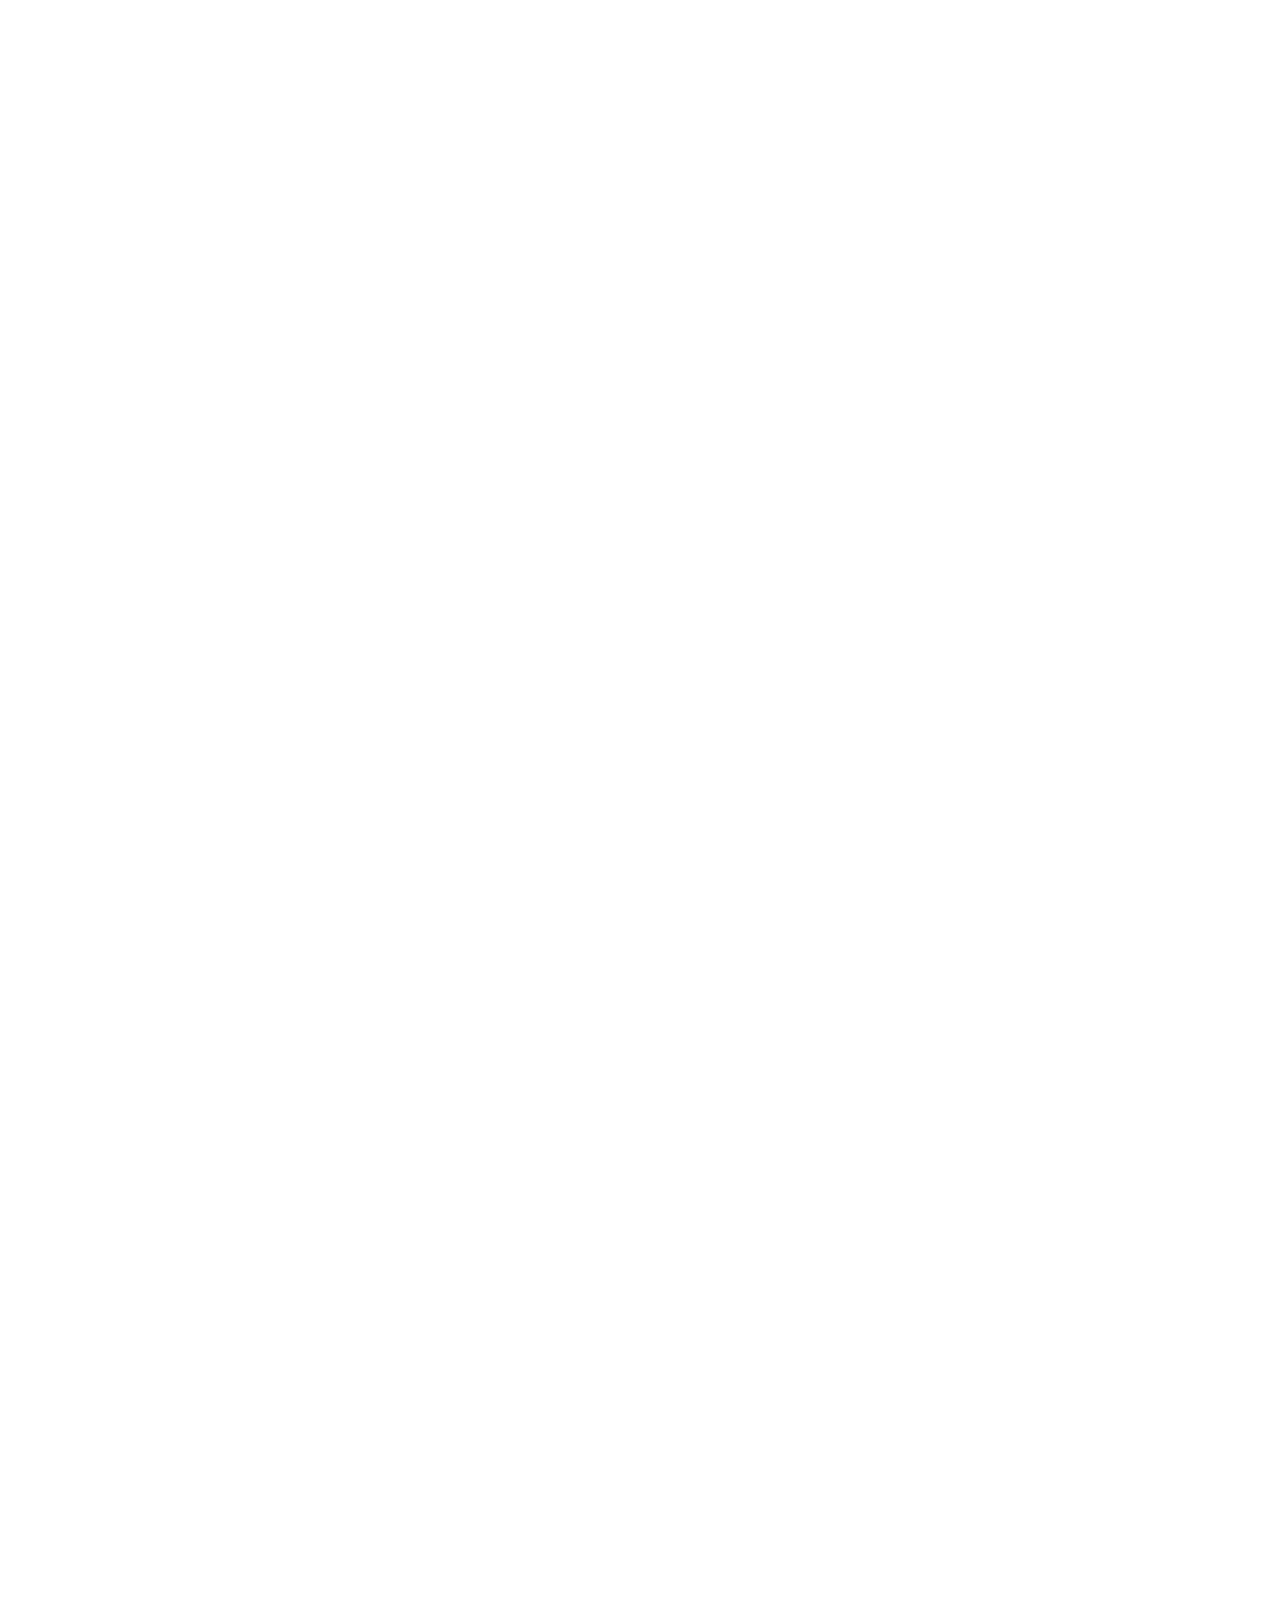
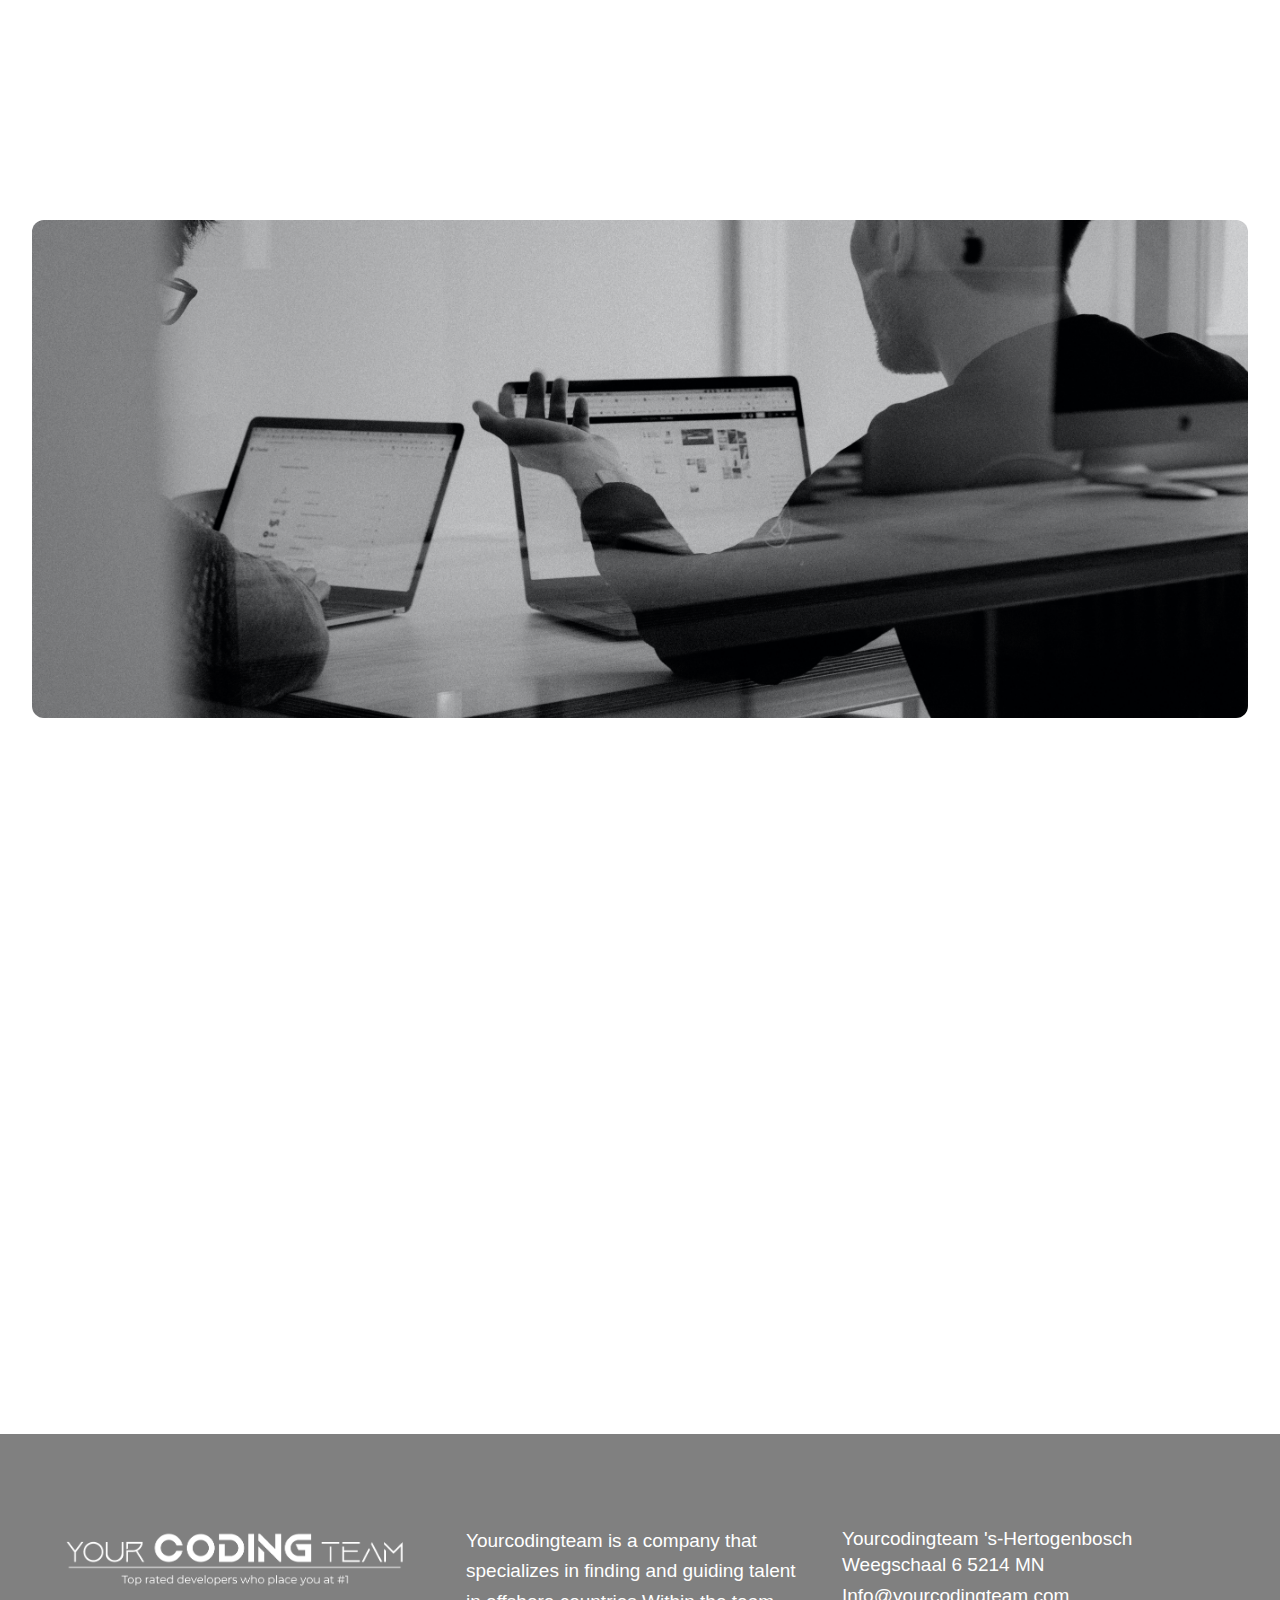
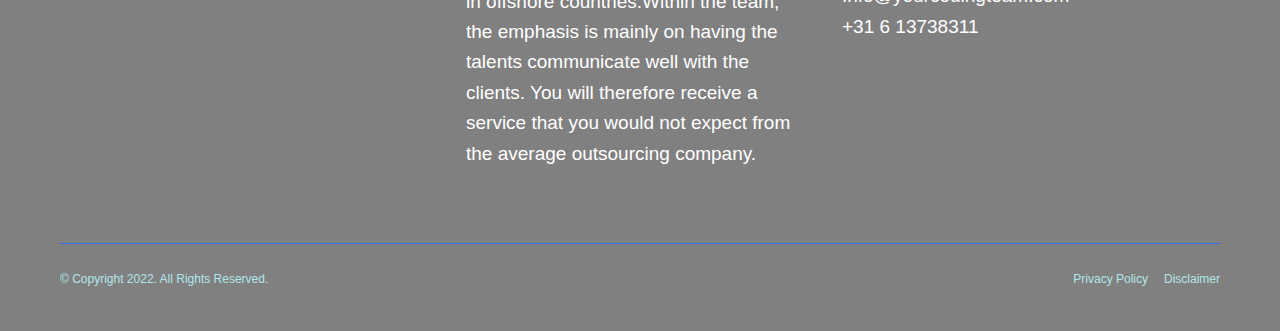
==== commit f0a86363: "Translation Upated" ====
--- a/index.html
+++ b/index.html
@@ -62,7 +62,6 @@
           <div class="navbar-item__container dropdown">
             <a href="#" data-translate="Hire" class="translatable navbar-item__button  navbar-item__button-default">
               Hire
-              <i class="fa fa-chevron-down"></i>
             </a>
             <ul class="dropdown-menu">
               <li class="dropdown-item">
@@ -90,8 +89,8 @@
           </div>
           <div class="navbar-item__container">
             <select class="language-dropdown py-0 select navbar-item__button navbar-item__button-default">
-              <option value="en" selected>English</option>
-              <option value="nl">Dutch</option>
+              <option value="en" selected>EN</option>
+              <option value="nl">NL</option>
             </select>
           </div>
         </div>
@@ -545,10 +544,12 @@
               data-sitemap-name="" data-menu-id="" aria-label="Navigation Menu">
               <ul role="menu">
                 <li class="hs-menu-item hs-menu-depth-1" role="none">
-                  <a href="./assets/Privacy Statement.pdf" role="menuitem" target="_blank">Privacy Policy</a>
+                  <a href="./assets/Privacy Statement EN.pdf" data-translate="foot-link1" class="translatable-aLink"
+                    role="menuitem" target="_blank">Privacy Policy</a>
                 </li>
                 <li class="hs-menu-item hs-menu-depth-1" role="none">
-                  <a href="./assets/Disclaimer.pdf" role="menuitem" target="_blank">Disclaimer</a>
+                  <a href="./assets/Disclaimer EN.pdf" data-translate="foot-link2" class="translatable-aLink"
+                    role="menuitem" target="_blank">Disclaimer</a>
                 </li>
               </ul>
             </div>
@@ -558,9 +559,9 @@
     </div>
   </div>
 
-
   <!-- translate -->
   <script src="./js/index-translate.js"></script>
+
   <script src="https://code.jquery.com/jquery-3.6.1.min.js"
     integrity="sha256-o88AwQnZB+VDvE9tvIXrMQaPlFFSUTR+nldQm1LuPXQ=" crossorigin="anonymous"></script>
   <!-- Script -->
--- a/css/navigation-bar-main.min.css
+++ b/css/navigation-bar-main.min.css
@@ -247,7 +247,6 @@
     outline: none;
     font-family: inherit;
     height: 100%;
-    margin: 10px 0;
 }
 
 .py-0 {
@@ -517,7 +516,7 @@
 }
 
 .navigation-bar__container-scrolled a,
-.navigation-bar__container-scrolled .navbar-item__button.select,
+.navigation-bar__container-scrolled,
 .navigation-bar__container:hover a,
 .navigation-bar__container:hover .navbar-item__button.select {
     color: #074f9e !important;
@@ -585,6 +584,27 @@
     text-decoration: none;
     color: #fff !important;
     height: 4.5vw;
+    position: relative;
+}
+
+.navigation-bar a[data-translate="Hire"]::after {
+    content: url(../images/chevron-down-solid.svg);
+    width: 12px;
+    position: absolute;
+    right: 0;
+}
+
+.navigation-bar a[data-translate="Hire"]::before {
+    content: url(../images/chevron-down-solid-2.svg);
+    width: 12px;
+    z-index: 2;
+    position: absolute;
+    right: 0;
+}
+
+.navigation-bar:hover a[data-translate="Hire"]::before,
+.scrolled a[data-translate="Hire"]::before {
+    display: none !important;
 }
 
 .navigation-bar button {
@@ -623,6 +643,7 @@
     display: none !important;
 }
 
+.scrolled .navbar-item__button.select,
 .scrolled a {
     color: #074f9e !important;
 }
